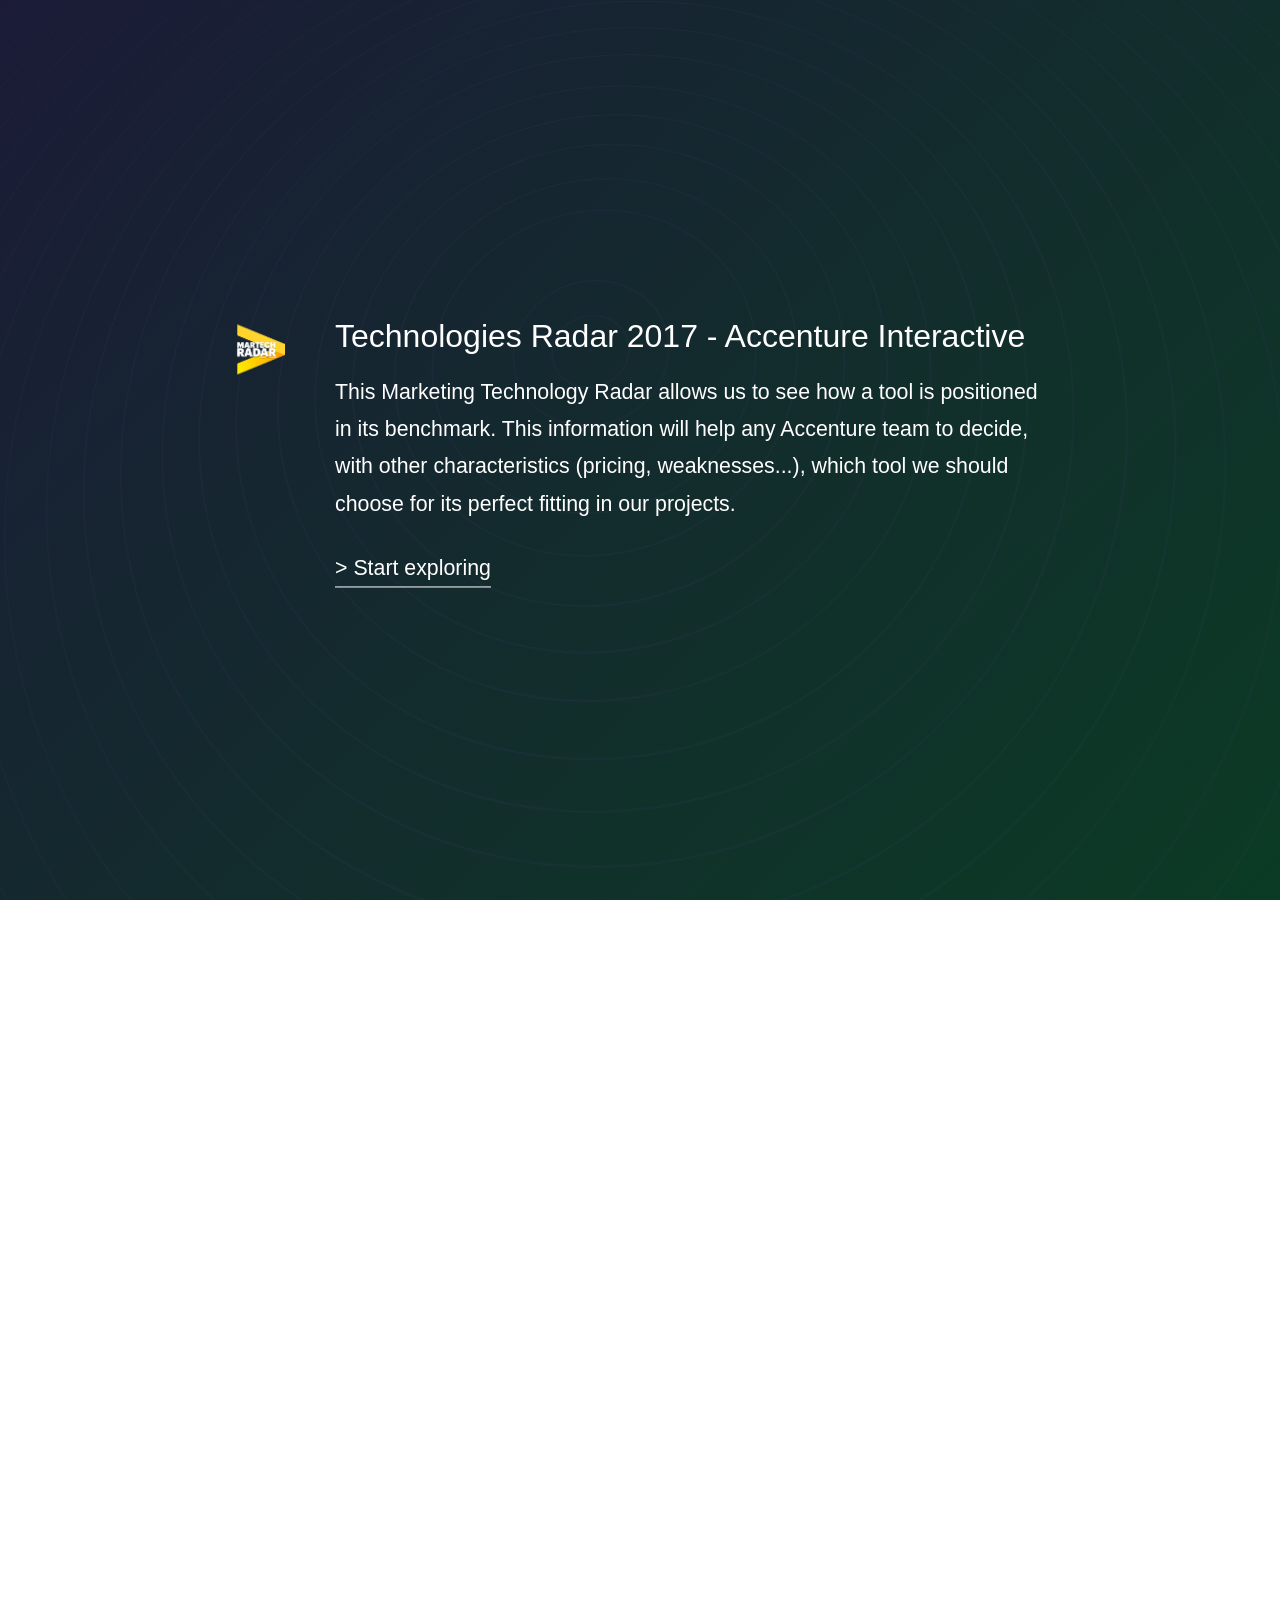
==== radar.kollegorna.se/index.html @ d1db5a3e "more seo tools added." ====
<!DOCTYPE html>
<html lang="en">
<head>
  <meta charset="utf-8">
  <meta name="viewport" content="width=device-width">
  <meta http-equiv="x-ua-compatible" content="ie=edge">

  <title>Accenture Interactive - Tech Radar 2017</title>

  <!-- Icons -->
  <link rel="shortcut icon" href="assets/images/meta/favicon.ico">
  <link rel="icon" href="assets/images/meta/icon-256.png">

  <!-- Chrome -->
  <meta name="theme-color" content="#00C66B"><!-- green -->
  <link rel="manifest" href="manifest.json">

  <!-- Safari -->
  <link rel="mask-icon" color="#222222" href="assets/images/meta/safari-pinned-tab.svg">
  <link rel="apple-touch-icon" href="assets/images/meta/apple-touch-icon.png">

  <!-- IE -->
  <meta name="application-name" content="Kollegorna">
  <meta name="msapplication-TileImage" content="assets/images/meta/icon-256.png">
  <meta name="msapplication-TileColor" content="#FFFFFF">

  <!-- Google+, Schema.org -->
  <meta itemprop="name" content="Kollegorna - Tech Radar 2017">
  <meta itemprop="description" content="Kollegorna's technology radar for 2017 includes all the emerging tools and technologies we're keeping an eye on for the next couple of years.">
  <meta itemprop="image" content="http://radar.kollegorna.se/assets/images/meta/og-image.png">

  <!-- Facebook -->
  <meta property="fb:app_id" content="327184264341676">
  <meta property="og:type" content="website" />
  <meta property="og:meta_name" content="Kollegorna" />
  <meta property="og:title" content="Kollegorna - Tech Radar 2017" />
  <meta property="og:description" content="Kollegorna's technology radar for 2017 includes all the emerging tools and technologies we're keeping an eye on for the next couple of years." />
  <meta property="og:image" content="http://radar.kollegorna.se/assets/images/meta/og-image.png" />

  <!-- Twitter -->
  <meta name="twitter:card" content="summary_large_image">
  <meta name="twitter:title" content="Kollegorna - Tech Radar 2017" />
  <meta name="twitter:description" content="Kollegorna's technology radar for 2017 includes all the emerging tools and technologies we're keeping an eye on for the next couple of years." />
  <meta name="twitter:image:src" content="http://radar.kollegorna.se/assets/images/meta/og-image.png" />
  <meta name="twitter:site" content="@kollegorna">
  <meta name="twitter:creator" content="@kollegorna">

  <!-- Other social networks -->
  <link rel="image_src" href="assets/images/meta/og-image.png" />

  <!-- Analytics - Modificar Accenture -->
  <!--<script>
    !function(e,t,a,n,c,o,s){e.GoogleAnalyticsObject=c,e[c]=e[c]||function(){(e[c].q=e[c].q||[]).push(arguments)},e[c].l=1*new Date,o=t.createElement(a),s=t.getElementsByTagName(a)[0],o.async=1,o.src=n,s.parentNode.insertBefore(o,s)}(window,document,"script","https://www.google-analytics.com/analytics.js","ga"),ga("create","","auto"),ga("send","pageview");

  </script>
-->
  <link href="https://cloud.typography.com/6077114/7879172/css/fonts.css" rel="stylesheet" />
  <link href="assets/stylesheets/application-1c00f01a.css" rel="stylesheet" />
  <script src="assets/javascripts/application-f8698e5d.js" defer="defer"></script>
</head>
<body class="pre-intro">
  <header class="header" role="banner" id="header">

  <div class="header__logo">
    <img src="assets/images/LOGO2.png" alt="" />
    <h1>Accenture Interactive Technology Radar 2017</h1>
  </div>

  <nav class="header__nav">
    <a class="active" id="radar">
      <svg id="Layer_1" data-name="Layer 1" xmlns="http://www.w3.org/2000/svg" viewBox="0 0 50 50">
        <path d="M25,3A22,22,0,1,1,3,25,22,22,0,0,1,25,3m0-2A24,24,0,1,0,49,25,24,24,0,0,0,25,1Z"/><path d="M25,7.8A17.2,17.2,0,1,1,7.8,25,17.22,17.22,0,0,1,25,7.8m0-2A19.2,19.2,0,1,0,44.2,25,19.2,19.2,0,0,0,25,5.8Z"/><path d="M25,12.6A12.4,12.4,0,1,1,12.6,25,12.41,12.41,0,0,1,25,12.6m0-2A14.4,14.4,0,1,0,39.4,25,14.4,14.4,0,0,0,25,10.6Z"/><path d="M25,17.4A7.6,7.6,0,1,1,17.4,25,7.61,7.61,0,0,1,25,17.4m0-2A9.6,9.6,0,1,0,34.6,25,9.6,9.6,0,0,0,25,15.4Z"/>
      </svg>
      <span>Radar</span>
    </a>
    <a id="grid">
      <svg id="Layer_1" data-name="Layer 1" xmlns="http://www.w3.org/2000/svg" viewBox="0 0 50 50">
        <rect x="5.5" y="5.5" width="6" height="6"/><rect x="16.5" y="5.5" width="6" height="6"/><rect x="27.5" y="5.5" width="6" height="6"/><rect x="38.5" y="5.5" width="6" height="6"/><rect x="5.5" y="16.5" width="6" height="6"/><rect x="16.5" y="16.5" width="6" height="6"/><rect x="27.5" y="16.5" width="6" height="6"/><rect x="38.5" y="16.5" width="6" height="6"/><rect x="5.5" y="27.5" width="6" height="6"/><rect x="16.5" y="27.5" width="6" height="6"/><rect x="27.5" y="27.5" width="6" height="6"/><rect x="38.5" y="27.5" width="6" height="6"/><rect x="5.5" y="38.5" width="6" height="6"/><rect x="16.5" y="38.5" width="6" height="6"/><rect x="27.5" y="38.5" width="6" height="6"/><rect x="38.5" y="38.5" width="6" height="6"/>
      </svg>
      <span>Grid</span>
    </a>
  </nav>

</header>


  <main role="main">

  <div class="prelude">
  <div class="prelude__logo">
    <img src="assets/images/LOGO2.png" alt="" />
  </div>
  <div class="prelude__text">
    <h1>Technologies Radar 2017 - Accenture Interactive</h1>
    <p>This Marketing Technology Radar allows us to see how a tool is positioned in its benchmark. This information will help any Accenture team to decide, with other characteristics (pricing, weaknesses...), which tool we should choose for its perfect fitting in our projects.</p>

    <div class="action">
      <a class="explore"> > Start exploring</a>
    </div>
  </div>

  <div class="prelude__team">
    <img src="assets/images/logo/bluekai.jpg" class="per" alt="Per" />
    <img src="assets/images/team/henrik.jpg" class="henrik" alt="Henrik" />
    <img src="assets/images/team/eduardo.jpg" class="eduardo" alt="Eduardo" />
    <img src="assets/images/team/ivan.jpg" class="ivan" alt="Ivan" />
    <img src="assets/images/team/filippos.jpg" class="filippos" alt="Filippos" />
    <img src="assets/images/team/dennis.jpg" class="dennis" alt="Dennis" />
    <img src="assets/images/team/nikolay.jpg" class="nikolay" alt="Nikolay" />
    <img src="assets/images/team/osvaldas.jpg" class="osvaldas" alt="Osvaldas" />
    <img src="assets/images/team/raymall.jpg" class="raymall" alt="Raymall" />
  </div>
</div>

<div class="tutorial">
  <div class="tutorial__container tutorial__container--laptop">
    <img src="assets/images/gifs/laptop.gif" alt="Laptop" />
    <p>Hover to peek,<br>
      click to see more...<br>
    <a id="close-tutorial">Got it!</a></p>
  </div>

  <div class="tutorial__container tutorial__container--longtap">
    <img src="assets/images/gifs/longtap.gif" alt="Longtap" />
    <p>Tap to peek,<br>
      long tap to see more...<br>
    <a id="close-tutorial">Got it!</a></p>
  </div>

  <div class="tutorial__container tutorial__container--forcetouch">
    <img src="assets/images/gifs/forcetouch.gif" alt="Forcetouch" />
    <p>Tap to peek,<br>
      force-touch to pop...<br>
    <a id="close-tutorial">Got it!</a></p>
  </div>
</div>

  <div class="loading"></div>

<div class="overlay">
  <div class="overlay__content">

    <div class="overlay__back">
      <img src="assets/images/back.svg" alt="Back to Radar" />
      <h5 class="back">Back</h5>
    </div>

    <div class="overlay__blip">
      <div class="overlay__blip__title">
        <h1>OpenX</h1>
        <a href="#" target="_blank" class="link">openx.com</a>
      </div>

      <div class="overlay__blip__details">
        <div class="left">
          <p class="description">Using real-time monitoring, you can choose on the fly if you want to target the ads based on geography, ISP, browser, keywords and more.It does have some drawbacks, however. Like Adtech, there is a learning curve with OpenX, and it is also widely considered one of the priciest services on the market.</p>

          <div class="author">
            <div class="author__photo">
              <img src="assets/images/team/filippos.jpg" alt="Filippos" />
            </div>
            <div class="author__name">
              <h3>Accenture Interactive</h3>
              <h4>Part of Accenture Digital</h4>
            </div>
          </div>
        </div>
        <div class="right">
          <h2>Ring</h2>
          <p class="ring trial">Trial</p>

          <h2>Status</h2>
          <p class="status new">New or Moved</p>

          <h2>Quadrant</h2>
          <p class="quadrant adserver">adservers</p>
        </div>
      </div>
    </div>
  </div>
</div>

  <div class="radar">
  <div class="radar__chart">

    <div class="horizontal"></div>
    <div class="horizontal2"></div>
    <div class="horizontal3"></div>
    <div class="vertical"></div>

    <div class="radar__grid">
      <div class="circle circle--1"></div>
      <div class="circle circle--2">
        <div class="logoaccenture"> <img src="assets/images/LOGO2.png"></div>
      </div>


      <div class="circle circle--3"></div>
      <div class="circle circle--4"></div>
      <div class="circle circle--5"></div>
      <div class="circle circle--6"></div>
      <div class="circle circle--7"></div>
      <div class="circle circle--8"></div>
      <div class="circle circle--9"></div>
      <div class="circle circle--10"></div>
      <div class="circle circle--11"></div>
      <div class="circle circle--12"></div>
      <div class="circle circle--13"></div>
      <div class="circle circle--14"></div>
      <div class="circle circle--15"></div>
      <div class="circle circle--16"></div>
      <div class="circle circle--17"></div>
      <div class="circle circle--18"></div>
      <div class="circle circle--19"></div>
      <div class="circle circle--20"></div>
      <div class="circle circle--21"></div>
      <div class="circle circle--22"></div>
      <div class="circle circle--23"></div>
      <div class="circle circle--24"></div>
    </div>
    <section class="radar__chart__hold">
      <svg id="adopt-hold" xmlns="http://www.w3.org/2000/svg" viewBox="0 0 1000 1000"><circle class="cls-1" cx="500" cy="500" r="499"/></svg>
  <h3>Challengers</h3>

        <article
          class="blip"
          data-ring="challenger"
          data-title="Data Studio"
          data-link-text="datastudio.google.com"
          data-link-url="https://datastudio.google.com/"
          data-description="Google Data Studio is a dashboard and reporting tool that is easy to use, customize, and share. It allows you to transform your data into appealing and informative reports for your audience. It’s a great tool to track KPIs that support business objectives and generate periodic reports. Right now, Data Studio beta is offered for free to Google account users and Google Cloud Platform customers.
          Data Studio is like Google Analytics dashboards on steroids. With Google Analytics dashboards, you are limited to 12 widgets per dashboard and can only connect to the data in the particular view the dashboard is in.
          When using Data Studio the user is not limited to just 12 widgets, it has the ability to add as many report pages as you would like, and it is possible to connect reports with multiple Google Analytics accounts and views.
          Compared to top business intelligence (BI) tools currently in the market (Tableau, Microsoft Power BI to name a few), Data Studio’s quality doesn’t compare. It doesn’t offer as wide of a range of capabilities and features as other BI tools.
          However, it’s a very user friendly tool with drag and drop features, connects easily with your Google Analytics data, and is as easy to share your work as other Google collaboration tools. If this is what you are looking for in a reporting tool, Data Studio may be the tool for you."
          data-author="Alejandro Martín"
          data-angle="0.73"
          data-distance="0.76"
          data-quadrant="datav"
          data-status="old"></article>

        <article
          class="blip"
          data-ring="challenger"
          data-title="Klipfolio"
          data-link-text="klipfolio.com"
          data-link-url="https://klipfolio.com/"
          data-description="Klipfolio is a fully cloud dashboard application that enables real-time visibility into the data and KPIs behind your business, so that you can improve performance, relentlessly. Connect to hundreds of data sources online and offline, including: (a) web applications like Twitter, Moz and Google Analytics, (b) FTP and SFTP files from internal servers, and (c) files from your computer in formats such as Excel, CSV and XML. Once connected, data sources can be combined ("mashed up") and manipulated with Excel like functions and basic math, to create custom metrics and data visualizations as unique as your business.
          Dashboards built in Klipfolio can be easily shared and viewed on browsers, wall-mounted TVs and mobile devices (iOS and Android).  Klipfolio dashboard software is used by a wide variety of businesses, big and small, and by professionals working in a variety of roles, from marketing and sales to BI, consulting and executive management."
          data-author="Alejandro Martín"
          data-angle="0.33"
          data-distance="0.56"
          data-quadrant="datav"
          data-status="old"></article>

        <article
          class="blip"
          data-ring="challenger"
          data-title="Domo"
          data-link-text="domo.com"
          data-link-url="https://domo.com/"
          data-description="Domo is a cloud-based interactive dashboard platform aimed at senior executives and line-ofbusiness users. Domo enables rapid deployment by leveraging its native cloud architecture, an extensive set of data connectors and prebuilt content, and an intuitive, modern user experience. Because Domo is primarily used by business people for management-style dashboards, and is often deployed in lines of business with little or no support from IT, a higher percentage of its customer references report using it primarily for decentralized use cases than is the case for most other vendors.
          During the past year, Domo formalized its channel program and launched developer.domo.com on a newly branded Domo Business Cloud platform and an Appstore for Domo and its ecosystem of partners to sell vetted Domo connectors and apps. Data as a service is on the roadmap, where
          Domo customers will be able to access, blend and analyze their enterprise data with external open and premium data. Domo also added a limited freemium offering with the option for a fully featured 60-day trial to give users a way to try before they buy and expand their use based on getting business value from the platform — a land-and-expand model supported by most other vendors in the market"
          data-author="Alejandro Martín"
          data-angle="0.13"
          data-distance="0.16"
          data-quadrant="datav"
          data-status="old"></article>

         <article
          class="blip"
          data-ring="challenger"
          data-title="DigitalMAI™ Visibility"
          data-link-text=""
          data-link-url=""
          data-description="DMA Institute is a technology platform which enables Marketers and Brands to objectively evaluate
          the performance and effectiveness of digital advertising. This is done by connecting the digital
          advertising (display, mobile, video, content and in-App in 2017) to double opted-in consumer panel
          members. DMAI’s capabilities are focused on providing a wholistic perspective on the consumers’
          digital footprint - from first exposure, seconds in-view to the final conversion point. The measurement
          is done on a per-impression level for the entire campaign, hence all data is presented on our 24/7
          Dashboard, or may be ingested into your own Dashboard. This proprietary analytics technology
          provides data across devices globally in over 30+ countries."
          data-author="Álvaro Guadalajara"
          data-angle="0.13"
          data-distance="0.3"
          data-quadrant="viewability"
          data-status="old"></article>

                   <article
          class="blip"
          data-ring="challenger"
          data-title="Ad Attention Manager"
          data-link-text="https://www.meetrics.com/en/"
          data-link-url="https://www.meetrics.com/en/"
          data-description="Meetrics is a global ad verification company that provides technical solutions which increase the
          quality of digital media and enhance the effectiveness of online marketing campaigns. Alongside
          the measurement of the viewability of online ads Meetrics’ technology offers the opportunity to
          verify environments and target groups as well as the detection of fraudulent activities. Within the Ad
          Attention Manager, clients are able to see all efficiency metrics on an intuitive real-time dashboard.
          We confirm that the results fairly reflect the test programme carried out and our current capabilities."
          data-author="Álvaro Guadalajara"
          data-angle="0.83"
          data-distance="0.5"
          data-quadrant="viewability"
          data-status="old"></article>

         <article
          class="blip"
          data-ring="challenger"
          data-title="Sparkpost"
          data-link-text="sparkpost.com"
          data-link-url="https://sparkpost.com/"
          data-description="You can send transactional emails via SMTP or REST API. Template editor with variable substitution and rules is available. It’s possible to schedule email sending. Smartphone app needs improvements."
          data-author="Alvaro Guadalajara"
          data-angle="0.13"
          data-distance="0.1"
          data-quadrant="email"
          data-status="old"></article>

        <article
          class="blip"
          data-ring="challenger"
          data-title="Aweber"
          data-link-text="aweber.com"
          data-link-url="https://aweber.com/"
          data-description="create successful and visually attractive campaigns, and create personalized subscriber lists. Premade templates are available, but users are encouraged to design their own, more business-specific ones. Too expensive for the functions developed."
          data-author="Alvaro Guadalajara"
          data-angle="0.83"
          data-distance="0.7"
          data-quadrant="email"
          data-status="old"></article>

        <article
          class="blip"
          data-ring="challenger"
          data-title="Robly"
          data-link-text="robly.com"
          data-link-url="https://robly.com/"
          data-description="Effective in delivering results, has all the modern tools to give you that distinctive edge over the competition, pioneer to the email marketing industry. Needs improvements for some versions."
          data-author="Alvaro Guadalajara"
          data-angle="0.13"
          data-distance="0.56"
          data-quadrant="email"
          data-status="old"></article>

        <article
          class="blip"
          data-ring="challenger"
          data-title="Salesforce Email"
          data-link-text="salesforce.com"
          data-link-url="https://salesforce.com/"
          data-description="Connect with ease. Scale capabilities.There is new functionality that will apparently make some of this easier for a novice to manage. Many ways to complete a task leaves many tasks done many ways. This flexibility can be confusing over time."
          data-author="Alvaro Guadalajara"
          data-angle="0.53"
          data-distance="0.1"
          data-quadrant="email"
          data-status="old"></article>

        <article
          class="blip"
          data-ring="challenger"
          data-title="Varvy"
          data-link-text="varvy.com"
          data-link-url="https://varvy.com/"
          data-description="This SEO auditing tool provides users with information regarding their domain strength, links, image SEO, social counts and mentions, page/technical SEO, page speed, and more. The comprehensive report is prepared in less than a minute, and dives deep into different aspects of your website's performance. You'll notice that the tool employs green checks, red Xs, and yellow exclamation points to denote the severity of the issue."
          data-author="Alejandro Martín"
          data-angle="0.53"
          data-distance="0.56"
          data-quadrant="seo"
          data-status="old"></article>

        <article
          class="blip"
          data-ring="challenger"
          data-title="Found"
          data-link-text="found.com"
          data-link-url="https://found.com/"
          data-description="Helps intechnical and content ways.Technical: This takes factors like domain canonicalization and XML sitemaps into consideration. Content: This focuses on influential factors like keywords and meta data. External link analysis. This aims to evaluate the quantity and quality of external links."
          data-author="Alejandro Martín"
          data-angle="0.83"
          data-distance="0.16"
          data-quadrant="seo"
          data-status="old"></article>

        <article
          class="blip"
          data-ring="challenger"
          data-title="Woorank"
          data-link-text="woorank.com"
          data-link-url="https://woorank.com/"
          data-description="in-depth site analysis helps marketers reveal opportunities for optimization and improvement. This analysis takes into account the performance of existing SEO initiatives, social media, usability, and more. Spanning across 70+ metrics, it would be hard -- if not impossible -- to not uncover opportunities for improvement. As an added bonus, Woorank makes it easy for users to download their reviews as branded PDFs. This makes company-wide distribution and presentation more streamlined than ever. "
          data-author="Alejandro Martín"
          data-angle="0.2"
          data-distance="0.16"
          data-quadrant="seo"
          data-status="old"></article>

        <article
          class="blip"
          data-ring="challenger"
          data-title="SEO Report Card"
          data-link-text="reportcard.com"
          data-link-url="https://reportcard.com/"
          data-description="Rank Analysis. A snapshot of where your website ranks on Google, Yahoo, and Bing! Your ranking is based on the main keyword you selecting when putting information in to build the report. On-Site Analysis. A look at how successful you were in incorporating your main keyword throughout your site. Website Accessibility. A section focused on your site's load time and ease of accessibility for crawlers. Current Indexing. An indication of how many of your site pages have been indexed."
          data-author="Alejandro Martín"
          data-angle="0.8"
          data-distance="0.76"
          data-quadrant="seo"
          data-status="old"></article>

        <article
          class="blip"
          data-ring="challenger"
          data-title="Webseo Analytics"
          data-link-text="webseo.com"
          data-link-url="https://webseo.com/"
          data-description="Online service that lets you track the rankings of your website, your client’s website, or a competitor’s website. The best thing about Web SEO Analytics is that many of their services are available without even logging in, so you can simply visit their website, plugin one of your URLs (or a competitor’s URL) and suddenly tap into a massive list of SEO analytical data that you’ll definitely find interesting."
          data-author="Miguel Lorenzo"
          data-angle="0.1"
          data-distance="0.26"
          data-quadrant="seo"
          data-status="old"></article>

        <article
          class="blip"
          data-ring="challenger"
          data-title="Broadstreet"
          data-link-text="Broadstreet.com"
          data-link-url="https://Broadstreet.com/"
          data-description="Speed up load time. Friendly User Interface. Low price"
          data-author="Miguel Lorenzo"
          data-angle="0.75"
          data-distance="0.16"
          data-quadrant="adserver"
          data-status="old"></article>

        <article
          class="blip"
          data-ring="challenger"
          data-title="Google Ad Manager"
          data-link-text="Googleadmanager.com"
          data-link-url="https://Googleadmanager.com/"
          data-description="simplest solutions out on the market for ad servers. With Google Ad Manager you simply define which sections of your site you want to serve ads for and then generate code for each one individually. Once the code is entered, all creative uploads can be handled in the manager"
          data-author="Miguel Lorenzo"
          data-angle="0.15"
          data-distance="0.16"
          data-quadrant="adserver"
          data-status="old"></article>


        <article
          class="blip"
          data-ring="challenger"
          data-title="AdTech"
          data-link-text="AdTech.com"
          data-link-url="https://AdTech.com/"
          data-description="ADTECH’s ad serving solution trends towards larger sites, but if you fit in with them, it does offer some fairly impressive features such as live testing, real-time monitoring, user tracking, rich media support and a whole lot more. Adtech’s many features and options may make it a little overwhelming for new users and there is a steep learning curve."
          data-author="Miguel Lorenzo"
          data-angle="0.38"
          data-distance="0.16"
          data-quadrant="adserver"
          data-status="old"></article>

        <article
          class="blip"
          data-ring="challenger"
          data-title="Videology"
          data-link-text="Videology.com"
          data-link-url="https://Videology.com/"
          data-description="Easy to manage your supply and demand in the same place DSP & SSP. It uses basically raw data, you need to pivot it by yourself to have more insight data."
          data-author="Miguel Lorenzo"
          data-angle="0.75"
          data-distance="0.86"
          data-quadrant="adserver"
          data-status="old"></article>

        <article
          class="blip"
          data-ring="challenger"
          data-title="Atlas Solution"
          data-link-text="atlassolution.com"
          data-link-url="https://atlassolution.com/"
          data-description="Good: owned by Facebook. t provides an impressive array of tools to help you manage your inventory and transfer data from one place to another. Greta for rich emdia in your Ads. Bad: its integration with Facebook isn’t as complete as DFP’s integration with AdSense. "
          data-author="Miguel Lorenzo"
          data-angle="0.75"
          data-distance="0.86"
          data-quadrant="adserver"
          data-status="old"></article>


        <article
          class="blip"
          data-ring="challenger"
          data-title="Amobee"
          data-link-text="Amobee.com"
          data-link-url="https://Amobee.com/"
          data-description="Clean interface. Running inventory forecasts is straightforward. Instead, it has less functionalities or characteristics."
          data-author="Miguel Lorenzo"
          data-angle="0.09"
          data-distance="0.86"
          data-quadrant="adserver"
          data-status="old"></article>

        <article
          class="blip"
          data-ring="challenger"
          data-title="BrightRoll by Yahoo"
          data-link-text="BrightRoll.com"
          data-link-url="https://BrightRoll.com/"
          data-description="The content is great and so is the service, great to be able to plug into DSP's. Premium associated that is not always seen with other partners. It has some visibility issues."
          data-author="Miguel Lorenzo"
          data-angle="0.49"
          data-distance="0.86"
          data-quadrant="adserver"
          data-status="old"></article>

        <article
          class="blip"
          data-ring="challenger"
          data-title="Unbounce"
          data-link-text="unbounce.com"
          data-link-url="https://unbounce.com/"
          data-description="Unbounce lets you build, publish and test responsive landing pages, without any knowledge of HTML. With its friendly, easy to use interface, working with elements is simple, with the ability to tweak any aspect of your page. Using the drag-and-drop tool you can drag in images, text, video and even maps into your pages and organize them. Unbounce integrates with a variety of providers, including Awber, Hubspot, Mailchimp, CampaignMonitor, ConstantContact, Zoho, Salesforce, and more. Once setup you can create multiple variants of the page, which can be split tested for as long as you require. Collaboration is easy, with the ability to assign roles for team members, enable project feedback, and start capturing leads, embed video, maps, social feeds and widgets, to optimize conversions."
          data-author="Miguel Lorenzo"
          data-angle="0.75"
          data-distance="0.16"
          data-quadrant="platform"
          data-status="old"></article>

        <article
          class="blip"
          data-ring="challenger"
          data-title="Five second test"
          data-link-text="fivesecondtest.com"
          data-link-url="https://fivesecondtest.com/"
          data-description="Five Second Test lets you fine tune landing pages and calls to action by analyzing prominent elements of your design, by finding out what a person recalls about your design in just 5 seconds. Using this method you can ensure your message is being effectively communicated, to test your brand message, and quickly find out what users like most and least about your website. You can choose how many responses are provided to your test, and even use your own set of testers. There are several different types of tests to choose from, including the Click Test, Preference Test, or Nav Flow Test. It's simple to use, just upload an image, setup your test and a URL is then generated, which you can share, with instructions on the test."
          data-author="Miguel Lorenzo"
          data-angle="0.85"
          data-distance="0.06"
          data-quadrant="platform"
          data-status="old"></article>

        <article
          class="blip"
          data-ring="challenger"
          data-title="Sitespect"
          data-link-text="sitespect.com"
          data-link-url="https://sitespect.com/"
          data-description="As a server-side testing solution, SiteSpect avoids many of the issues that can arise with the more typical browser-based testing platforms that utilize javascript tags. Tag-based solutions typically charge by the number of tag calls you make, even if those tags don’t end up being used. Tag-based solutions often require third-party cookies, which certain browsers or browser settings might not support, causing you to lose the ability to test a large percentage of traffic. Tag-based solutions can have imprecise reporting because the javascript doesn’t always fire. While this value proposition won’t be the deciding factor for many businesses, for those requiring a server-side solution, SiteSpect is one of the best options on the market."
          data-author="Miguel Lorenzo"
          data-angle="0.15"
          data-distance="0.26"
          data-quadrant="platform"
          data-status="old"></article>

        <article
          class="blip"
          data-ring="challenger"
          data-title="Sentient ascend"
          data-link-text="sentientascend.com"
          data-link-url="https://sentientascend.com/"
          data-description="Sentient Ascend is one of the new generation testing tools that utilize machine learning algorithms to speed multivariate testing. Evolutionary, or genetic algorithms do a better job of finding optimum combinations, isolating the richest local maximum for a solution set. We love being able to assemble our highest rated hypotheses and throw them in the mix to have the machine sort them for us.
          In the future, tools like this will let us optimize for multiple segments simultaneously. We believe this is the final step forward full time personalization solutions."
          data-author="Miguel Lorenzo"
          data-angle="0.55"
          data-distance="0.76"
          data-quadrant="platform"
          data-status="old"></article>

       <article
          class="blip"
          data-ring="challenger"
          data-title="Convert Experiment"
          data-link-text="convertexperiment.com"
          data-link-url="https://convertexperiment.com/"
          data-description="Convert Experiment offers multi-domain A/B and multivariate testing and tracking, development tools for jQuery, JavaScript and CSS, with comprehensive reports. Edit your content without your need for infrastructure, with a visual WYSIWYG editor and easy style sheet editing for dynamic content experiments. Create and edit tests on the fly, test e-commerce products and category pages, with just one snippet of JavaScript code for instant integration. Convert Experiment seamlessly integrates with Google Analytics for real-time data and extended segmentation. You have full test control with minimum and maximum test duration, traffic allocation, conversion tracking, automatic bounce and engagement measuring and behavioral and segmented tracking."
          data-author="Miguel Lorenzo"
          data-angle="0.35"
          data-distance="0.36"
          data-quadrant="platform"
          data-status="old"></article>

       <article
          class="blip"
          data-ring="challenger"
          data-title="A/Bingo"
          data-link-text="abingo.com"
          data-link-url="https://abingo.com/"
          data-description="A/Bingo is a Ruby on Rails' A/B testing framework deployed as a plugin, which can test display or behavioral differences using just one line of code. It can measure any event, test for statistical significance and is extremely fast, meaning it has minimal impact on page load times or server load. As the A/B tests are defined in code, there is no setup or configuration required, the first time code for a particular test executes, it does all the setup work for the test and logs the first participant. Subsequent test alternatives are read straight from the cache. Each A/B test is defined in controllers (or views), and A/Bingo also allows for multivariate testing, with the ability to build your own dashboard or use the default one provided to view the results of your tests. It's simple to setup, simple install the plugin, create the required tables, assign the user a unique identifying string and configure the cache."
          data-author="Miguel Lorenzo"
          data-angle="0.81"
          data-distance="0.6"
          data-quadrant="platform"
          data-status="old"></article>

       <article
          class="blip"
          data-ring="challenger"
          data-title="Personyze"
          data-link-text="personyze.com"
          data-link-url="https://personyze.com/"
          data-description="It offers a powerful and complete solution so that even without technical knowledge, we can program messages, promotions and content oriented to maximize the user experience and conversion rate. The best thing about this tool is that it does not require knowledge of HMTL code or similar. It is very simple, which does not prevent it from being the powerful ones that exist. The tool uses a wide range of visitor data for audience segmentation and site personalization, including geographic location, search engine, user interests, profile data on social networks, and so on."
          data-author="Miguel Lorenzo"
          data-angle="0.9"
          data-distance="0.9"
          data-quadrant="platform"
          data-status="old"></article>

       <article
          class="blip"
          data-ring="challenger"
          data-title="Kissmetrics"
          data-link-text="Kissmetrics.com"
          data-link-url="https://Kissmetrics.com/"
          data-description="KISSmetrics is a powerful analytics platform to help increase customer acquisition and retention rates. The KISSmetrics JavaScript library provides a function to help you set up your A/B test, which has three major features; it randomly assigns the current visitor to one of the variations, ensures the subsequent calls return the same variation to the visitor and sets a property with the name of the your experiment. You can also include KISSmetrics into your in-house testing code, or integrate it with another A/B testing platform. Once you've set up your test you can then segment any report to see the test's performance, and determine if the results are significant. You also have the ability to track two completely different page designs, not just changes in individual elements, using a single URL for all of your landing page variants."
          data-author="Miguel Lorenzo"
          data-angle="0.65"
          data-distance="0.66"
          data-quadrant="platform"
          data-status="old"></article>

       <article
         class="blip"
         data-ring="challenger"
        data-title="Viant"
         data-link-text="https://viantinc.com/"
         data-link-url="https://viantinc.com/"
         data-description="Viant offers a deterministic ID graph at the expense of control. Viant offers an interesting value proposition for     marketers: access to a deterministic ID graph. After acquiring Myspace and being acquired by Time Inc., Viant has turned authenticated login data into a large ID graph that can be used in the US and UK."
                data-author="Alejandro Martín"
                data-angle="0.5"
                data-distance="0.4"
                data-quadrant="technique"
                data-status="new"></article>


        <article
          class="blip"
          data-ring="challenger"
          data-title="Go"
          data-link-text="golang.org"
          data-link-url="https://golang.org/"
          data-description="I'm sad to say this, but we probably shouldn't use both Go and Elixir. I think we should choose one — and the fact that I've placed Go in the challenger ring suggests which one I'd choose. That's because we already know Ruby and Rails, so Elixir and Phoenix looks like a familiar match."
          data-author="ivan"
          data-angle="0.5"
          data-distance="0.5"
          data-quadrant="adserver"
          data-status="new"></article>
        <article
          class="blip"
          data-ring="challenger"
          data-title="Weborama"
          data-link-text="weborama.com"
          data-link-url="https://www.weborama.com"
          data-description="Getting a lot of attention but doesn't feel like something that we should give up Sketch for… yet…"
          data-author="Carlos Ignacio Rojas"
          data-angle="0.50"
          data-distance="0.07"
          data-quadrant="tool"
          data-status="new"></article>

		<article
          class="blip"
          data-ring="challenger"
          data-title="Eulerian Technologies"
          data-link-text="eulerian.com"
          data-link-url="https://www.eulerian.com"
          data-description="Getting a lot of attention but doesn't feel like something that we should give up Sketch for… yet…"
          data-author="Carlos Ignacio Rojas"
          data-angle="0.2"
          data-distance="0.63"
          data-quadrant="tool"
          data-status="new"></article>
		<article
          class="blip"
          data-ring="challenger"
          data-title="Adform DMP"
          data-link-text="site.adform.com"
          data-link-url="https://www.site.adform.com"
          data-description="Adform’s DMP enables you to accurately target your campaigns directly at relevant audiences, which will lead to improved engagement with your brand."
          data-author="Carlos Ignacio Rojas"
          data-angle="0.8"
          data-distance="0.23"
          data-quadrant="tool"
          data-status="new"></article>
		<article
          class="blip"
          data-ring="challenger"
          data-title="Ignition One"
          data-link-text="ignitionone.com"
          data-link-url="https://www.ignitionone.com"
          data-description="IgnitionOne’s marketing technology and services simplify the task of identifying and engaging your audiences at key moments of influence across channels including search, display, social and more – including the marketer’s own website -- on any device consumers prefer to engage. IgnitionOne’s solutions convert more visitors, improve return on advertising spend, and boost customer lifetime value. At the core of IgnitionOne is its proprietary Score-Powered Marketing (SM) algorithms, which measure the historical and real-time behavior of each individual visitor — including the products and services of most interest, and their likelihood to convert. IgnitionOne then leverages this score to activate audiences across digital channels, personalize website content, and more -- dramatically improving marketing results. You can use the IgnitionOne Platform to power your digital marketing – or use it to enhance the technology that you already use."
          data-author="Carlos Ignacio Rojas"
          data-angle="0.6"
          data-distance="0.19"
          data-quadrant="tool"
          data-status="new"></article>
		<article
          class="blip"
          data-ring="challenger"
          data-title="Ve Interactive"
          data-link-text="veinteractive.com"
          data-link-url="https://www.veinteractive.com"
          data-description="Conversion Rate Optimization for e-commerce"
          data-author="Carlos Ignacio Rojas"
          data-angle="0.98"
          data-distance="0.19"
          data-quadrant="tool"
          data-status="new"></article>
		<article
          class="blip"
          data-ring="challenger"
          data-title="Relationship One Marketing "
          data-link-text="relationshipone.com"
          data-link-url="https://www.relationshipone.com"
          data-description="Relationship One help organizations to modernize their marketing through strategy, technology and data."
          data-author="Carlos Ignacio Rojas"
          data-angle="0.84"
          data-distance="0.39"
          data-quadrant="tool"
          data-status="new"></article>
		<article
          class="blip"
          data-ring="challenger"
          data-title="OPC Expert"
          data-link-text="opcexpert.com"
          data-link-url="https://www.opcexpert.com"
          data-description="OPC Expert is a software application that enable that automation personnel to easily view and manipulate OPC information."
          data-author="Carlos Ignacio Rojas"
          data-angle="0.91"
          data-distance="0.58"
          data-quadrant="tool"
          data-status="new"></article>
		<article
          class="blip"
          data-ring="challenger"
          data-title="SurveyCTO"
          data-link-text="surveycto.com"
          data-link-url="http://www.surveycto.com"
          data-description="Web surveys are great for collecting data from literate, computer-savvy, Internet-connected users. For collecting data from the rest of the world, we’ve built SurveyCTO.

          SurveyCTO is a professionally supported, cloud hosted data collection software that allows you to conduct surveys on mobile devices, even completely offline and off-the-grid, and is packed with intelligent features relevant for public health, M&E, academic research, humanitarian crises, and clinical research, such as error and fraud detection to monitor surveyors in the field, case management to easily manage cohort studies, and unbreakable encryption for collecting sensitive, identifying data."
          data-author="Carlos Ignacio Rojas"
          data-angle="0.97"
          data-distance="0.88"
          data-quadrant="tool"
          data-status="new"></article>
		<article
          class="blip"
          data-ring="challenger"
          data-title="Simpli.fi"
          data-link-text="simpli.fi"
          data-link-url="http://www.simpli.fi"
          data-description="The Simpli.fi Programmatic Marketing Platform enables the efficient purchase of highly-targeted impressions on multiple real-time bidding (RTB) advertising exchanges."
          data-author="Carlos Ignacio Rojas"
          data-angle="0.69"
          data-distance="0.36"
          data-quadrant="tool"
          data-status="new"></article>
		<article
          class="blip"
          data-ring="challenger"
          data-title="Dstillery"
          data-link-text="dstillery.com"
          data-link-url="http://www.dstillery.com"
          data-description="Helping marketers build custom audiences and activate them across all screens."
          data-author="Carlos Ignacio Rojas"
          data-angle="0.42"
          data-distance="0.23"
          data-quadrant="tool"
          data-status="new"></article>
		<article
          class="blip"
          data-ring="challenger"
          data-title="Mediamath Terminal One Marketing OS"
          data-link-text="mediamath.com"
          data-link-url="http://www.mediamath.com"
          data-description="MediaMath is a global technology company that is leading the movement to revolutionize traditional marketing and drive transformative results for marketers through its TerminalOne Marketing Operating System™. A pioneer in the industry introducing the first Demand-Side Platform (DSP) with the company's founding in 2007, MediaMath is the only company of its kind to empower marketers with an extensible, open platform to unleash the power of goal-based marketing at scale, transparently across the enterprise.
          T1 activates data, automates execution, and optimizes interactions across all addressable media, delivering superior performance, transparency, and control to all marketers and better, more individualized experiences for consumers.
          MediaMath, which has experienced triple-digit year-over-year growth since inception, has a seasoned management team leading 15 global locations across five continents. Key clients include every major agency challengering company, operating agencies, and top brands across verticals."
          data-author="Carlos Ignacio Rojas"
          data-angle="0.13"
          data-distance="0.28"
          data-quadrant="tool"
          data-status="new"></article>




<article
          class="blip"
          data-ring="challenger"
          data-title="Amazon"
          data-link-text="https://advertising.amazon.com/ad-specs/en/aap"
          data-link-url="https://advertising.amazon.com/ad-specs/en/aap"
          data-description="E-commerce focused DSP. It is not so developed than other platforms."
          data-author="Miguel Lorenzo"
          data-angle="0.9"
          data-distance="0.4"
          data-quadrant="technique"
          data-status="new"></article>



    </section>

    <section class="radar__chart__assess">
      <svg id="adopt-assess" xmlns="http://www.w3.org/2000/svg" viewBox="0 0 750 750"><circle class="cls-1" cx="375" cy="375" r="374"/></svg>
      <h3>Contenders</h3>

        <article
          class="blip"
          data-ring="contender"
          data-title="AWR"
          data-link-text="https://www.advancedwebranking.com/"
          data-link-url="https://www.advancedwebranking.com/"
          data-description="Fresh rankings daily, weekly and on demand. For desktop, mobile and local searches. Packed nicely into white label reports. Accessible from any device."
          data-author="Alejandro Martín"
          data-angle="0.12"
          data-distance="0.25"
          data-quadrant="seo"
          data-status="old"></article>

        <article
          class="blip"
          data-ring="Contenders"
          data-title="Bing"
          data-link-text="bing.com"
          data-link-url="https://www.bing.com/toolbox/seo-analyzer"
          data-description="Bing is almost certainly your second-highest source. Even if Bing accounts for only 20 percent to 30 percent of your monthly organic traffic. Wide data range. Keyword research tool provides. Link Explorer tool lets one research competitors’ backlinks. organic search data."
          data-author="Miguel Lorenzo"
          data-angle="0.5"
          data-distance="0.85"
          data-quadrant="seo"
          data-status="old"></article>

 <article
          class="blip"
          data-ring="contender"
          data-title="Qlik Sense"
          data-link-text="qlik.com"
          data-link-url="https://qlik.com/"
          data-description="Qlik offers governed data discovery and analytics either as a stand-alone application or (increasingly) embedded in other applications. Qlik Sense is the vendor's lead product, while QlikView continues to be enhanced and makes up a larger portion of the company's installed customer base. The in-memory engine and associative analytics allow customers to build robust, interactive applications and to visualize patterns in data in ways that are not readily achievable with straight SQL. NPrinting, which provides report scheduling and distribution, was added to Qlik Sense in 2016 (previously only available for QlikView), enabling Qlik to provide interactive visual discovery and also Mode 1 BI in an agile way."
          data-author="Alejandro Martín"
          data-angle="0.82"
          data-distance="0.15"
          data-quadrant="datav"
          data-status="old"></article>

        <article
          class="blip"
          data-ring="contender"
          data-title="Datorama"
          data-link-text="Datorama.com"
          data-link-url="https://datorama.com/es/"
          data-description="Datorama’s marketing analytics allow organizations to connect to a very wide variety of data sources to continually update KPIs while also offering dashboards and reporting that cover advanced predictive analytics. Self-service functionality involves getting cross-enterprise stakeholders on the same page, from non-technical markers to data analysts and data scientists. G2 Crowd scores products and vendors based on reviews gathered from our user community, as well as data aggregated from online sources and social networks. They then apply a patent-pending algorithm to the data to calculate customer satisfaction scores."
          data-author="Alejandro Martín"
          data-angle="0.85"
          data-distance="0.90"
          data-quadrant="datav"
          data-status="old"></article>

        <article
          class="blip"
          data-ring="contender"
          data-title="Micro Strategy"
          data-link-text="microstrategy.com"
          data-link-url="https://microstrategy.com/es/"
          data-description="MicroStrategy Version 10 (released in 2015) combines self-service data preparation, visual data discovery and big data exploration with enterprise BI. Version 10, a major release for MicroStrategy, added near-functional parity for interactive visual exploration with market-leading platforms to its already best-in-class enterprise reporting capabilities. This combined with MicroStrategy's enterprise features delivered in a single platform make it better-suited to large-scale SOR reporting and governed data discovery deployments for large complex datasets, than most other offerings. Point releases during the past year have introduced a new dossier client and "workstation" to simplify the creation, sharing and viewing of analytic dossiers and briefing books. Workstation capabilities also streamline the configuration and administration of enterprise deployments, including dynamic scaling of MicroStrategy Cloud in AWS. The new workstation is built on new REST APIs to make the platform more attractive for embedded and OEM use cases."
          data-author="Alejandro Martín"
          data-angle="0.45"
          data-distance="0.25"
          data-quadrant="datav"
          data-status="old"></article>

        <article
          class="blip"
          data-ring="contender"
          data-title="Comscore vCE Validation"
          data-link-text="comscore.com"
          data-link-url="https://comscore.com/"
          data-description="Validated Campaign Essentials™ (vCE®) is a holistic ad and audience delivery validation solution
          that provides an unduplicated accounting of impressions delivered across a variety of key dimensions,
          including target audience (demographics), viewability, invalid traffic (including both general and
          sophisticated invalid traffic), brand safety, geography and engagement. Reporting is delivered via the
          tool’s Ad Validation and Audience Modules. While ABC’s testing focused on viewability measurement
          from the Ad Validation module, the holistic tool provides robust and granular measurement across all
          of these dimensions across platforms."
          data-author="Alejandro Martín"
          data-angle="0.45"
          data-distance="0.45"
          data-quadrant="viewability"
          data-status="old"></article>

    <article
          class="blip"
          data-ring="contender"
          data-title="Mailjet"
          data-link-text="mailjet.com"
          data-link-url="https://mailjet.com"
          data-description="customize dynamic content, blending the variables different for every user such as location, surfing habits or name. Free < 6k. No campaigns for > 60k."
          data-author="Carlos Ignacio Rojas"
          data-angle="0.67"
          data-distance="0.13"
          data-quadrant="email"
          data-status="new"></article>

    <article
          class="blip"
          data-ring="contender"
          data-title="Campaign Monitor"
          data-link-text="campaignmonitor.com"
          data-link-url="https://campaignmonitor.com"
          data-description="Mobile-optimized templates, Screenshot of all major email clients, Great template builder tool. No phone support, Send limits on campaigns."
          data-author="Carlos Ignacio Rojas"
          data-angle="0.47"
          data-distance="0.53"
          data-quadrant="email"
          data-status="new"></article>

    <article
          class="blip"
          data-ring="contender"
          data-title="iContact"
          data-link-text="iContact.com"
          data-link-url="https://iContact.com"
          data-description="Multiple email builders. Free trial available. Unlimited emails. Powerful social media integration. Cannot import contacts. Limited auto-responder functionality."
          data-author="Carlos Ignacio Rojas"
          data-angle="0.27"
          data-distance="0.83"
          data-quadrant="email"
          data-status="new"></article>

    <article
          class="blip"
          data-ring="contender"
          data-title="MailChimp"
          data-link-text="MailChimp.com"
          data-link-url="https://MailChimp.com"
          data-description="Cheap. Allows you to choose from a list of color schemes. Needs a more complex verison."
          data-author="Carlos Ignacio Rojas"
          data-angle="0.2"
          data-distance="0.23"
          data-quadrant="email"
          data-status="new"></article>

    <article
          class="blip"
          data-ring="contender"
          data-title="Constant Contact"
          data-link-text="constantcontact.com"
          data-link-url="https://constantcontact.com"
          data-description="A useful package, more sophisticated “campaign” approach with its “Essential” toolkit. Basic and essential packages, not customized."
          data-author="Carlos Ignacio Rojas"
          data-angle="0.45"
          data-distance="0.23"
          data-quadrant="email"
          data-status="new"></article>

    <article
          class="blip"
          data-ring="contender"
          data-title="SendGrid"
          data-link-text="sendgrid.com"
          data-link-url="https://sendgrid.com"
          data-description="Has lots of features. It is expensive for little campaigns."
          data-author="Carlos Ignacio Rojas"
          data-angle="0.9"
          data-distance="0.13"
          data-quadrant="email"
          data-status="new"></article>

    <article
          class="blip"
          data-ring="contender"
          data-title="Get Reponse"
          data-link-text="getresponse.com"
          data-link-url="https://getresponse.com"
          data-description="import database. Wide range of templates. You can only have one user account.  you can only avail of landing pages that allow split testing and unlimited views if you are on a 'Pro' plan or higher."
          data-author="Carlos Ignacio Rojas"
          data-angle="0.75"
          data-distance="0.93"
          data-quadrant="email"
          data-status="new"></article>

    <article
          class="blip"
          data-ring="contender"
          data-title="Check My Links"
          data-link-text="checkmylinks.com"
          data-link-url="https://checkmylinks.com"
          data-description="To ensure that your links on a webpage -- whether external or internal -- actually work, check out Check My Links. This broken link checker makes it easy for a publisher or editor to make corrections before a page is live. Think about a site like Wikipedia, for example. The Wikipedia page for the term "marketing" contains a whopping 711 links. Not only was Check My Links able to detect this number in a matter of seconds, but it also found (and highlighted) seven broken links."
          data-author="Carlos Ignacio Rojas"
          data-angle="0.9"
          data-distance="0.33"
          data-quadrant="seo"
          data-status="new"></article>

    <article
          class="blip"
          data-ring="contender"
          data-title="Remove'em"
          data-link-text="removeem.com"
          data-link-url="https://removeem.com"
          data-description="This helpful tool scans your backlink profile and turns up a list of contact information for the links and domains you'll need to reach out to for removal. Alternatively, the tool also allows you to export the list if you wish to disavow them using Google's tool. (Essentially, this tool tells Google not to take these links into account when crawling your site)."
          data-author="Carlos Ignacio Rojas"
          data-angle="0.2"
          data-distance="0.73"
          data-quadrant="seo"
          data-status="new"></article>

    <article
          class="blip"
          data-ring="contender"
          data-title="Majestic"
          data-link-text="majestic.com"
          data-link-url="https://majestic.com"
          data-description="It is “largest commercially available backlink index.” Maybe the longest-running as it goes all the way back to 2011. It has a depth of backlink data you won’t find in other tools. Majestic has many reports, visualization, and analytics to showcase their strong backlink profile. We can’t definitively say who has the best backlink index but usually Ahrefs and Majestic are the two names most often mentioned."
          data-author="Carlos Ignacio Rojas"
          data-angle="0.45"
          data-distance="0.22"
          data-quadrant="seo"
          data-status="new"></article>

    <article
          class="blip"
          data-ring="contender"
          data-title="Neustar PlatformOne Software"
          data-link-text="neustar.biz"
          data-link-url="https://neustar.biz"
          data-description="Neustar PlatformOne is an integrated marketing solution that gives marketers a complete, real-time portrait of their customers and prospects based on accurate data, enabling a personalized dialogue across all marketing channels."
          data-author="Carlos Ignacio Rojas"
          data-angle="0.3"
          data-distance="0.72"
          data-quadrant="tool"
          data-status="new"></article>


        <article
          class="blip"
          data-ring="contender"
          data-title="Lotame"
          data-link-text="lotame.com"
          data-link-url="http://lotame.com/"
          data-description="Lotame is the universal cross-device data management platform that is humanizing the consumer decision journey by empowering enterprises to deliver more relevant content, products, and services. Through the Lotame platform, brands, agencies, and publishers can learn more about their most valuable audiences, find prospects that look and act exactly like them, and then execute on targeted ad campaigns and content strategies. Lotame unifies and enriches the world’s data to provide clients with a more meaningful relationship with their customers, increasing commerce and brand loyalty.

Every enterprise is unique. With that in mind, Lotame offers a suite of customized solutions and a dedicated client success team to solve any data challenge, regardless of how simple or complex. Whether you are looking for a full service data management platform, a prepackaged 3rd-party audience segment, or a more effective way to optimize your campaigns, Lotame has you covered -- from mobile, to tablet, to smart TV, to offline. Beyond our DMP, Lotame offers the following solutions:
Cross Device:
Lotame’s Cross-Device solution is an integral part of our DMP, and determines relationships that exist between billions of data points flowing from desktops, smartphones and tablets. Through this device graph technology, different devices can be mapped together for unified cross-screen engagement and messaging."
          data-author="Carlos Ignacio Rojas"
          data-angle="0.4"
          data-distance="0.36"
          data-quadrant="tool"
          data-status="new"></article>

        <article
          class="blip"
          data-ring="contender"
          data-title="Exelate DMP"
          data-link-text="nielsen.com"
          data-link-url="http://nielsen.com/"
          data-description="maX DMP allows a marketer to manage and control the customer data lifecycle from prospect to purchase"
          data-author="Carlos Ignacio Rojas"
          data-angle="0.6"
          data-distance="0.46"
          data-quadrant="tool"
          data-status="new"></article>


    <article
          class="blip"
          data-ring="contender"
          data-title="Xaxis Turbine Software"
          data-link-text="xaxis.com"
          data-link-url="https://xaxis.com"
          data-description="Xaxis is a global digital media platform that programmatically connects advertisers to audiences."
          data-author="Carlos Ignacio Rojas"
          data-angle="0.7"
          data-distance="0.72"
          data-quadrant="tool"
          data-status="new"></article>

            <article
          class="blip"
          data-ring="contender"
          data-title="AOL"
          data-link-text="corp.aol.com "
          data-link-url="https://corp.aol.com/tag/dsp"
          data-description="ONE by AOL has deterministic data marketers want for omnichannel media buying. AOL’s platform combines data sources like authenticated AOL and Verizon users and partnerships with strategic partners with similar data to offer people-based scale like Google, Facebook, and Amazon."
          data-author="Miguel Lorenzo"
          data-angle="0.2"
          data-distance="0.15"
          data-quadrant="technique"
          data-status="new"></article>


        <article
              class="blip"
              data-ring="contender"
              data-title="App Nexus"
              data-link-text="http://www.appnexus.com "
              data-link-url="https://www.appnexus.com/en/platform"
              data-description="AppNexus continues to be a strong option for highly tech-savvy buyers. Staying true to its identity, AppNexus provides a strong solution for buyers that are willing to build into the numerous APIs that the tech provider offers. As a trendsetter in the header bidding discussion, AppNexus is also in a good position to participate in, recognize, and value header bidding auctions."
              data-author="Forrester"
              data-angle="0.8"
              data-distance="0.5"
              data-quadrant="technique"
              data-status="new"></article>

       <article
            class="blip"
            data-ring="contender"
            data-title="DBM"
            data-link-text="https://www.doubleclickbygoogle.com/"
            data-link-url="https://www.doubleclickbygoogle.com/"
            data-description="Google is a big global player, with a mixed reputation on customer service. Google has a
  compelling value proposition for buyers because of its intimate access to consumer affinity, intent,
  and identity across devices, as well as offering data for “free.” Because of this, programmatic
  advertisers always consider Google, and many of the client reference online responses and
  interviews identified Google as an additional partner."
            data-author="Alejandro Martín"
            data-angle="0.4"
            data-distance="0.15"
            data-quadrant="technique"
            data-status="new"></article>

        <article
      class="blip"
      data-ring="contender"
      data-title="AdForm"
      data-link-text="http://site.adform.com/"
      data-link-url="http://site.adform.com/"
      data-description="Adform has expert knowledge of the EMEA ad ecosystem. The vendor developed its platform
with the European market in mind. Adform has been quietly creating an independent solution that covers every part of the digital advertising process, from creative development to programmatic buying, data management, and analytics for marketers and agencies in EMEA"
      data-author="Miguel Lorenzo"
      data-angle="0.6"
      data-distance="0.8"
      data-quadrant="technique"
      data-status="new"></article>

        <article
          class="blip"
          data-ring="contender"
          data-title="Google Analytics Experiments"
          data-link-text=""
          data-link-url=""
          data-description="Google Analytics 'Experiments' makes it a complete A/B testing platform which utilizes Googles multi-armed bandit approach. The tool allows you to split-test up to 10 full versions of a single page, each delivered to users from a separate URL. You can compare different web pages' performance using a random sample of users, with the ability to define what percentage of your users are included in the experiment. Choose the objective you would like to test and receive updates via email on how the experiment is performing. Using the Content Experiments API you can run tests sever side and implement different recommendations or search algorithms. There's also no redirects, as the API allows testing changes to content without redirects, and is simple to implement."
          data-author="Miguel Lorenzo"
          data-angle="0.4"
          data-distance="0.33"
          data-quadrant="platform"
          data-status="new"></article>

        <article
          class="blip"
          data-ring="Contender"
          data-title="Rubicon"
          data-link-text="Rubicon.com"
          data-link-url="http://Rubicon.com/"
          data-description="great reporting application, with in platform graphs and tools. It makes easy to quickly review performance without need to export to excel. Its inventory management is far to complicated and is hard to navigate. Lack of ad review center."
          data-author="Miguel Lorenzo"
          data-angle="0.6"
          data-distance="0.27"
          data-quadrant="adserver"
          data-status="new"></article>

        <article
          class="blip"
          data-ring="Contender"
          data-title="Smart adserver"
          data-link-text="smartadserver.com"
          data-link-url="http://smartadserver.com/"
          data-description="You can manage inventory easily with just a few check marks, geo-target ads by country so only the visitors you want to be served will be, view statistics for each ad placement and more."
          data-author="Miguel Lorenzo"
          data-angle="0.2"
          data-distance="0.77"
          data-quadrant="adserver"
          data-status="new"></article>

        <article
          class="blip"
          data-ring="Contender"
          data-title="One by AOL"
          data-link-text="aol.com"
          data-link-url="http://aol.com/"
          data-description="Ad Server's integrated ad serving solutions enable web publishers, ad networks, agencies and advertisers to manage, serve and report on their online advertising campaigns. It is quite expensive."
          data-author="Miguel Lorenzo"
          data-angle="0.1"
          data-distance="0.17"
          data-quadrant="adserver"
          data-status="new"></article>

        <article
          class="blip"
          data-ring="Contender"
          data-title="AdZerk"
          data-link-text="adzerk.com"
          data-link-url="http://adzerk.com/"
          data-description="On the one hand, Free trial, own domain, multiple APIs. On the other, it is expensive and has API driven."
          data-author="Miguel Lorenzo"
          data-angle="0.8"
          data-distance="0.87"
          data-quadrant="adserver"
          data-status="new"></article>


        <article
          class="blip"
          data-ring="contender"
          data-title="7 Suite"
          data-link-text="7suite.com"
          data-link-url="http://7suite.com/"
          data-description="7suite is a data management stack software that offer data management, tag management, and content personalization functionalities."
          data-author="Carlos Ignacio Rojas"
          data-angle="0.2"
          data-distance="0.33"
          data-quadrant="tool"
          data-status="old"></article>
        <article
          class="blip"
          data-ring="contender"
          data-title="Datalogix"
          data-link-text="datalogix.com"
          data-link-url="https://www.flinto.com/mac"
          data-description="Connecting marketing to sales, we use data science to help brands engage buyers across addressable media via puchase-based insights, targeting & measurement."
          data-author="Carlos Ignacio Rojas"
          data-angle="0.55"
          data-distance="0.66"
          data-quadrant="tool"
          data-status="old"></article>

        <article
          class="blip"
          data-ring="contender"
          data-title="Click Throo"
          data-link-text="clickthroo.com"
          data-link-url="https://clickthroo.com/"
          data-description="Clickthroo is not just a landing page builder, but an enterprise level landing page software platform with full consultancy included. Build, publish, split-test, segment, personalize, and optimize your landing page marketing campaigns without the need for hosting or third-party software. Segment visitors by location, browser, device (incl. mobile), traffic source, keyword, referring URL, OS, visitor behavior and more. Use A/B split testing to optimize your traffic segments, and pull reports on everything."
          data-author="Miguel Lorenzo"
          data-angle="0.75"
          data-distance="0.66"
          data-quadrant="platform"
          data-status="old"></article>


		<article
          class="blip"
          data-ring="contender"
          data-title="Core Audience Software"
          data-link-text="coreaudience.com"
          data-link-url="https://coreaudience.com"
          data-description="Core Audience is the first software-as-a-service audience management platform built for brands."
          data-author="Carlos Ignacio Rojas"
          data-angle="0.7"
          data-distance="0.43"
          data-quadrant="tool"
          data-status="old"></article>
		<article
          class="blip"
          data-ring="contender"
          data-title="Spocto Software"
          data-link-text="spocto.com"
          data-link-url="https://spocto.com"
          data-description="Spocto is a Data Analytics integrated digital marketplace that helps brands create personalized content and better relationships with customers."
          data-author="Carlos Ignacio Rojas"
          data-angle="0.4"
          data-distance="0.63"
          data-quadrant="tool"
          data-status="old"></article>

        <article
          class="blip"
          data-ring="contender"
          data-title="Qubit"
          data-link-text="qubit.com"
          data-link-url="https://www.qubit.com"
          data-description="Testing solutions for any kind of project AB/n. Run an AB/n test to validate your hypotheses and improve the customer experience. Use MVT to explore which combinations of changes are more meaningful than the individual parts. Third party evaluation. AB test the efficacy of different point solutions (e.g. recommendations, reviews) to see how much incremental value they really deliver, then fine-tune your strategy."
          data-author="Miguel Lorenzo"
          data-angle="0.2"
          data-distance="0.66"
          data-quadrant="platform"
          data-status="new"></article>

        <article
          class="blip"
          data-ring="contender"
          data-title="PubMatic"
          data-link-text="pubmatic.com"
          data-link-url="https://pubmatic.com"
          data-description="Clean interface and the reporting is very flexible. It's one of the more modern-feeling interfaces that is really a joy to use. Flexible date range. On the other hand, it cannot set up our demand segments."
          data-author="osvaldas"
          data-angle="0.3"
          data-distance="0.3"
          data-quadrant="adserver"
          data-status="new"></article>

    </section>



    <section class="radar__chart__trial">
      <svg id="adopt-trial" xmlns="http://www.w3.org/2000/svg" viewBox="0 0 500 500"><circle class="cls-1" cx="250" cy="250" r="249"/></svg>

      <h3>Leaders</h3>

 <article
          class="blip"
          data-ring="contender"
          data-title="ScreamingFrog"
          data-link-text="https://www.screamingfrog.co.uk/seo-spider/"
          data-link-url="https://www.screamingfrog.co.uk/seo-spider/"
          data-description="The Screaming Frog SEO Spider is a website crawler, that allows you to crawl websites’ URLs and fetch key onsite elements to analyse onsite SEO."
          data-author="Alejandro Martín"
          data-angle="0.82"
          data-distance="0.75"
          data-quadrant="seo"
          data-status="old"></article>

        <article
          class="blip"
          data-ring="Leader"
          data-title="Similarweb"
          data-link-text="Similarweb.com"
          data-link-url="https://Similarweb.com/"
          data-description="Owned by Israeli start-up SimilarGroup, is an online competitive intelligence tool that provides traffic and marketing insights for any website. The tool provides users with a quick overview of a site’s reach, ranking and user engagement. Users can search for data by entering a specific website URL or by running a category search by industry or country, where the top 50 websites are displayed. SimilarWeb transforms raw data into engaging and insightful website metrics, including traffic sources, organic versus paid search, social traffic, related sites, and more. In its default view (audience overview), SimilarWeb presents website traffic for the past six full months. It displays Global, US and category rank and snapshots of audience breakdowns by countries and traffic sources."
          data-author="Miguel Lorenzo"
          data-angle="0.55"
          data-distance="0.56"
          data-quadrant="seo"
          data-status="old"></article>

 <article
          class="blip"
          data-ring="Leader"
          data-title="Sistrix"
          data-link-text="https://www.sistrix.es/"
          data-link-url="https://www.sistrix.es/"
          data-description="SISTRIX provides all the most important SEO data for any domain and that's not all: you do not need to install any software or create any complicated project. Since 2008, it have collected all relevant data automatically. It can be consulted simply by using the browser, so it does not matter if you use a PC, a Mac, a tablet or a smartphone. These advantages, the quality of our data, our support in Spanish and the friendly interface make Sistrix a great tool for SEO."
          data-author="Alejandro Martín"
          data-angle="0.5"
          data-distance="0.8"
          data-quadrant="seo"
          data-status="old"></article>

 <article
          class="blip"
          data-ring="Leader"
          data-title="Power BI"
          data-link-text="powerbi.microsoft.com"
          data-link-url="https://powerbi.microsoft.com/es-es/"
          data-description="Microsoft offers a broad range of BI and analytics capabilities with its Power BI suite, delivered via the Azure cloud. Power BI Desktop can be used as a stand-alone, on-premises option for individual users, or when power users are authoring complex data mashups involving on-premises data sources. Power BI offers data preparation, data discovery and interactive dashboards via a single design tool. (Microsoft Reporting Services and Analysis Services are covered in our Market Guide for traditional enterprise reporting platforms, as on-premises offerings. Excel is frequently used for data analysis, and while it is not considered here as a BI and analytics tool per se, the integration with Power BI has continued to improve)."
          data-author="Alejandro Martín"
          data-angle="0.42"
          data-distance="0.45"
          data-quadrant="datav"
          data-status="old"></article>

 <article
          class="blip"
          data-ring="Leader"
          data-title="Tableau"
          data-link-text="tableau.com"
          data-link-url="https://tableau.com/"
          data-description="Tableau offers a highly interactive and intuitive visual-based exploration experience for business
          users to easily access, prepare and analyze their data without the need for coding through three
          primary products: Tableau Desktop, Tableau Server and Tableau Online (Tableau's cloud offering).
          Since its inception, Tableau has been sharply focused on making the analytic workflow experience
          for users easier, but at the same time giving them greater power to explore and find insights in data.
          Tableau achieved extraordinary growth and has disrupted the market by appealing to business
          buyers, which propelled its "land-and-expand" strategy."
          data-author="Alejandro Martín"
          data-angle="0.77"
          data-distance="0.35"
          data-quadrant="datav"
          data-status="old"></article>

        <article
          class="blip"
          data-ring="Leader"
          data-title="Double Verify"
          data-link-text="doubleverify.com"
          data-link-url="https://doubleverify.com/"
          data-description="Viewability, in a cross-device environment, is the new digital currency. IQ Viewability Advanced,
          built on the DV media authentication platform, provides media buyers and sellers unprecedented
           transparency and insights into campaign viewability and performance for viewability across desktop,
           mobile web and mobile in-app environments.
          The DV viewability measurement technology uses geometric methodology as the primary technique
          for collecting the data necessary for desktop and mobile web viewability measurements. Geometric
          calculations are made by comparing the viewable browser space to the position and size of the ad,
          taking into consideration whether the browser tab is active, and then calculating the percentage of the
          ad that is in view and for how long."
          data-author="Alejandro Martín"
          data-angle="0.82"
          data-distance="0.65"
          data-quadrant="viewability"
          data-status="old"></article>

        <article
          class="blip"
          data-ring="Leader"
          data-title="Integral Ad Science Verification"
          data-link-text="integralads.com"
          data-link-url="https://integralads.com/"
          data-description="Integral Ad Science is a global technology and data company that provides verification optimization, and analytics solutions. By combining data science and proprietary technology at scale, Integral Ad Science empowers brands, agencies, publishers, and tech companies to effectively influence consumers everywhere, on every device. Our solutions drive effective digital ad experiences for the industry and fuel business results for our customers. Integral Ad Science calculates viewability using page geometry, browser optimisation and simulated event methodologies across display, video, mobile browser, in-app. We have fully deprecated Flash detection for display to align with current industry needs..."
          data-author="Alejandro Martín"
          data-angle="0.12"
          data-distance="0.75"
          data-quadrant="viewability"
          data-status="old"></article>

        <article
          class="blip"
          data-ring="Leader"
          data-title="Active Campaign"
          data-link-text="activecampaign.com"
          data-link-url="https://es.activecampaign.com/"
          data-description="Great user interface . Helpful pointers. CRM & email builder design. No native integrations"
          data-author="Miguel Lorenzo"
          data-angle="0.42"
          data-distance="0.45"
          data-quadrant="email"
          data-status="old"></article>

        <article
          class="blip"
          data-ring="Leader"
          data-title="Hubspot"
          data-link-text="hubspot.com"
          data-link-url="https://es.hubspot.com/"
          data-description="Possibility to create engaging calls-to-action, and personalize messaging to meet the specific needs of your visitors. personalized path to purchase and turn them into paying customers, and afterwards report your strategy’s impact and contribution on sales. Expensive if we need just one of the tools they have."
          data-author="Miguel Lorenzo"
          data-angle="0.82"
          data-distance="0.85"
          data-quadrant="email"
          data-status="old"></article>

        <article
          class="blip"
          data-ring="Leader"
          data-title="SendinBlue"
          data-link-text="sendinblue.com"
          data-link-url="https://es.sendinblue.com/"
          data-description="Cheap and multifunctional."
          data-author="Miguel Lorenzo"
          data-angle="0.12"
          data-distance="0.15"
          data-quadrant="email"
          data-status="old"></article>

        <article
          class="blip"
          data-ring="Leader"
          data-title="MOZ"
          data-link-text="moz.com"
          data-link-url="https://es.moz.com/"
          data-description="The Moz Pro subscription serves as an all-in-one tool for increasing your business' search ranking. Moz's collection of research tools provides subscribers with the resources they need to identify SEO opportunities, track growth, build reports, and optimize their overall efforts. For example, the Crawl Test tool employ's Moz's own web crawler, RogerBot, to analyze up to 3,000 links on a given URL. Once completed, users then receive an email report that details the data for each page the site links to. "
          data-author="Miguel Lorenzo"
          data-angle="0.42"
          data-distance="0.15"
          data-quadrant="seo"
          data-status="old"></article>


        <article
          class="blip"
          data-ring="Leader"
          data-title="Semrush"
          data-link-text="semrush.com"
          data-link-url="https://es.semrush.com/"
          data-description="SEMRUSH makes it really easy to find what keyword your site (or any other site) is ranking for. In short, it makes keyword research a piece of cake. Once you are done doing keyword research, you can add keywords & track their positions in all major search engines based on geographical location."
          data-author="Miguel Lorenzo"
          data-angle="0.9"
          data-distance="0.1"
          data-quadrant="seo"
          data-status="old"></article>

        <article
          class="blip"
          data-ring="Leader"
          data-title="Google Webmaster"
          data-link-text="google.com"
          data-link-url="https://es.google.com/"
          data-description="Perhaps the best way to understand the way Google sees your site is to ask Google. Google’s Webmaster Tools are novice-friendly resources that explain the fundamentals of Google search. For example, Google’s Fetch as Google tool allows you to see a particular URL as Google sees it, which is critical when troubleshooting for poor SEO performance. The information returned can help you modify the page in question for better results, and can even help you isolate problematic code when you believe your site's been hacked."
          data-author="Miguel Lorenzo"
          data-angle="0.15"
          data-distance="0.7"
          data-quadrant="seo"
          data-status="old"></article>

        <article
          class="blip"
          data-ring="Leader"
          data-title="Moat Analytics"
          data-link-text="moat.com"
          data-link-url="https://moat.com/analytics/"
          data-description="Moat is a SaaS analytics company focused on transforming brand advertising online. Moat Analytics, its proprietary solution for advertisers and publishers to measure ad effectiveness and engagement, exposes a new lens of attention measurement that moves beyond traditional digital metrics. Moat is driving the shift towards viewability and beyond with its focus on Attention Analytics — a suite of metrics designed to gauge not only if brands had the ability to be seen online, but also how they have engaged consumers. Moat’s reputation is cemented by its ability to create and accurately report on new metrics across all platforms and devices."
          data-author="Miguel Lorenzo"
          data-angle="0.42"
          data-distance="0.15"
          data-quadrant="viewability"
          data-status="old"></article>



        <article
          class="blip"
          data-ring="Leader"
          data-title="Qlik View"
          data-link-text="qlikview.com"
          data-link-url="https://es.qlikview.com/"
          data-description="Facilidad de uso para usuarios de tableros/Dashboards:
          Bajo coste y tiempo de implementación
          Rango más amplio de tipos de análisis más complejos
          Espacio de colaboración online
          Altamente manipulable"
          data-author="Miguel Lorenzo"
          data-angle="0.12"
          data-distance="0.15"
          data-quadrant="datav"
          data-status="old"></article>


        <article
          class="blip"
          data-ring="Leader"
          data-title="DFP"
          data-link-text="dfp.com"
          data-link-url="http://www.dfp.com"
          data-description="This is one of the simplest ad servers around and would be ideal for someone starting out with ad servers. It’s free and integrates with AdSense, so it’s the obvious choice for anyone who relies heavily on Google ads for advertising."
          data-author="Miguel Lorenzo"
          data-angle="0.12"
          data-distance="0.15"
          data-quadrant="adserver"
          data-status="old"></article>


        <article
          class="blip"
          data-ring="Leader"
          data-title="LiveRail"
          data-link-text="https://index.co/company/LiveRail"
          data-link-url="https://index.co/company/LiveRail"
          data-description="Nice way in how in-depth the program goes to show me user interaction with videos, and the rate of clicks per play. Instead, there is no way to judge how accurate the algorithim is. Could be more user-friendly with the ability to easier understand the documentations "
          data-author="Miguel Lorenzo"
          data-angle="0.45"
          data-distance="0.3"
          data-quadrant="adserver"
          data-status="old"></article>

        <article
          class="blip"
          data-ring="Leader"
          data-title="Optimizely"
          data-link-text="optimizely.com"
          data-link-url="http://www.optimizely.com"
          data-description="According to the team, Optimizely offers some of the following benefits: Easy editing access through the dashboard, Retroactive filtering (i.e. IP addresses), Intuitive data display and goal comparison, Saved Audiences (not available in VWO), Great integration with 3rd party tools. On the flip side, Optimizely is bit lacking in these ways: Test setup is not as intuitive compared to other tools, Slow updates for saved changes to the CDN, Doesn’t carry through query params/cookies within a certain test Targeting is more difficult."
          data-author="Miguel Lorenzo"
          data-angle="0.5"
          data-distance="0.15"
          data-quadrant="platform"
          data-status="old"></article>

         <article
          class="blip"
          data-ring="Leader"
          data-title="Maxymise"
          data-link-text="maxymise.com"
          data-link-url="http://www.maxymise.com"
          data-description="Maxymiser is a powerful solution to optimize customer experience and create sophisticated campaigns. Providing simple A/B tests right through to sophisticated multivariate tests, with the ability to quickly and easily create and launch tests on any public or secure page with just one line of code, using the easy to use visual editor. Using the insights from tests you can automatically identify and remove poor performing variants from active campaigns and gain powerful insights which can be applied to segmentation, offers, recommendations and personalization, making them more impactful and relevant. Maxymiser automatically builds a unique customer profile for every online visitor based on CRM data, historic and in-session behaviors and industry specific and customizable visitor attributes."
          data-author="Miguel Lorenzo"
          data-angle="0.8"
          data-distance="0.35"
          data-quadrant="platform"
          data-status="old"></article>



        <article
          class="blip"
          data-ring="Leader"
          data-title="Salesforce DMP (Krux)"
          data-link-text="krux.com"
          data-link-url="http://www.krux.com"
          data-description="Krux is a global leader in cloud-based Data Management Platform (DMP) for marketers & publishers."
          data-author="Carlos Ignacio Rojas"
          data-angle="0.5"
          data-distance="0.25"
          data-quadrant="tool"
          data-status="old"></article>


          <article
          class="blip"
          data-ring="leader"
          data-title="Dataxu"
          data-link-text="dataxu.com"
          data-link-url="https://www.dataxu.com"
          data-description="Getting a lot of attention but doesn't feel like something that we should give up Sketch for… yet…"
          data-author="Carlos Ignacio Rojas"
          data-angle="0.3"
          data-distance="0.47"
          data-quadrant="tool"
          data-status="new"></article>

          <article
            class="blip"
            data-ring="leader"
            data-title="Turn"
            data-link-text="turn.com"
            data-link-url="https://turn.com"
            data-description="A cloud platform that enables marketers to make smarter decisions and precisely execute cross-channel campaigns."
            data-author="Carlos Ignacio Rojas"
            data-angle="0.8"
            data-distance="0.63"
            data-quadrant="tool"
            data-status="new"></article>

       <article
          class="blip"
          data-ring="leader"
          data-title="Adobe Audience Manager"
         data-link-text="adobe.com"
         data-link-url="https://adobe.com"
          data-description="Adobe Audience Manager is the DMP offering within the Adobe Marketing Cloud, and the leading DMP in the market  according to the latest report from Forrester.
         With Adobe Audience Manager, marketers (publishers and advertisers) can build unique audience profiles and view them holistically (360 customer view) across all business units. Key features include integration of online and offline data from every imaginable source (1st, 2nd, and 3rd party data) to deliver a unified view of audiences to targeting and personalization platforms – website, search, and display."
          data-author="Carlos Ignacio Rojas"
          data-angle="0.25"
          data-distance="0.66"
          data-quadrant="tool"
          data-status="new"></article>

        <article
          class="blip"
          data-ring="leader"
          data-title="Oracle Bluekai"
          data-link-text="oracle.com"
          data-link-url="http://www.oracle.com/"
          data-description="BlueKai offers its customers a solution for managing and activating all their 1st and 3rd party data for use in their marketing and customer interactions."
          data-author="Carlos Ignacio Rojas"
          data-angle="0.5"
          data-distance="0.8"
          data-quadrant="tool"
          data-status="new"></article>

          <article
            class="blip"
            data-ring="Leader"
            data-title="The trade desk"
            data-link-text="https://www.thetradedesk.com "
            data-link-url="https://www.thetradedesk.com/products"
            data-description="The Trade Desk requires proactive management from your external agency team. The Trade Desk, as the name suggests and the clientele reflects, is a tool that has been developed for agencies. As such, it will appeal to marketers that rely extensively on a highly data-driven agency team to manage the DSP. Platform users can test a multitude of levers and tweak every targetable variable for   performance optimization. The Trade Desk is a highly customizable platform with broad underlying algorithms."
            data-author="Forrester"
            data-angle="0.5"
            data-distance="0.8"
            data-quadrant="technique"
            data-status="new"></article>

            <article
              class="blip"
              data-ring="Leader"
              data-title="Adobe Advertising Cloud"
              data-link-text="http://www.adobe.com/advertising-cloud.html"
              data-link-url="http://www.adobe.com/advertising-cloud.html"
              data-description="Adobe Advertising Cloud lays a foundation for omnichannel media buying. Adobe’s
              Advertising Cloud has the most potential to be an omnichannel media buying platform. It’s the only
              vendor that has gained access to all paid advertising channels. Adobe’s acquisition of TubeMogul
              gives the vendor access to programmatic TV and video inventory, while the acquisition of Tumri for
              dynamic creative optimization (DCO) allows marketers to personalize and enhance the consumer
              ad experience, which is crucial for post-digital marketing. Also, powering omnichannel ad
              experiences with Sensei in the future holds a lot of promise."
              data-author="Alejandro Martín"
              data-angle="0.85"
              data-distance="0.86"
              data-quadrant="technique"
              data-status="new"></article>

          <article
            class="blip"
            data-ring="Leader"
            data-title="Rocket Fuel"
            data-link-text="developers.google.com"
            data-link-url="https://developers.google.com/web/fundamentals/getting-started/primers/service-workers"
            data-description="Agile and easy platform. Focused in performance. It takes much less management and operations time; thus, the platform decides and optimizes automatically.
                              Rocket Fuel Insights reports and analysis, in addition to offering a 24/7 campaign and pixel report presentations and easy campaign management controls."
            data-author="Alejandro Martín"
            data-angle="0.09"
            data-distance="0.86"
            data-quadrant="technique"
            data-status="new"></article>

          <article
            class="blip"
            data-ring="Leader"
            data-title="DataXu"
            data-link-text="https://www.dataxu.com/"
            data-link-url="https://www.dataxu.com/"
            data-description="DataXu’s strengths stem from openness and a focus on measurement. DataXu continues
            trying to solve marketer measurement problems outside of digital advertising, which sets them
            apart from competitors. To complement measurement, DataXu has put a lot of focus on crossdevice
            mapping, allowing marketers to import and export proprietary data and device graphs in
            and out of the DSP. Staying true to its open strategy, DataXu also allows marketers to customize
            machine learning with an algorithm marketplace and the ability to “bring your own algorithm.”
            DataXu doesn’t support campaign management in nonstandard systems, and it doesn’t show signs
            of adding this capability in the future. Additionally, while OneView gives marketers the opportunity
            for managing campaigns and reporting across devices, some marketers may opt for solutions that
            can authenticate users with login data."
            data-author="Alejandro Martín"
            data-angle="0.75"
            data-distance="0.4"
            data-quadrant="technique"
            data-status="new"></article>

        <article
          class="blip"
          data-ring="Leader"
          data-title="Turn"
          data-link-text="http://www.turn.com "
          data-link-url="https://www.turn.com/resources/introduction-to-turn-dsp "
          data-description="Turn provides clients with strong tools for insight and discovery. Turn has benefitted from having a lengthy tenure in    the programmatic media buying space. The platform today is a manifestation of nearly a decade of client feedback and marketplace knowledge, which   has resulted in a platform that provides control and visibility to hands-on campaign planners without sacrificing predictive modeling. The  platform provides rich granular and modular reporting as well as extensive analytics, multitouch attribution, and pathway analysis tools."
          data-author="Miguel Lorenzo"
          data-angle="0.25"
          data-distance="0.4"
          data-quadrant="technique"
          data-status="new"></article>

          <article
            class="blip"
            data-ring="Leader"
            data-title="MediaMath"
            data-link-text="www.mediamath.com/"
            data-link-url="www.mediamath.com/"
            data-description="MediaMath is committed to an omnichannel vision. MediaMath envisions a marketing future in
            which systems are dependent on two things: 1) persistent and addressable consumer identity and
            2) access to any addressable inventory. Because of this vision, MediaMath invested in data sources
            and device-linking technology to build Connected ID, its proprietary identity graph. MediaMath has
            also invested in gaining broad access to various sources of addressable inventory"
            data-author="Alejandro Martín"
            data-angle="0.5"
            data-distance="0.2"
            data-quadrant="technique"
            data-status="new"></article>

        <article
          class="blip"
          data-ring="Leader"
          data-title="OpenX"
          data-link-text="openx.com"
          data-link-url="https://openx.com/"
          data-description="Using real-time monitoring, you can choose on the fly if you want to target the ads based on geography, ISP, browser, keywords and more.It does have some drawbacks, however. Like Adtech, there is a learning curve with OpenX, and it is also widely considered one of the priciest services on the market."
          data-author="Miguel Lorenzo"
          data-angle="0.8"
          data-distance="0.66"
          data-quadrant="adserver"
          data-status="new"></article>

        <article
          class="blip"
          data-ring="visionary"
          data-title="Monetate"
          data-link-text="monetate.com"
          data-link-url="https://www.monetate.com/"
          data-description="Provides advanced A/B/n testing and full-factorial ANOVA approach for customer experience testing, personalization, and improvement. Monetate is a website optimization and personalization product. The company offers a strong product tailored to the needs of e-commerce and retailers. Customers are mostly enterprise brands. Used by brands as Ralph Lauren, Ballard Designs, Kate Spade, Comcast or National Geographic."
          data-author="per"
          data-angle="0.75"
          data-distance="0.66"
          data-quadrant="platform"
          data-status="new"></article>

        <article
          class="blip"
          data-ring="Leader"
          data-title="Adobe Target"
          data-link-text="adobetarget.com"
          data-link-url="https://adobetarget.com/"
          data-description="Adobe Target provides an intuitive user interface to create personalized web experiences, quickly create A/B tests and confidently target content. Target provides a guided testing and targeting workflow and framework, with no coding or setup hassles, so it's easy to see your visitor's responses to content variations in real time and instantly adapt your site to meet their needs. Adobe Target features one-click optimized content delivery, multipage and cross-channel testing and interface customization, with a variety of filtering option, customizable graphs and reporting options. With mobile optimization you can increase mobile engagement and revenue with A/B testing and geolocation targeting. With both automated personalization you can create deeper engagement and more effective cross-selling."
          data-author="Miguel Lorenzo"
          data-angle="0.5"
          data-distance="0.35"
          data-quadrant="platform"
          data-status="new"></article>

        <article
          class="blip"
          data-ring="Leader"
          data-title="VWO"
          data-link-text="vwo.com"
          data-link-url="https://vwo.com"
          data-description="VWO is one of the easiest A/B Testing tools, with the ability to easily change headlines, buttons, images or any other elements to create multiple variations of your website to test. You can track revenue, signups, clicks and other conversion goals and get real statistical data and results. Build campaigns in minutes with the visual builder, unlimited undo to fix mistakes, and the ability to load pages even behind login walls. Each campaign generates a report to show you how well your pages are performing, and the built-in heatmap tool means you can track visitors' click behavior and browsing habits. VWO works across mobile, tablet and desktop websites, and is a simple one-time installation, simply insert a small JavaScript code snippet on your website."
          data-author="Miguel Lorenzo"
          data-angle="0.25"
          data-distance="0.66"
          data-quadrant="platform"
          data-status="old"></article>

        <article
          class="blip"
          data-ring="Leader"
          data-title="Google Audience Center"
          data-link-text="google.com"
          data-link-url="https://google.com/"
          data-description="Pending definition"
          data-author="Carlos Ignacio Rojas"
          data-angle="0.25"
          data-distance="0.93"
          data-quadrant="tool"
          data-status="old"></article>

      <article
            class="blip"
            data-ring="leader"
            data-title="Rocketfuel  DMP Software"
            data-link-text="rocketfuel.com"
            data-link-url="https://rocketfuel.com"
            data-description="Rocket Fuel was founded in March 2008 with a vision of transforming the digital advertising industry through big data and artificial intelligence. At a time when RTB and ad exchanges were still nascent, Rocket Fuel quickly grew into the industry leader by bringing the precision and conclusiveness of science to the world of marketing to drive higher ROI.

            Today, Rocket Fuel is a full Programmatic Marketing Platform designed to go beyond 1:1 marketing by learning to predict what marketing actions to take with a particular person in a particular moment of time. Our methodology, which leverages artificial intelligence (AI) and big data, is called Moment Scoring™, and it results in a much more efficient use of marketing dollars.

            With Moment Scoring, we continue to define the next wave of data-driven marketing by optimizing programmatic marketing decisions across channels, devices, and objectives for agencies and marketers. The result is and will always be more efficient use of marketing dollars for a greater ROI.
            Programmatic technologies have evolved to reduce the complexity of reaching diverse audiences, but also make it possible to go beyond the traditional focus on audiences and segments to understand specific, relevant moments in consumers’ lives. Just a few years ago, marketing to moments was an exciting vision. With Rocket Fuel, it’s now a reality."
            data-author="Carlos Ignacio Rojas"
            data-angle="0.4"
            data-distance="0.90"
            data-quadrant="tool"
            data-status="old"></article>

            <article
              class="blip"
              data-ring="leader"
              data-title="The Trade Desk DMP"
              data-link-text="thetradedesk.com"
              data-link-url="https://thetradedesk.com"
              data-description="The Trade Desk empowers buyers at the campaign level with the most expressive bid capabilities in market, full-funnel attribution, and detailed reporting that illustrates the consumer journey from initial impression to conversion."
              data-author="Carlos Ignacio Rojas"
              data-angle="0.9"
              data-distance="0.93"
              data-quadrant="tool"
              data-status="old"></article>




    </section>

    <section class="radar__chart__adopt">

    </section>
  </div>
</div>

  <div class="caption">
  <h4></h4>
  <p class="quadrant"></p>
  <p class="ring"></p>
</div>


</main>


  <footer class="footer" role="banner" id="footer">

  <div class="footer__labels">
    <ul>
      <li class="tools">DMP</li>
      <li class="adserver">adservers</li>
      <li class="platforms">Testing</li>
      <li class="techniques">DSP</li>
      <li class="email">Email Marketing</li>
      <li class="datav">Data Visulization</li>
      <li class="viewability">Viewability</li>
      <li class="seo">SEO</li>
    </ul>
  </div>

  <div class="footer__links">
    <ul>
      <li><a href="https://www.accenture.com/es-es/new-applied-now" target="_blank">https://www.accenture.com/es-es/new-applied-now</a></li>
      <li class="help"><a>?</a></li>
    </ul>
  </div>

</footer>


  <script src="assets/javascripts/application-f8698e5d.js"></script>
</body>
</html>

<!-- Localized -->
---- radar.kollegorna.se/assets/stylesheets/application-1c00f01a.css ----
html {
  font-family: sans-serif;
  -ms-text-size-adjust: 100%;
  -webkit-text-size-adjust: 100%
}

body {
  margin: 0
}

article, aside, details, figcaption, figure, footer, header, hgroup, main, menu, nav, section, summary {
  display: block
}

audio, canvas, progress, video {
  display: inline-block;
  vertical-align: baseline
}

audio:not([controls]) {
  display: none;
  height: 0
}

[hidden], template {
  display: none
}

a {
  background-color: transparent
}

a:active, a:hover {
  outline: 0
}

abbr[title] {
  border-bottom: 1px dotted
}

b, strong {
  font-weight: bold
}

dfn {
  font-style: italic
}

h1 {
  font-size: 2em;
  margin: 0.67em 0
}

mark {
  background: #ff0;
  color: #000
}

small {
  font-size: 80%
}

sub, sup {
  font-size: 75%;
  line-height: 0;
  position: relative;
  vertical-align: baseline
}

sup {
  top: -0.5em
}

sub {
  bottom: -0.25em
}

img {
  border: 0
}

svg:not(:root) {
  overflow: hidden
}

figure {
  margin: 1em 40px
}

hr {
  box-sizing: content-box;
  height: 0
}

pre {
  overflow: auto
}

code, kbd, pre, samp {
  font-family: monospace, monospace;
  font-size: 1em
}

button, input, optgroup, select, textarea {
  color: inherit;
  font: inherit;
  margin: 0
}

button {
  overflow: visible
}

button, select {
  text-transform: none
}

button, html input[type="button"], input[type="reset"], input[type="submit"] {
  -webkit-appearance: button;
  cursor: pointer
}

button[disabled], html input[disabled] {
  cursor: default
}

button::-moz-focus-inner, input::-moz-focus-inner {
  border: 0;
  padding: 0
}

input {
  line-height: normal
}

input[type="checkbox"], input[type="radio"] {
  box-sizing: border-box;
  padding: 0
}

input[type="number"]::-webkit-inner-spin-button, input[type="number"]::-webkit-outer-spin-button {
  height: auto
}

input[type="search"] {
  -webkit-appearance: textfield;
  box-sizing: content-box
}

input[type="search"]::-webkit-search-cancel-button, input[type="search"]::-webkit-search-decoration {
  -webkit-appearance: none
}

fieldset {
  border: 1px solid #c0c0c0;
  margin: 0 2px;
  padding: 0.35em 0.625em 0.75em
}

legend {
  border: 0;
  padding: 0
}

textarea {
  overflow: auto
}

optgroup {
  font-weight: bold
}

table {
  border-collapse: collapse;
  border-spacing: 0
}

td, th {
  padding: 0
}

hr:before, figure:before, .polaroid:before, hr:after, figure:after, .polaroid:after {
  content: "";
  display: table
}

hr:after, figure:after, .polaroid:after {
  clear: both
}

*, *:before, *:after {
  box-sizing: border-box
}

html {
  direction: ltr;
  text-rendering: optimizeLegibility
}

body {
  background: #f5f5f5;
  color: #222222;
  font-family: "Whitney SSm A", "Whitney SSm B", "Helvetica Neue", sans-serif;
  font-size: 18px;
  font-style: normal;
  font-weight: 400;
  line-height: 1.5;
  overflow-x: hidden;
  overflow-y: scroll;
  padding: 0;
  position: relative;
  -webkit-overflow-scrolling: touch
}

a, a:active {
  color: #222222;
  text-decoration: none
}

a:hover, a:active {
  color: #222222
}

a:link {
  -webkit-tap-highlight-color: #2dff9e
}

h1, h2, h3, h4, h5, .box-gradient-border__title, h6 {
  color: #222222;
  font-weight: 600;
  line-height: 1.4;
  margin: 2rem 0 1rem
}

h1 a, h2 a, h3 a, h4 a, h5 a, .box-gradient-border__title a, h6 a {
  font-weight: inherit
}

h1 {
  font-size: 3.33333rem
}

h2 {
  font-size: 2rem
}

h3 {
  font-size: 1.44444rem
}

h4 {
  font-size: 1.11111rem;
  text-transform: uppercase
}

h5, .box-gradient-border__title {
  font-size: 0.88889rem;
  font-weight: 400;
  text-transform: uppercase
}

h6 {
  font-size: 0.77778rem;
  font-weight: 400;
  text-transform: uppercase
}

p, blockquote, ol, ul, dl {
  font-size: 1.11111rem
}

p {
  margin: 0 0 1.11111rem
}

hr {
  border: 1px solid #DCCFA7;
  border-width: 1px 0 0;
  margin: 2.22222rem 0 2.16667rem;
  height: 0
}

blockquote, q {
  quotes: none
}

blockquote {
  border-left: 2px solid #222222;
  font-size: 1.33333rem;
  font-style: italic;
  font-weight: 400;
  line-height: 1.45833333;
  margin: 0 0 1.11111rem -20px;
  padding-left: 20px;
  position: relative
}

blockquote cite {
  display: block
}

blockquote a, blockquote a:visited {
  color: #666
}

blockquote p:last-child {
  margin-bottom: 0
}

q {
  font-style: italic
}

strong, b {
  color: #222222;
  font-weight: 600;
  line-height: inherit
}

u {
  border-bottom: 1px solid #222222;
  color: #222222;
  display: inline-block;
  text-decoration: none
}

em, dfn, i {
  font-style: italic;
  line-height: inherit
}

dfn {
  color: #222222;
  font-weight: 600
}

abbr, acronym {
  border-bottom: 1px dotted #DCCFA7;
  color: #222222;
  cursor: help
}

acronym {
  text-transform: uppercase
}

cite {
  font-style: normal
}

del {
  background: white;
  color: red;
  text-decoration: line-through
}

mark {
  background: #FFFC78;
  color: #222222;
  font-weight: 400;
  padding: 0 0.16667rem
}

ins {
  background: #e6ffe6;
  color: green;
  font-weight: 400;
  padding: 0 0.16667rem;
  text-decoration: none
}

pre {
  margin: 1.11111rem 0;
  padding: 0.88889rem;
  white-space: pre;
  white-space: pre-wrap;
  word-wrap: break-word
}

pre, code, tt, kbd, samp {
  font-family: monospace, sans-serif;
  font-weight: normal
}

sup, sub {
  line-height: 90%
}

sub {
  font-size: smaller;
  vertical-align: sub
}

sup {
  font-size: smaller;
  vertical-align: super
}

small {
  font-size: 0.77778rem
}

kbd {
  background: white;
  border: 1px solid gray;
  border-radius: 0.22222rem;
  font: normal normal 0.8em/90% sans-serif;
  margin: 0 0.22222rem;
  padding: 0.11111rem 0.33333rem
}

address {
  font-style: normal
}

::-moz-selection {
  background: #FFFC78;
  color: #222222;
  text-shadow: none
}

::selection {
  background: #FFFC78;
  color: #222222;
  text-shadow: none
}

::-moz-selection {
  background: #FFFC78;
  color: #222222;
  text-shadow: none
}

ul, ol {
  list-style: disc outside;
  margin: 0 0 1.11111rem;
  padding: 0
}

ul li, ol li {
  margin-bottom: 0.55556rem
}

ol {
  list-style: decimal inside
}

li ul, li ol {
  margin-left: 1.11111rem;
  margin-bottom: 0
}

dl {
  margin: 0 0 1.11111rem
}

dt {
  color: #222222;
  font-size: 0.88889rem;
  font-weight: 600;
  text-transform: uppercase
}

dd {
  margin: 0 0 1.11111rem
}

dl dd:last-child {
  margin: 0
}

audio, canvas, video {
  display: inline-block;
  *display: inline;
  *zoom: 1
}

audio:not([controls]) {
  display: none
}

[hidden] {
  display: none
}

img {
  border: 0;
  display: inline-block;
  height: auto;
  max-width: 100%;
  vertical-align: middle
}

svg {
  display: inline-block;
  height: 100%;
  vertical-align: middle
}

figure {
  font-size: 1.11111rem;
  margin: 0 0 1.11111rem;
  overflow: visible
}

figure img {
  float: left
}

figure p:last-child {
  margin-bottom: 0
}

figcaption {
  clear: both;
  color: #555555
}

figcaption p:last-child {
  margin-bottom: 0
}

table {
  border: 0;
  font-size: 1.11111rem;
  margin: 0;
  width: 100%
}

caption {
  color: #222222;
  font-size: 1.44444rem;
  padding-bottom: 1.11111rem;
  text-align: left
}

tfoot {
  color: #555555;
  font-weight: 400
}

tbody {
  border: 0
}

th, td {
  border: 0;
  border-bottom: 1px solid #DCCFA7;
  border-right: 1px solid #DCCFA7;
  padding: 6px 10px
}

th:first-child, td:first-child {
  padding-left: 0
}

th:last-child, td:last-child {
  border-right: 0
}

tr:first-child th, tr:first-child td {
  border-top: 1px solid #DCCFA7
}

th {
  color: #222222;
  font-size: 0.88889rem;
  font-weight: 600;
  text-align: left;
  text-transform: uppercase
}

td, td img {
  vertical-align: top
}

fieldset {
  border-color: #DCCFA7;
  margin-bottom: 1.11111rem
}

legend {
  padding: 0 1.11111rem
}

label {
  font-size: 1.11111rem;
  display: block
}

input, textarea, select {
  border: 1px solid #DCDCDC;
  border-radius: 2px;
  background: #FFFFFF;
  color: #222222;
  font-family: inherit;
  font-size: 0.88889rem;
  margin: 0 0 1.11111rem;
  max-width: 100%;
  width: 100%;
  padding: 0.77778rem 0.88889rem
}

button {
  background: #ffc15e;
  border: 0;
  color: #FFFFFF;
  cursor: pointer;
  overflow: hidden;
  width: auto
}

textarea {
  overflow: auto;
  resize: vertical
}

optgroup {
  font-family: inherit;
  font-style: normal;
  font-weight: 600
}

::-webkit-input-placeholder, :-moz-placeholder, ::-moz-placeholder, :-ms-input-placeholder {
  color: #555555
}

@media print {
  * {
    background: transparent !important;
    color: #000
  }
  @page {
    margin: 0.5cm
  }
  body {
    font-size: 12pt;
    letter-spacing: 0.2pt;
    line-height: 1.4;
    margin: 0 !important;
    padding: 0 !important;
    width: 100% !important;
    word-spacing: 1.1pt
  }
  a:after, abbr:after {
    content: " (" attr(href) ")"
  }
  h1, h2, h3, h4, h5, .box-gradient-border__title, h6 {
    font-family: sans-serif;
    font-weight: bold;
    text-transform: none
  }
  h1 {
    font-size: 19pt
  }
  h2 {
    font-size: 17pt
  }
  h3 {
    font-size: 15pt
  }
  h4, h5, .box-gradient-border__title, h6 {
    font-size: 12pt
  }
  p, h2, h3 {
    orphans: 3;
    widows: 3
  }
  h2, h3 {
    page-break-after: avoid
  }
  pre, blockquote {
    border: 1px solid #999;
    page-break-inside: avoid
  }
  code {
    font: 10pt Courier, monospace
  }
  blockquote {
    margin: 1.3em;
    padding: 1em
  }
  hr {
    background: #CCC
  }
  img {
    float: left;
    margin: 1em 1.5em 1.5em 0;
    page-break-inside: avoid
  }
  a img {
    border: none
  }
  table {
    margin: 1px;
    text-align: left
  }
  thead {
    display: table-header-group
  }
  tr {
    page-break-inside: avoid
  }
  th {
    border-bottom: 1px solid #333;
    font-weight: bold
  }
  td {
    border-bottom: 1px solid #333
  }
  th, td {
    padding: 4px 10px 4px 0
  }
  tfoot {
    font-style: italic
  }
  caption {
    background: #FFF;
    margin-bottom: 2em;
    text-align: left
  }
}

a.underlined {
  border-bottom: 1px solid #00C66B
}

a.underlined:hover {
  color: #00C66B
}
.logoaccenture {
  transform: rotate(45deg);
/*  max-width: 15%; */
  position: absolute;
/*  top: 0%;
  left: 0%;
  bottom: auto;
  right: 70%;
  margin: 560px;*/
}
.t-center {
  text-align: center
}

.t-right {
  text-align: right
}

.t-uppercase {
  text-transform: uppercase
}

.t-small, .polaroid figcaption, .polaroid figcaption p {
  font-size: 1rem
}

.t-lead {
  font-size: 1.44444rem
}

.t-meta, .polaroid figcaption {
  color: #555555
}

.t-meta a, .polaroid figcaption a {
  color: #00C66B
}

.t-meta a:hover, .polaroid figcaption a:hover {
  color: #00C66B
}

.t-list-unstyled, .t-list-inline, .pull-out {
  list-style: none;
  margin-left: 0
}

.t-list-inline>li {
  display: inline-block;
  margin-right: 0.7rem
}

.t-list-inline>li:last-child {
  margin-right: 0
}

.t-tag {
  background: rgba(255, 255, 255, 0.1);
  border: 1px solid #DCCFA7;
  border-radius: 2px;
  color: #222222;
  display: inline-block;
  font-size: 0.77778rem;
  margin: 0 9px 9px 0;
  padding: 5px 10px
}

.t-tag:hover {
  border-color: #FD812D;
  color: #FD812D
}

.pull-out__item {
  margin: 0 0 1.11111rem;
  padding: 0 0 0 1.11111rem
}

.pull-out__item p:last-child {
  margin: 0
}

.pull-out__title {
  display: inline;
  font-size: 1.11111rem;
  font-weight: 600;
  margin: 0 0 0 -1.11111rem;
  text-transform: none
}

.pull-out__title+p {
  display: inline;
  margin: 0
}

.button {
  background: none;
  border: 1px solid #FD812D;
  border-radius: 999em;
  cursor: pointer;
  display: inline-block;
  font-size: 1.11111rem;
  height: 40px;
  line-height: 38px;
  padding: 0 20px;
  position: relative;
  text-align: center;
  text-transform: uppercase
}

.button__icon {
  margin-right: 8px;
  max-width: 14px;
  position: relative;
  top: -1px
}

.button--small {
  font-size: 0.88889rem;
  height: 30px;
  line-height: 28px;
  padding: 0 13px
}

.button--primary {
  background: #FD812D;
  color: white
}

.button--primary:hover {
  background: #f56402;
  border-color: #f56402;
  color: white
}

.button--secondary {
  border-color: #555555;
  color: #555555
}

.button--disabled {
  border-color: #DCCFA7;
  color: #DCCFA7;
  cursor: not-allowed
}

.button--disabled:hover {
  color: #DCCFA7
}

.button-icon {
  background: none;
  border: 1px solid #FD812D;
  border-radius: 999em;
  cursor: pointer;
  display: inline-block;
  font-size: 1.11111rem;
  height: 40px;
  line-height: 36px;
  position: relative;
  text-align: center;
  text-transform: uppercase;
  width: 40px
}

.button-icon img {
  max-width: 18px
}

.gradient-border:after, .box-gradient-border:before, .hr-gradient {
  background-image: -webkit-linear-gradient(left top, #FD812D, #f56402);
  background-image: linear-gradient(to right bottom, #FD812D, #f56402);
  border-radius: 2px
}

.gradient-border {
  display: inline-block
}

.gradient-border:after {
  content: " ";
  display: block;
  height: 3px;
  overflow: hidden
}

.gradient-border--block {
  display: block
}

.box-gradient-border {
  padding-top: 25px;
  position: relative
}

.box-gradient-border:before {
  content: " ";
  height: 3px;
  left: 0;
  position: absolute;
  top: 0;
  width: 25px
}

.box-gradient-border__title {
  margin-top: 0
}

.box-text {
  background: #fff;
  border-radius: 2px;
  box-shadow: 0 1px 2px #B7B19C;
  color: #444;
  margin: 0 0 24px;
  padding: 25px
}

.box-text p:last-child {
  margin-bottom: 0
}

.box-text__heading {
  margin-top: 0
}

.box-text__heading-image {
  margin: -25px -25px 25px
}

.box-text__heading-image img {
  border-radius: 2px 2px 0 0
}

.hr-gradient {
  border: 0;
  display: block;
  height: 3px;
  margin: 2rem auto
}

.hr-gradient--medium {
  width: 200px
}

.hr-gradient--small {
  width: 80px
}

.hr-gradient--tiny {
  width: 20px
}

.hr-gradient--left {
  margin-left: 0;
  margin-right: 0
}

.polaroid {
  background: #fff;
  border-radius: 2px;
  box-shadow: 0 1px 2px #B7B19C;
  margin: 0 0 16px;
  padding: 12px
}

.polaroid img {
  float: left
}

.polaroid figcaption {
  padding-top: 0.6rem
}

.polaroid figcaption p {
  margin-bottom: 0.4rem
}

.polaroid figcaption p:last-child {
  margin-bottom: 0
}

.polaroid--circle {
  border-radius: 999em;
  display: inline-block;
  padding: 8px
}

.polaroid--circle img {
  border-radius: 999em
}

html {
  width: 100vw;
  height: 100vh;
  overflow: hidden
}

body {
  width: 100vw;
  height: 100vh;
  overflow: hidden;
  margin: 0;
  padding: 0;
  background: #0b3b24;
  color: #f5f5f5;
  background: -webkit-linear-gradient(-45deg, #1b1b37 0%, #0b3b24 100%);
  background: -webkit-linear-gradient(315deg, #1b1b37 0%, #0b3b24 100%);
  background: linear-gradient(135deg, #1b1b37 0%, #0b3b24 100%);
  filter: progid:DXImageTransform.Microsoft.gradient( startColorstr='#1b1b37', endColorstr='#0b3b24', GradientType=1)
}

@-webkit-keyframes ping {
  0% {
    border-color: rgba(75, 63, 114, 0.2)
  }
  93% {
    border-color: rgba(75, 63, 114, 0.2)
  }
  94% {
    border-color: rgba(75, 63, 114, 0.5)
  }
  95% {
    border-color: rgba(75, 63, 114, 0.3)
  }
  100% {
    border-color: rgba(75, 63, 114, 0.2)
  }
}

@keyframes ping {
  0% {
    border-color: rgba(75, 63, 114, 0.2)
  }
  93% {
    border-color: rgba(75, 63, 114, 0.2)
  }
  94% {
    border-color: rgba(75, 63, 114, 0.5)
  }
  95% {
    border-color: rgba(75, 63, 114, 0.3)
  }
  100% {
    border-color: rgba(75, 63, 114, 0.2)
  }
}

@-webkit-keyframes glow-green {
  0% {
    box-shadow: 0 0 5px 0px rgba(0, 198, 107, 0.75)
  }
  30% {
    box-shadow: 0 0 10px 0px rgba(0, 198, 107, 0.75)
  }
  70% {
    box-shadow: 0 0 5px 0px rgba(0, 198, 107, 0.75)
  }
  100% {
    box-shadow: 0 0 5px 0px rgba(0, 198, 107, 0.75)
  }
}

@keyframes glow-green {
  0% {
    box-shadow: 0 0 5px 0px rgba(0, 198, 107, 0.75)
  }
  30% {
    box-shadow: 0 0 10px 0px rgba(0, 198, 107, 0.75)
  }
  70% {
    box-shadow: 0 0 5px 0px rgba(0, 198, 107, 0.75)
  }
  100% {
    box-shadow: 0 0 5px 0px rgba(0, 198, 107, 0.75)
  }
}

@-webkit-keyframes glow-blue {
  0% {
    box-shadow: 0 0 5px 0px rgba(92, 215, 240, 0.75)
  }
  30% {
    box-shadow: 0 0 10px 0px rgba(92, 215, 240, 0.75)
  }
  70% {
    box-shadow: 0 0 5px 0px rgba(92, 215, 240, 0.75)
  }
  100% {
    box-shadow: 0 0 5px 0px rgba(92, 215, 240, 0.75)
  }
}

@keyframes glow-blue {
  0% {
    box-shadow: 0 0 5px 0px rgba(92, 215, 240, 0.75)
  }
  30% {
    box-shadow: 0 0 10px 0px rgba(92, 215, 240, 0.75)
  }
  70% {
    box-shadow: 0 0 5px 0px rgba(92, 215, 240, 0.75)
  }
  100% {
    box-shadow: 0 0 5px 0px rgba(92, 215, 240, 0.75)
  }
}

@-webkit-keyframes glow-red {
  0% {
    box-shadow: 0 0 5px 0px rgba(238, 96, 85, 0.75)
  }
  30% {
    box-shadow: 0 0 10px 0px rgba(238, 96, 85, 0.75)
  }
  70% {
    box-shadow: 0 0 5px 0px rgba(238, 96, 85, 0.75)
  }
  100% {
    box-shadow: 0 0 5px 0px rgba(238, 96, 85, 0.75)
  }
}

@keyframes glow-red {
  0% {
    box-shadow: 0 0 5px 0px rgba(238, 96, 85, 0.75)
  }
  30% {
    box-shadow: 0 0 10px 0px rgba(238, 96, 85, 0.75)
  }
  70% {
    box-shadow: 0 0 5px 0px rgba(238, 96, 85, 0.75)
  }
  100% {
    box-shadow: 0 0 5px 0px rgba(238, 96, 85, 0.75)
  }
}

@-webkit-keyframes glow-orange {
  0% {
    box-shadow: 0 0 5px 0px rgba(253, 129, 45, 0.75)
  }
  30% {
    box-shadow: 0 0 10px 0px rgba(253, 129, 45, 0.75)
  }
  70% {
    box-shadow: 0 0 5px 0px rgba(253, 129, 45, 0.75)
  }
  100% {
    box-shadow: 0 0 5px 0px rgba(253, 129, 45, 0.75)
  }
}

@keyframes glow-orange {
  0% {
    box-shadow: 0 0 5px 0px rgba(253, 129, 45, 0.75)
  }
  30% {
    box-shadow: 0 0 10px 0px rgba(253, 129, 45, 0.75)
  }
  70% {
    box-shadow: 0 0 5px 0px rgba(253, 129, 45, 0.75)
  }
  100% {
    box-shadow: 0 0 5px 0px rgba(253, 129, 45, 0.75)
  }
}

.header {
  position: absolute;
  top: 0;
  left: 50%;
  width: 90%;
  -webkit-transform: translate(-50%, 0);
  transform: translate(-50%, 0);
  font-family: "Operator SSm A", "Operator SSm B", monospace;
  font-weight: 300;
  font-size: 1rem;
  -webkit-transition: all 0.6s cubic-bezier(0.77, 0, 0.175, 1);
  transition: all 0.6s cubic-bezier(0.77, 0, 0.175, 1);
  opacity: 0;
  margin-top: 10px;
  padding: 15px;
  z-index: 999;
  pointer-events: none
}

@media (min-width: 768px) {
  .header {
    margin-top: 30px;
    padding: 20px
  }
}

@media (min-width: 1024px) {
  .header {
    padding: 30px 20px
  }
}

@media (min-width: 1400px) {
  .header {
    margin-top: 50px;
    padding: 30px 20px
  }
}

.header__logo {
  float: left;
  width: 60%
}

.header__logo img {
  float: left;
  width: 25px;
  margin-right: 10px;
  height: auto
}

@media (min-width: 768px) {
  .header__logo img {
    width: 30px;
    margin-right: 20px
  }
}

@media (min-width: 1024px) {
  .header__logo img {
    width: 50px
  }
}

.header__logo h1 {
  font-size: 0.66667rem;
  line-height: 25px;
  color: #f5f5f5;
  font-weight: 200;
  float: left;
  margin: 0;
  max-width: calc(100% - 35px)
}

@media (min-width: 768px) {
  .header__logo h1 {
    font-size: 1rem;
    line-height: 30px
  }
}

@media (min-width: 1024px) {
  .header__logo h1 {
    line-height: 50px
  }
}

@media (max-width: 767px) {
  .header__logo h1 span {
    display: none
  }
}

.header__nav {
  float: right;
  width: 40%;
  text-align: right
}

.header__nav a {
  cursor: pointer;
  color: #968cbe;
  font-weight: 200;
  margin: 0 0 0 20px;
  -webkit-transition: all 0.3s ease;
  transition: all 0.3s ease;
  pointer-events: all
}

@media (min-width: 768px) {
  .header__nav a {
    line-height: 30px
  }
}

@media (min-width: 1024px) {
  .header__nav a {
    line-height: 50px
  }
}

@media (max-width: 767px) {
  .header__nav a span {
    display: none
  }
}

.header__nav a svg {
  height: 25px;
  width: auto;
  margin-right: 5px;
  display: inline-block;
  vertical-align: middle
}

.header__nav a svg path, .header__nav a svg rect {
  fill: #968cbe;
  -webkit-transition: all 0.3s ease;
  transition: all 0.3s ease
}

.header__nav a:hover, .header__nav a.active {
  color: white
}

.header__nav a:hover path, .header__nav a:hover rect, .header__nav a.active path, .header__nav a.active rect {
  fill: white
}

body.complete .header {
  opacity: 1
}

body.detail .header {
  opacity: 0;
  -webkit-transform: translate(-50%, -10px);
  transform: translate(-50%, -10px);
  -webkit-transition: all 0.2s cubic-bezier(0.77, 0, 0.175, 1);
  transition: all 0.2s cubic-bezier(0.77, 0, 0.175, 1)
}

.footer {
  position: absolute;
  bottom: 0;
  left: 50%;
  width: 90%;
  -webkit-transform: translate(-50%, 0);
  transform: translate(-50%, 0);
  font-family: "Operator SSm A", "Operator SSm B", monospace;
  font-weight: 300;
  font-size: 1rem;
  -webkit-transition: all 0.6s cubic-bezier(0.77, 0, 0.175, 1);
  transition: all 0.6s cubic-bezier(0.77, 0, 0.175, 1);
  opacity: 0;
  margin-top: 10px;
  padding: 15px;
  z-index: 999;
  pointer-events: none
}

@media (min-width: 768px) {
  .footer {
    margin-top: 30px;
    padding: 20px 20px 10px 20px
  }
}

@media (min-width: 1024px) {
  .footer {
    padding: 30px 20px 10px 20px
  }
}

@media (min-width: 1400px) {
  .footer {
    margin-top: 50px
  }
}

.footer__labels {
  float: left;
  width: 60%
}

.footer__labels ul {
  list-style: none
}

@media (max-width: 767px) {
  .footer__labels ul {
    display: none
  }
}

.footer__labels ul li {
  margin: 0 12px 0 0;
  display: inline-block;
  color: #968cbe;
  font-family: "Operator SSm A", "Operator SSm B", monospace;
  font-size: 0.66667rem;
  text-transform: uppercase;
  font-weight: 200;
  line-height: 16px;
  -webkit-transform: translate(10px, 0);
  transform: translate(10px, 0);
  -webkit-transition: opacity 0.2s cubic-bezier(0.77, 0, 0.175, 1), -webkit-transform 0.4s cubic-bezier(0.77, 0, 0.175, 1);
  transition: opacity 0.2s cubic-bezier(0.77, 0, 0.175, 1), -webkit-transform 0.4s cubic-bezier(0.77, 0, 0.175, 1);
  transition: transform 0.4s cubic-bezier(0.77, 0, 0.175, 1), opacity 0.2s cubic-bezier(0.77, 0, 0.175, 1);
  transition: transform 0.4s cubic-bezier(0.77, 0, 0.175, 1), opacity 0.2s cubic-bezier(0.77, 0, 0.175, 1), -webkit-transform 0.4s cubic-bezier(0.77, 0, 0.175, 1)
}

.footer__labels ul li:before {
  content: "";
  display: inline-block;
  width: 20px;
  height: 8px;
  border-radius: 4px;
  margin-right: 6px
}

.footer__labels ul li.datav:before {
  background: #FFFFFF
}
.footer__labels ul li.seo:before {
  background: #FF00FF
}

.footer__labels ul li.viewability:before {
  background: #7E7E7E
}

.footer__labels ul li.email:before {
  background: #F8E71C
}

.footer__labels ul li.techniques:before {
  background: #5CD7F0
}

.footer__labels ul li.tools:before {
  background: #00C66B
}

.footer__labels ul li.platforms:before {
  background: #FD812D
}

.footer__labels ul li.adserver:before {
  background: #EE6055
}

.footer__links {
  float: right;
  width: 100%;
  text-align: right
}

@media (min-width: 768px) {
  .footer__links {
    width: 40%
  }
}

.footer__links ul {
  list-style: none
}

.footer__links ul li {
  margin: 0 10px 0 0;
  display: inline-block;
  color: #4B3F72;
  font-family: "Operator SSm A", "Operator SSm B", monospace;
  font-size: 0.77778rem;
  font-weight: 200;
  line-height: 16px;
  -webkit-transition: opacity 0.2s cubic-bezier(0.77, 0, 0.175, 1), -webkit-transform 0.4s cubic-bezier(0.77, 0, 0.175, 1);
  transition: opacity 0.2s cubic-bezier(0.77, 0, 0.175, 1), -webkit-transform 0.4s cubic-bezier(0.77, 0, 0.175, 1);
  transition: transform 0.4s cubic-bezier(0.77, 0, 0.175, 1), opacity 0.2s cubic-bezier(0.77, 0, 0.175, 1);
  transition: transform 0.4s cubic-bezier(0.77, 0, 0.175, 1), opacity 0.2s cubic-bezier(0.77, 0, 0.175, 1), -webkit-transform 0.4s cubic-bezier(0.77, 0, 0.175, 1)
}

.footer__links ul li.help a {
  position: relative;
  display: block;
  width: 25px;
  height: 25px;
  line-height: 23px;
  padding: 0;
  color: #968cbe;
  border: 1px solid #968cbe;
  border-radius: 50%;
  text-align: center
}

.footer__links ul li.help a:hover {
  background: #968cbe;
  color: #0b3b24
}

.footer__links a {
  cursor: pointer;
  color: #4B3F72;
  font-weight: 200;
  -webkit-transition: all 0.3s ease;
  transition: all 0.3s ease;
  pointer-events: all
}

.footer__links a:hover, .footer__links a.active {
  color: white
}

body.complete .footer {
  opacity: 1
}

body.detail .footer {
  opacity: 0;
  -webkit-transform: translate(-50%, 10px);
  transform: translate(-50%, 10px);
  -webkit-transition: all 0.2s cubic-bezier(0.77, 0, 0.175, 1);
  transition: all 0.2s cubic-bezier(0.77, 0, 0.175, 1)
}

.radar {
  position: absolute;
  left: 50vw;
  top: 50vh;
  width: 90%;
  max-width: 110vh;
  min-width: 500px;
  margin: 0 auto;
  -webkit-transform: translate(-50%, -50%);
  transform: translate(-50%, -50%)
}

.radar__grid .circle {
  content: "";
  display: block;
  position: absolute;
  top: 50%;
  left: 50%;
  border: 1px solid rgba(75, 63, 114, 0.2);
  border-radius: 50%;
  -webkit-transform: translate(-50%, -50%);
  transform: translate(-50%, -50%)
}

.radar__grid .circle--1 {
  width: 8%;
  height: 8%;
  -webkit-animation-delay: 0.05s;
  animation-delay: 0.05s
}

.radar__grid .circle--2 {
  width: 16%;
  height: 16%;
  -webkit-animation-delay: 0.1s;
  animation-delay: 0.1s
}

 .logoaccenture {
   visibility: hidden;
 }

 .logoaccenture2 {
   visibility: visible;


 }

 .logo

.radar__grid .circle--3 {
  width: 25%;
  height: 25%;
  -webkit-animation-delay: 0.15s;
  animation-delay: 0.15s
}

.radar__grid .circle--4 {
  width: 33%;
  height: 33%;
  -webkit-animation-delay: 0.2s;
  animation-delay: 0.2s
}

.radar__grid .circle--5 {
  width: 41%;
  height: 41%;
  -webkit-animation-delay: 0.25s;
  animation-delay: 0.25s
}

.radar__grid .circle--6 {
  width: 50%;
  height: 50%;
  -webkit-animation-delay: 0.3s;
  animation-delay: 0.3s
}

.radar__grid .circle--7 {
  width: 58%;
  height: 58%;
  -webkit-animation-delay: 0.35s;
  animation-delay: 0.35s
}

.radar__grid .circle--8 {
  width: 66%;
  height: 66%;
  -webkit-animation-delay: 0.4s;
  animation-delay: 0.4s
}

.radar__grid .circle--9 {
  width: 75%;
  height: 75%;
  -webkit-animation-delay: 0.45s;
  animation-delay: 0.45s
}

.radar__grid .circle--10 {
  width: 83%;
  height: 83%;
  -webkit-animation-delay: 0.5s;
  animation-delay: 0.5s
}

.radar__grid .circle--11 {
  width: 91%;
  height: 91%;
  -webkit-animation-delay: 0.55s;
  animation-delay: 0.55s
}

.radar__grid .circle--12 {
  width: 100%;
  height: 100%;
  -webkit-animation-delay: 0.6s;
  animation-delay: 0.6s
}

.radar__grid .circle--13 {
  width: 108%;
  height: 108%;
  opacity: 0.95;
  -webkit-animation-delay: 0.65s;
  animation-delay: 0.65s
}

.radar__grid .circle--14 {
  width: 116%;
  height: 116%;
  opacity: 0.9;
  -webkit-animation-delay: 0.7s;
  animation-delay: 0.7s
}

.radar__grid .circle--15 {
  width: 125%;
  height: 125%;
  opacity: 0.85;
  -webkit-animation-delay: 0.75s;
  animation-delay: 0.75s
}

.radar__grid .circle--16 {
  width: 133%;
  height: 133%;
  opacity: 0.8;
  -webkit-animation-delay: 0.8s;
  animation-delay: 0.8s
}

.radar__grid .circle--17 {
  width: 141%;
  height: 141%;
  opacity: 0.75;
  -webkit-animation-delay: 0.85s;
  animation-delay: 0.85s
}

.radar__grid .circle--18 {
  width: 150%;
  height: 150%;
  opacity: 0.7;
  -webkit-animation-delay: 0.9s;
  animation-delay: 0.9s
}

.radar__grid .circle--19 {
  width: 158%;
  height: 158%;
  opacity: 0.65;
  -webkit-animation-delay: 0.95s;
  animation-delay: 0.95s
}

.radar__grid .circle--20 {
  width: 166%;
  height: 166%;
  opacity: 0.6;
  -webkit-animation-delay: 1s;
  animation-delay: 1s
}

.radar__grid .circle--21 {
  width: 175%;
  height: 175%;
  opacity: 0.55;
  -webkit-animation-delay: 1.05s;
  animation-delay: 1.05s
}

.radar__grid .circle--22 {
  width: 183%;
  height: 183%;
  opacity: 0.5;
  -webkit-animation-delay: 1.1s;
  animation-delay: 1.1s
}

.radar__grid .circle--23 {
  width: 191%;
  height: 191%;
  opacity: 0.45;
  -webkit-animation-delay: 1.15s;
  animation-delay: 1.15s
}

.radar__grid .circle--24 {
  width: 200%;
  height: 200%;
  opacity: 0.4;
  -webkit-animation-delay: 1.2s;
  animation-delay: 1.2s
}

.radar__chart {
  position: relative;
  padding-bottom: 100%;
  -webkit-transform-origin: 50% 50%;
  transform-origin: 50% 50%;
  -webkit-transition: all 2s cubic-bezier(0.77, 0, 0.175, 1);
  transition: all 2s cubic-bezier(0.77, 0, 0.175, 1);
  pointer-events: none;
  -webkit-transform: perspective(600px) translateX(-5%) translateY(-10%) rotateX(15deg) rotateY(-5deg);
  transform: perspective(600px) translateX(-5%) translateY(-10%) rotateX(15deg) rotateY(-5deg)
}

.radar__chart section {
  position: absolute;
  top: 50%;
  left: 50%;
  -webkit-transform: translate(-50%, -50%);
  transform: translate(-50%, -50%)
}

.radar__chart section svg {
  width: 100%;
  height: auto
}

.radar__chart section svg circle {
  -webkit-transition: all 4s cubic-bezier(0.77, 0, 0.175, 1);
  transition: all 4s cubic-bezier(0.77, 0, 0.175, 1);
  fill: transparent;
  stroke: #4B3F72;
  stroke-width: 2px;
  stroke-dasharray: 3200;
  stroke-dashoffset: 3200
}

.radar__chart section h3 {
  position: absolute;
  top: 50%;
  right: 0;
  color: #4B3F72;
  -webkit-transform: translate(0, -50%);
  transform: translate(0, -50%);
  margin: 0;
  font-family: "Operator SSm A", "Operator SSm B", monospace;
  font-size: 0.55556rem;
  font-weight: 600;
  text-transform: uppercase;
  opacity: 0;
  -webkit-transition-property: all;
  transition-property: all;
  -webkit-transition-duration: 1s;
  transition-duration: 1s;
  -webkit-transition-timing-function: cubic-bezier(0.77, 0, 0.175, 1);
  transition-timing-function: cubic-bezier(0.77, 0, 0.175, 1)
}

/* .radar__chart__adopt {
  width: 25%
}
*/

.radar__chart__trial {
  width: 50%
}

.radar__chart__trial h3 {
  -webkit-transition-delay: 0.2s;
  transition-delay: 0.2s
}

.radar__chart__assess {
  width: 75%
}

.radar__chart__assess h3 {
  -webkit-transition-delay: 0.6s;
  transition-delay: 0.6s
}

.radar__chart__hold {
  width: 100%
}

.radar__chart__hold h3 {
  -webkit-transition-delay: 1s;
  transition-delay: 1s
}

.radar__chart .horizontal {
  width: 100%;
  height: 1px;
  background: #4B3F72;
  position: absolute;
  top: 50%;
  left: 0;
  width: 0;
  -webkit-transition: all 1s cubic-bezier(0.77, 0, 0.175, 1);
  transition: all 1s cubic-bezier(0.77, 0, 0.175, 1);
  -webkit-transform-origin: 0 50%;
  transform-origin: 0 50%;
  -webkit-transition-delay: 1s;
  transition-delay: 1s
}

.radar__chart .horizontal2 {
  width: 100%;
  height: 1px;
  background: #4B3F72;
  position: absolute;
  top: 50%;
  left: 0;
  width: 0;
  -webkit-transition: all 1s cubic-bezier(0.77, 0, 0.175, 1);
  transition: all 1s cubic-bezier(0.77, 0, 0.175, 1);
  -webkit-transform-origin: 0 50%;
  transform-origin: 0 50%;
  -webkit-transition-delay: 1s;
  transition-delay: 1s
}

.radar__chart .horizontal3 {
  width: 100%;
  height: 1px;
  background: #4B3F72;
  position: absolute;
  top: 50%;
  left: 0;
  width: 0;
  -webkit-transition: all 1s cubic-bezier(0.77, 0, 0.175, 1);
  transition: all 1s cubic-bezier(0.77, 0, 0.175, 1);
  -webkit-transform-origin: 0 50%;
  transform-origin: 0 50%;
  -webkit-transition-delay: 1s;
  transition-delay: 1s
}

.radar__chart .vertical {
  height: 100%;
  width: 1px;
  background: #4B3F72;
  position: absolute;
  top: 0;
  left: 50%;
  height: 0;
  -webkit-transition: all 1s cubic-bezier(0.77, 0, 0.175, 1);
  transition: all 1s cubic-bezier(0.77, 0, 0.175, 1);
  -webkit-transition-delay: 0.6s;
  transition-delay: 0.6s
}

.radar.scene-one .radar__grid .circle {
  -webkit-animation-duration: 8s;
  animation-duration: 8s;
  -webkit-animation-name: ping;
  animation-name: ping;
  -webkit-animation-iteration-count: infinite;
  animation-iteration-count: infinite
}

.radar.scene-one .radar__chart .horizontal--right {
  left: 50%;
  width: 50%;
  -webkit-transform-origin: 0 50%;
  transform-origin: 0 50%
}

.radar.scene-one .radar__chart section h3 {
  opacity: 1;
  -webkit-transform: translate(-12px, -50%);
  transform: translate(-12px, -50%)
}

.radar.scene-two section svg circle {
  stroke-dashoffset: 0
}

.radar.scene-three .radar__chart {
  -webkit-transform: perspective(600px) translateX(0) translateY(-5%) rotateX(0) rotateY(-5deg);
  transform: perspective(600px) translateX(0) translateY(-5%) rotateX(0) rotateY(-5deg)
}

.radar.scene-three .radar__chart .horizontal {
  width: 100%
}

.radar.scene-three .radar__chart .horizontal2 {
  width: 100%;
  transform: rotate(45deg);
  transform-origin: center;
}

.radar.scene-three .radar__chart .horizontal3 {
  width: 100%;
  transform: rotate(135deg);
  transform-origin: center;

}
.radar.scene-three .radar__chart .vertical {
  height: 100%
}

.radar.scene-three section h3 {
  margin-top: -14px
}

.radar.scene-four .radar__chart {
  -webkit-transform: rotate(-45deg);
  transform: rotate(-45deg)
}

.radar.scene-four .horizontal {
  -webkit-transition: 0s;
  transition: 0s
}

.radar.scene-four .horizontal2 {
  -webkit-transition: 0s;
  transition: 0s
}

.radar.scene-four .horizontal3 {
  -webkit-transition: 0s;
  transition: 0s
}

.radar.scene-four .vertical {
  -webkit-transition: 0s;
  transition: 0s
}

.radar.scene-finale section h3, .radar.scene-finale section svg circle, .radar.scene-finale .radar__chart, .radar.scene-finale .horizontal, .radar.scene-finale .vertical {
  -webkit-transition: 0s;
  transition: 0s
}

body.pre-intro .radar__chart {
  opacity: 0;
  -webkit-transform: perspective(600px) translateX(-5%) translateY(-10%) rotateX(45deg) rotateY(-25deg);
  transform: perspective(600px) translateX(-5%) translateY(-10%) rotateX(45deg) rotateY(-25deg)
}

body.intro .radar__chart {
  -webkit-transition: opacity 2s cubic-bezier(0.77, 0, 0.175, 1), -webkit-transform 5s cubic-bezier(0.77, 0, 0.175, 1);
  transition: opacity 2s cubic-bezier(0.77, 0, 0.175, 1), -webkit-transform 5s cubic-bezier(0.77, 0, 0.175, 1);
  transition: transform 5s cubic-bezier(0.77, 0, 0.175, 1), opacity 2s cubic-bezier(0.77, 0, 0.175, 1);
  transition: transform 5s cubic-bezier(0.77, 0, 0.175, 1), opacity 2s cubic-bezier(0.77, 0, 0.175, 1), -webkit-transform 5s cubic-bezier(0.77, 0, 0.175, 1);
  -webkit-transform: perspective(600px) translateX(-5%) translateY(-10%) rotateX(15deg) rotateY(-5deg);
  transform: perspective(600px) translateX(-5%) translateY(-10%) rotateX(15deg) rotateY(-5deg)
}

.grid {
  position: absolute;
  left: 50vw;
  top: 100px;
  width: 100%;
  height: 100%;
  margin: 0 auto;
  -webkit-transform: translate(-50%, 0);
  transform: translate(-50%, 0);
  -webkit-transition: 0s;
  transition: 0s
}

@media (min-width: 768px) {
  .grid {
    top: 140px
  }
}

@media (min-width: 1024px) {
  .grid {
    top: 200px
  }
}

.grid .radar__grid .circle {
  content: "";
  display: block;
  position: absolute;
  top: 50%;
  left: 50%;
  border: 1px solid rgba(75, 63, 114, 0.2);
  border-radius: 50%;
  -webkit-transform: translate(-50%, -50%);
  transform: translate(-50%, -50%);
  opacity: 0
}

.grid .radar__grid .circle--1 {
  width: 8%;
  height: 8%
}

.grid .radar__grid .circle--2 {
  width: 16%;
  height: 16%
}

.grid .radar__grid .circle--3 {
  width: 25%;
  height: 25%
}

.grid .radar__grid .circle--4 {
  width: 33%;
  height: 33%
}

.grid .radar__grid .circle--5 {
  width: 41%;
  height: 41%
}

.grid .radar__grid .circle--6 {
  width: 50%;
  height: 50%
}

.grid .radar__grid .circle--7 {
  width: 58%;
  height: 58%
}

.grid .radar__grid .circle--8 {
  width: 66%;
  height: 66%
}

.grid .radar__grid .circle--9 {
  width: 75%;
  height: 75%
}

.grid .radar__grid .circle--10 {
  width: 83%;
  height: 83%
}

.grid .radar__grid .circle--11 {
  width: 91%;
  height: 91%
}

.grid .radar__grid .circle--12 {
  width: 100%;
  height: 100%
}

.grid .radar__grid .circle--13 {
  width: 108%;
  height: 108%
}

.grid .radar__grid .circle--14 {
  width: 116%;
  height: 116%
}

.grid .radar__grid .circle--15 {
  width: 125%;
  height: 125%
}

.grid .radar__grid .circle--16 {
  width: 133%;
  height: 133%
}

.grid .radar__grid .circle--17 {
  width: 141%;
  height: 141%
}

.grid .radar__grid .circle--18 {
  width: 150%;
  height: 150%
}

.grid .radar__grid .circle--19 {
  width: 158%;
  height: 158%
}

.grid .radar__grid .circle--20 {
  width: 166%;
  height: 166%
}

.grid .radar__grid .circle--21 {
  width: 175%;
  height: 175%
}

.grid .radar__grid .circle--22 {
  width: 183%;
  height: 183%
}

.grid .radar__grid .circle--23 {
  width: 191%;
  height: 191%
}

.grid .radar__grid .circle--24 {
  width: 200%;
  height: 200%
}

.grid .blip {
  width: 40px;
  height: 40px;
  top: -20px;
  left: 0
}

@media (min-width: 768px) {
  .grid .blip {
    width: 50px;
    height: 50px;
    top: -25px;
    left: 0
  }
}

@media (min-width: 1024px) {
  .grid .blip {
    width: 80px;
    height: 80px;
    top: -40px;
    left: 0
  }
}

.grid .blip.loaded {
  -webkit-transform: translate(0, -50%) scale(1);
  transform: translate(0, -50%) scale(1)
}

.grid .blip:after {
  width: 20px;
  height: 20px
}

@media (min-width: 768px) {
  .grid .blip:after {
    width: 30px;
    height: 30px
  }
}

@media (min-width: 1024px) {
  .grid .blip:after {
    width: 40px;
    height: 40px
  }
}

.grid .blip.new:after {
  width: 17px;
  height: 17px;
  -webkit-transform: translate(-50%, -50%) scale(0.8) rotate(45deg);
  transform: translate(-50%, -50%) scale(0.8) rotate(45deg)
}

@media (min-width: 768px) {
  .grid .blip.new:after {
    width: 25px;
    height: 25px
  }
}

@media (min-width: 1024px) {
  .grid .blip.new:after {
    width: 35px;
    height: 35px
  }
}

.grid .blip.new:hover:after {
  -webkit-transform: translate(-50%, -50%) scale(1.2) rotate(45deg);
  transform: translate(-50%, -50%) scale(1.2) rotate(45deg)
}

.grid .radar__chart {
  position: relative;
  height: 100%;
  padding-bottom: 0;
  -webkit-transform-origin: 50% 50%;
  transform-origin: 50% 50%;
  pointer-events: none;
  -webkit-transform: translate(0, 0);
  transform: translate(0, 0);
  -webkit-transition: 0s;
  transition: 0s
}

.grid .radar__chart section {
  position: absolute;
  top: 0;
  -webkit-transform: translate(0, 0);
  transform: translate(0, 0);
  height: 100%;
  padding: 50px 25px;
  text-align: center;
  -webkit-transition: 0s;
  transition: 0s
}

.grid .radar__chart section:after {
  content: "";
  display: block;
  position: absolute;
  top: 0;
  right: 0;
  width: 1px;
  height: 100%;
  background: rgba(75, 63, 114, 0.25)
}

.grid .radar__chart section svg {
  width: 100%;
  height: auto
}

.grid .radar__chart section svg circle {
  fill: transparent;
  stroke: #4B3F72;
  stroke-width: 2px;
  stroke-dasharray: 3200;
  stroke-dashoffset: 3200;
  opacity: 0;
  -webkit-transition: 0s;
  transition: 0s
}

.grid .radar__chart section h3 {
  position: absolute;
  top: 0;
  left: 0;
  width: 100%;
  text-align: center;
  color: #4B3F72;
  -webkit-transform: translate(0, -50%);
  transform: translate(0, -50%);
  margin: 0;
  font-family: "Operator SSm A", "Operator SSm B", monospace;
  font-size: 0.55556rem;
  font-weight: 600;
  text-transform: uppercase;
  opacity: 0;
  -webkit-transition: 0s;
  transition: 0s
}

.grid .radar__chart__adopt {
  left: 0;
  width: 25%
}

.grid .radar__chart__trial {
  left: 25%;
  width: 25%
}

.grid .radar__chart__assess {
  left: 50%;
  width: 25%
}

.grid .radar__chart__hold {
  left: 75%;
  width: 25%
}

.grid .radar__chart .horizontal {
  width: 0;
  -webkit-transition: 0s;
  transition: 0s
}

.grid .radar__chart .vertical {
  height: 0;
  -webkit-transition: 0s;
  transition: 0s
}

.grid.scene-one .radar__chart section h3 {
  opacity: 1;
  -webkit-transform: translate(0, 0);
  transform: translate(0, 0)
}

.grid.scene-four .radar__chart {
  -webkit-transform: rotate(0);
  transform: rotate(0)
}

.blip {
  width: 15px;
  height: 15px;
  position: absolute;
  top: -7px;
  left: -7px;
  z-index: 99;
  cursor: pointer;
  opacity: 0;
  pointer-events: all;
  -webkit-transform-origin: 50% 50%;
  transform-origin: 50% 50%
}

@media (min-width: 768px) {
  .blip {
    width: 20px;
    height: 20px;
    top: -10px;
    left: -10px
  }
}

@media (min-width: 1400px) {
  .blip {
    width: 35px;
    height: 35px;
    top: -17px;
    left: -17px
  }
}

.blip:after {
  content: "";
  display: block;
  width: 15px;
  height: 15px;
  position: absolute;
  top: 50%;
  left: 50%;
  -webkit-transition: all 1s cubic-bezier(0.165, 0.84, 0.44, 1);
  transition: all 1s cubic-bezier(0.165, 0.84, 0.44, 1);
  -webkit-transform: translate(-50%, -50%) scale(0);
  transform: translate(-50%, -50%) scale(0);
  border-radius: 50%;
  background: #4B3F72
}

@media (min-width: 768px) {
  .blip:after {
    width: 20px;
    height: 20px
  }
}

.blip.loaded {
  opacity: 1;
  -webkit-transition: opacity 1s cubic-bezier(0.165, 0.84, 0.44, 1), -webkit-transform 1s cubic-bezier(0.165, 0.84, 0.44, 1);
  transition: opacity 1s cubic-bezier(0.165, 0.84, 0.44, 1), -webkit-transform 1s cubic-bezier(0.165, 0.84, 0.44, 1);
  transition: transform 1s cubic-bezier(0.165, 0.84, 0.44, 1), opacity 1s cubic-bezier(0.165, 0.84, 0.44, 1);
  transition: transform 1s cubic-bezier(0.165, 0.84, 0.44, 1), opacity 1s cubic-bezier(0.165, 0.84, 0.44, 1), -webkit-transform 1s cubic-bezier(0.165, 0.84, 0.44, 1)
}

.blip.loaded:after {
  -webkit-transform: translate(-50%, -50%) scale(0.8);
  transform: translate(-50%, -50%) scale(0.8)
}

.blip:hover:after {
  -webkit-transform: translate(-50%, -50%) scale(1.2);
  transform: translate(-50%, -50%) scale(1.2);
  -webkit-animation-duration: 6s;
  animation-duration: 6s;
  -webkit-animation-iteration-count: infinite;
  animation-iteration-count: infinite
}

.blip.technique:after {
  background: #5CD7F0
}

.blip.technique:hover:after {
  -webkit-animation-name: glow-blue;
  animation-name: glow-blue
}

.blip.tool:after {
  background: #00C66B
}

.blip.tool:hover:after {
  -webkit-animation-name: glow-green;
  animation-name: glow-green
}

.blip.platform:after {
  background: #FD812D
}

.blip.platform:hover:after {
  -webkit-animation-name: glow-orange;
  animation-name: glow-orange
}

.blip.adserver:after {
  background: #EE6055
}

.blip.adserver:hover:after {
  -webkit-animation-name: glow-red;
  animation-name: glow-red
}

.blip.seo:after {
  background: #FF00FF
}
.blip.seo:hover:after {
  -webkit-animation-name: glow-red;
  animation-name: glow-red
}
.blip.viewability:after {
  background: #7E7E7E
}
.blip.viewability:hover:after {
  -webkit-animation-name: glow-white;
  animation-name: glow-white
}

.blip.email:after {
  background: #F8E71C
}
.blip.datav:after {
  background: #FFFFFF
}
.blip.email:hover:after {
  -webkit-animation-name: glow-yellow;
  animation-name: glow-yellow
}
.blip.datav:hover:after {
  -webkit-animation-name: glow-white;
  animation-name: glow-white
}


.blip.new:after {
  width: 12px;
  height: 12px;
  border-radius: 2px
}

@media (min-width: 768px) {
  .blip.new:after {
    width: 17px;
    height: 17px;
    border-radius: 4px
  }
}

.blip.muted:after {
  background: #4B3F72
}

body.detail .blip:after {
  background: #4B3F72 !important
}

.caption {
  position: absolute;
  top: 50%;
  left: 50%;
  width: 90%;
  -webkit-transform: translate(-50%, -50%);
  transform: translate(-50%, -50%);
  padding: 0 20px;
  -webkit-transition: all 0.4s cubic-bezier(0.77, 0, 0.175, 1);
  transition: all 0.4s cubic-bezier(0.77, 0, 0.175, 1);
  pointer-events: none
}

.caption h4 {
  opacity: 0;
  -webkit-transform: translate(0, 10px);
  transform: translate(0, 10px);
  -webkit-transition: opacity 0.2s cubic-bezier(0.77, 0, 0.175, 1), -webkit-transform 0.2s cubic-bezier(0.77, 0, 0.175, 1);
  transition: opacity 0.2s cubic-bezier(0.77, 0, 0.175, 1), -webkit-transform 0.2s cubic-bezier(0.77, 0, 0.175, 1);
  transition: transform 0.2s cubic-bezier(0.77, 0, 0.175, 1), opacity 0.2s cubic-bezier(0.77, 0, 0.175, 1);
  transition: transform 0.2s cubic-bezier(0.77, 0, 0.175, 1), opacity 0.2s cubic-bezier(0.77, 0, 0.175, 1), -webkit-transform 0.2s cubic-bezier(0.77, 0, 0.175, 1);
  -webkit-transition-delay: 0.2s;
  transition-delay: 0.2s;
  color: white;
  text-transform: none;
  font-weight: 200;
  font-size: 2rem;
  margin: 0;
  line-height: 1.4
}

@media (min-width: 768px) {
  .caption h4 {
    font-size: 2.66667rem
  }
}

@media (min-width: 1024px) {
  .caption h4 {
    font-size: 4rem
  }
}

.caption p {
  margin: 0 10px 0 0;
  display: inline-block;
  color: #f5f5f5;
  font-family: "Operator SSm A", "Operator SSm B", monospace;
  font-size: 0.88889rem;
  font-weight: 200;
  line-height: 20px;
  opacity: 0;
  -webkit-transform: translate(10px, 0);
  transform: translate(10px, 0);
  -webkit-transition: opacity 0.2s cubic-bezier(0.77, 0, 0.175, 1), -webkit-transform 0.4s cubic-bezier(0.77, 0, 0.175, 1);
  transition: opacity 0.2s cubic-bezier(0.77, 0, 0.175, 1), -webkit-transform 0.4s cubic-bezier(0.77, 0, 0.175, 1);
  transition: transform 0.4s cubic-bezier(0.77, 0, 0.175, 1), opacity 0.2s cubic-bezier(0.77, 0, 0.175, 1);
  transition: transform 0.4s cubic-bezier(0.77, 0, 0.175, 1), opacity 0.2s cubic-bezier(0.77, 0, 0.175, 1), -webkit-transform 0.4s cubic-bezier(0.77, 0, 0.175, 1)
}

.caption p:first-letter {
  text-transform: capitalize
}

.caption p.quadrant {
  -webkit-transition-delay: 0.1s;
  transition-delay: 0.1s
}

.caption p.quadrant:before {
  content: "";
  display: inline-block;
  width: 20px;
  height: 8px;
  border-radius: 4px;
  margin-right: 5px
}

.caption p.technique {
  color: #5CD7F0
}

.caption p.technique:before {
  background: #5CD7F0
}

.caption p.tool {
  color: #00C66B
}

.caption p.tool:before {
  background: #00C66B
}

.caption p.platform {
  color: #FD812D
}

.caption p.platform:before {
  background: #FD812D
}

.caption p.adserver {
  color: #EE6055
}

.caption p.adserver:before {
  background: #EE6055
}
.caption p.seo {
  color: #FF00FF
}

.caption p.seo:before {
  background: #FF00FF
}
.caption p.viewability {
  color: #7E7E7E
}

.caption p.viewability:before {
  background: #7E7E7E
}
.caption p.email {
  color: #F8E71C
}

.caption p.email:before {
  background: #F8E71C
}
.caption p.datav {
  color: #FFFFFF
}

.caption p.datav:before {
  background: #FFFFFF
}

.caption p.author {
  color: #4B3F72
}

.caption p.author:before {
  content: "";
  display: inline-block;
  vertical-align: middle;
  width: 18px;
  height: 18px;
  border-radius: 50%;
  margin-right: 5px;
  background: #4B3F72
}

.caption.active h4, .caption.active p {
  opacity: 1;
  -webkit-transform: translate(0, 0);
  transform: translate(0, 0);
  -webkit-transition: opacity 0.2s cubic-bezier(0.77, 0, 0.175, 1), -webkit-transform 0.4s cubic-bezier(0.77, 0, 0.175, 1);
  transition: opacity 0.2s cubic-bezier(0.77, 0, 0.175, 1), -webkit-transform 0.4s cubic-bezier(0.77, 0, 0.175, 1);
  transition: transform 0.4s cubic-bezier(0.77, 0, 0.175, 1), opacity 0.2s cubic-bezier(0.77, 0, 0.175, 1);
  transition: transform 0.4s cubic-bezier(0.77, 0, 0.175, 1), opacity 0.2s cubic-bezier(0.77, 0, 0.175, 1), -webkit-transform 0.4s cubic-bezier(0.77, 0, 0.175, 1)
}

.caption.active h4 {
  -webkit-transition-delay: 0s;
  transition-delay: 0s
}

.caption.active p.quadrant {
  -webkit-transition-delay: 0.1s;
  transition-delay: 0.1s
}

.caption.active p.ring {
  -webkit-transition-delay: 0.2s;
  transition-delay: 0.2s
}

body.detail .caption h4, body.detail .caption p {
  opacity: 0 !important;
  -webkit-transform: translate(0, 10px) !important;
  transform: translate(0, 10px) !important
}

.overlay {
  position: absolute;
  top: 0;
  left: 0;
  width: 100%;
  height: 100%;
  background: rgba(31, 32, 65, 0.75);
  z-index: 999;
  opacity: 0;
  pointer-events: none;
  overflow: auto;
  -webkit-transition: all 0.3s cubic-bezier(0.77, 0, 0.175, 1);
  transition: all 0.3s cubic-bezier(0.77, 0, 0.175, 1);
  padding-bottom: 80px
}

.overlay__content {
  width: 100%;
  margin: 0 auto;
  padding: 30px 20px
}

@media (min-width: 768px) {
  .overlay__content {
    width: 90%;
    max-width: 1300px;
    padding: 80px 0 30px 0
  }
}

@media (min-width: 1400px) {
  .overlay__content {
    padding: 80px 20px 30px 20px
  }
}

.overlay__back {
  width: 100%;
  max-width: 150px;
  font-family: "Operator SSm A", "Operator SSm B", monospace;
  font-weight: 300;
  font-size: 1rem;
  cursor: pointer
}

.overlay__back img {
  float: left;
  margin-right: 20px;
  width: 50px;
  height: auto;
  opacity: 0;
  -webkit-transform: translate(20px, 0) scale(0.8);
  transform: translate(20px, 0) scale(0.8);
  -webkit-transition: all 0.3s cubic-bezier(0.77, 0, 0.175, 1);
  transition: all 0.3s cubic-bezier(0.77, 0, 0.175, 1)
}

.overlay__back h5, .overlay__back .box-gradient-border__title {
  font-size: 0.77778rem;
  color: #f5f5f5;
  line-height: 50px;
  font-weight: 200;
  margin: 0;
  text-transform: uppercase;
  opacity: 0;
  -webkit-transform: translate(10px, 0);
  transform: translate(10px, 0);
  -webkit-transition: all 0.3s cubic-bezier(0.77, 0, 0.175, 1);
  transition: all 0.3s cubic-bezier(0.77, 0, 0.175, 1)
}

.overlay__back:hover img {
  -webkit-transform: scale(1.2) !important;
  transform: scale(1.2) !important
}

.overlay__blip {
  width: 100%;
  padding: 20px
}

@media (min-width: 768px) {
  .overlay__blip {
    padding: 40px 0
  }
}

@media (min-width: 1400px) {
  .overlay__blip {
    padding: 40px 70px
  }
}

.overlay__blip__title {
  width: 100%;
  -webkit-transition: all 0.3s cubic-bezier(0.77, 0, 0.175, 1);
  transition: all 0.3s cubic-bezier(0.77, 0, 0.175, 1);
  opacity: 0;
  -webkit-transform: translate(0, 10px);
  transform: translate(0, 10px)
}

.overlay__blip__title h1 {
  color: white;
  font-size: 1.33333rem;
  font-weight: 200;
  line-height: 1.4;
  letter-spacing: normal;
  margin: 0
}

@media (min-width: 768px) {
  .overlay__blip__title h1 {
    font-size: 2rem
  }
}

@media (min-width: 1024px) {
  .overlay__blip__title h1 {
    font-size: 2.66667rem
  }
}

.overlay__blip__title a {
  font-family: "Operator SSm A", "Operator SSm B", monospace;
  color: #968cbe;
  font-size: 0.88889rem;
  font-weight: 200;
  -webkit-transition: all 0.2s cubic-bezier(0.165, 0.84, 0.44, 1);
  transition: all 0.2s cubic-bezier(0.165, 0.84, 0.44, 1);
  display: table
}

@media (min-width: 768px) {
  .overlay__blip__title a {
    font-size: 1rem
  }
}

.overlay__blip__title a:hover {
  color: white
}

.overlay__blip__details {
  margin-top: 15px
}

@media (min-width: 768px) {
  .overlay__blip__details {
    margin-top: 25px
  }
}

@media (min-width: 1024px) {
  .overlay__blip__details {
    margin-top: 35px
  }
}

.overlay__blip__details .left {
  width: 100%
}

@media (min-width: 768px) {
  .overlay__blip__details .left {
    width: 75%;
    float: left
  }
}

@media (min-width: 1024px) {
  .overlay__blip__details .left {
    width: 70%
  }
}

.overlay__blip__details .left .description {
  font-size: 0.88889rem;
  font-weight: 300;
  line-height: 1.55556rem;
  opacity: 0;
  -webkit-transform: translate(0, 10px);
  transform: translate(0, 10px);
  -webkit-transition: all 0.3s cubic-bezier(0.77, 0, 0.175, 1);
  transition: all 0.3s cubic-bezier(0.77, 0, 0.175, 1);
  position: relative;
  background: #0b3b24;
  border: 1px solid #4B3F72;
  border-radius: 12px;
  padding: 20px 30px 25px 30px
}

.overlay__blip__details .left .description a {
  color: #968cbe;
  -webkit-transition: all 0.2s cubic-bezier(0.165, 0.84, 0.44, 1);
  transition: all 0.2s cubic-bezier(0.165, 0.84, 0.44, 1)
}

.overlay__blip__details .left .description a:hover {
  color: white
}

.overlay__blip__details .left .description:after {
  top: 100%;
  left: 70px;
  width: 40px;
  height: 40px;
  content: " ";
  position: absolute;
  pointer-events: none;
  background: url(../images/bubble-arrow.svg) no-repeat top left
}

@media (min-width: 768px) {
  .overlay__blip__details .left .description {
    font-size: 1rem;
    line-height: 1.77778rem;
    padding: 25px 35px 30px 35px
  }
}

@media (min-width: 1024px) {
  .overlay__blip__details .left .description {
    font-size: 1.22222rem;
    line-height: 2.11111rem;
    padding: 30px 40px 35px 40px
  }
}

@media (min-width: 1400px) {
  .overlay__blip__details .left .description {
    font-size: 1.33333rem;
    line-height: 2.22222rem
  }
}

.overlay__blip__details .left .author {
  margin-top: 50px;
  opacity: 0;
  -webkit-transform: translate(0, 10px);
  transform: translate(0, 10px);
  -webkit-transition: all 0.3s cubic-bezier(0.77, 0, 0.175, 1);
  transition: all 0.3s cubic-bezier(0.77, 0, 0.175, 1)
}

.overlay__blip__details .left .author__photo {
  background: #968cbe;
  width: 50px;
  height: 50px;
  border-radius: 50%;
  float: left;
  margin-right: 20px;
  overflow: hidden
}

.overlay__blip__details .left .author__name {
  padding-top: 2px;
  display: none;
}

.overlay__blip__details .left .author__name h3 {
  font-family: "Operator SSm A", "Operator SSm B", monospace;
  font-size: 0.88889rem;
  font-weight: 200;
  color: white;
  margin: 0 0 2px 0
}

@media (min-width: 768px) {
  .overlay__blip__details .left .author__name h3 {
    font-size: 1rem
  }
}

.overlay__blip__details .left .author__name h4 {
  font-family: "Operator SSm A", "Operator SSm B", monospace;
  font-size: 0.88889rem;
  font-weight: 200;
  color: #968cbe;
  text-transform: none;
  margin: 0
}

@media (min-width: 768px) {
  .overlay__blip__details .left .author__name h4 {
    font-size: 1rem
  }
}

.overlay__blip__details .right {
  opacity: 0;
  -webkit-transform: translate(0, 10px);
  transform: translate(0, 10px);
  -webkit-transition: all 0.3s cubic-bezier(0.77, 0, 0.175, 1);
  transition: all 0.3s cubic-bezier(0.77, 0, 0.175, 1);
  width: 100%;
  margin-top: 40px
}

@media (min-width: 768px) {
  .overlay__blip__details .right {
    width: 20%;
    float: right;
    margin-top: 0
  }
}

@media (min-width: 1024px) {
  .overlay__blip__details .right {
    width: 25%
  }
}

.overlay__blip__details .right h2 {
  font-family: "Operator SSm A", "Operator SSm B", monospace;
  font-size: 0.66667rem;
  font-weight: 200;
  color: #968cbe;
  text-transform: uppercase;
  margin: 0 0 5px 0
}

.overlay__blip__details .right p {
  font-family: "Operator SSm A", "Operator SSm B", monospace;
  font-size: 1rem;
  font-weight: 200;
  line-height: 1.3;
  color: white;
  margin: 0 0 28px 0
}

.overlay__blip__details .right p.ring {
  text-transform: capitalize
}

.overlay__blip__details .right p.status {
  -webkit-transition-delay: 0.1s;
  transition-delay: 0.1s;
  padding-left: 26px;
  position: relative
}

.overlay__blip__details .right p.status:before {
  content: "";
  display: inline-block;
  width: 15px;
  height: 15px;
  position: absolute;
  top: 3px;
  left: 0;
  background: white
}

.overlay__blip__details .right p.new:before {
  width: 12px;
  height: 12px;
  -webkit-transform: rotate(45deg);
  transform: rotate(45deg);
  top: 4px;
  left: 4px;
  border-radius: 4px
}

.overlay__blip__details .right p.old:before {
  border-radius: 50%;
  left: 3px
}

.overlay__blip__details .right p.quadrant {
  -webkit-transition-delay: 0.1s;
  transition-delay: 0.1s;
  padding-left: 26px;
  position: relative
}

.overlay__blip__details .right p.quadrant:before {
  content: "";
  display: inline-block;
  width: 20px;
  height: 8px;
  border-radius: 4px;
  position: absolute;
  top: 7px;
  left: 0px
}

.overlay__blip__details .right p.technique {
  color: #5CD7F0
}

.overlay__blip__details .right p.technique:before {
  background: #5CD7F0
}

.overlay__blip__details .right p.tool {
  color: #00C66B
}

.overlay__blip__details .right p.tool:before {
  background: #00C66B
}

.overlay__blip__details .right p.platform {
  color: #FD812D
}

.overlay__blip__details .right p.platform:before {
  background: #FD812D
}

.overlay__blip__details .right p.adserver {
  color: #EE6055
}

.overlay__blip__details .right p.adserver:before {
  background: #EE6055
}

.overlay__blip__details .right p.seo {
  color: #FF00FF
}

.overlay__blip__details .right p.seo:before {
  background: #FF00FF
}

.overlay__blip__details .right p.viewability {
  color: #7E7E7E
}

.overlay__blip__details .right p.viewability:before {
  background: #7E7E7E
}
.overlay__blip__details .right p.email {
  color: #F8E71C
}

.overlay__blip__details .right p.email:before {
  background: #F8E71C
}


.overlay__blip__details .right p.datav {
  color: #FFFFFF
}

.overlay__blip__details .right p.datav:before {
  background: #FFFFFF
}

body.detail .overlay {
  opacity: 1;
  pointer-events: all
}

body.detail .overlay__back img, body.detail .overlay__back h5, body.detail .overlay__back .box-gradient-border__title {
  opacity: 1;
  -webkit-transform: translate(0, 0);
  transform: translate(0, 0)
}

body.detail .overlay__back h5, body.detail .overlay__back .box-gradient-border__title {
  -webkit-transition-delay: 0.1s;
  transition-delay: 0.1s
}

body.detail .overlay__blip__title {
  opacity: 1;
  -webkit-transform: translate(0, 0);
  transform: translate(0, 0);
  -webkit-transition-delay: 0.3s;
  transition-delay: 0.3s
}

body.detail .overlay__blip__details .left .description, body.detail .overlay__blip__details .left .author {
  opacity: 1;
  -webkit-transform: translate(0, 0);
  transform: translate(0, 0);
  -webkit-transition-delay: 0.4s;
  transition-delay: 0.4s
}

body.detail .overlay__blip__details .left .author {
  -webkit-transition-delay: 0.5s;
  transition-delay: 0.5s
}

body.detail .overlay__blip__details .right {
  opacity: 1;
  -webkit-transform: translate(0, 0);
  transform: translate(0, 0);
  -webkit-transition-delay: 0.7s;
  transition-delay: 0.7s
}

.prelude {
  position: absolute;
  top: 50%;
  left: 50%;
  width: 90%;
  max-width: 850px;
  -webkit-transform: translate(-50%, -50%);
  transform: translate(-50%, -50%);
  padding: 0 20px;
  -webkit-transition: all 0.4s cubic-bezier(0.77, 0, 0.175, 1);
  transition: all 0.4s cubic-bezier(0.77, 0, 0.175, 1);
  z-index: 999;
  opacity: 0;
  pointer-events: none
}

@media (min-width: 1400px) {
  .prelude {
    left: 40%
  }
}

.prelude__logo {
  width: 100%;
  -webkit-transition: all 0.3s cubic-bezier(0.77, 0, 0.175, 1);
  transition: all 0.3s cubic-bezier(0.77, 0, 0.175, 1);
  -webkit-transition-delay: 2s;
  transition-delay: 2s
}

@media (min-width: 768px) {
  .prelude__logo {
    float: left;
    width: 100px;
    padding-top: 10px
  }
}

.prelude__logo img {
  width: 50px;
  margin-bottom: 20px;
  height: auto
}

@media (min-width: 768px) {
  .prelude__logo img {
    float: left;
    margin-right: 20px
  }
}

.prelude__text {
  width: 100%
}

@media (min-width: 768px) {
  .prelude__text {
    float: left;
    width: calc(100% - 100px)
  }
}

.prelude__text h1 {
  -webkit-transition-delay: 0.2s;
  transition-delay: 0.2s;
  color: white;
  text-transform: none;
  font-weight: 200;
  font-size: 1.33333rem;
  margin: 0 0 15px 0;
  line-height: 1.4;
  -webkit-transition: opacity 0.3s cubic-bezier(0.77, 0, 0.175, 1), -webkit-transform 0.3s cubic-bezier(0.77, 0, 0.175, 1);
  transition: opacity 0.3s cubic-bezier(0.77, 0, 0.175, 1), -webkit-transform 0.3s cubic-bezier(0.77, 0, 0.175, 1);
  transition: transform 0.3s cubic-bezier(0.77, 0, 0.175, 1), opacity 0.3s cubic-bezier(0.77, 0, 0.175, 1);
  transition: transform 0.3s cubic-bezier(0.77, 0, 0.175, 1), opacity 0.3s cubic-bezier(0.77, 0, 0.175, 1), -webkit-transform 0.3s cubic-bezier(0.77, 0, 0.175, 1);
  -webkit-transition-delay: 2.2s;
  transition-delay: 2.2s
}

@media (min-width: 768px) {
  .prelude__text h1 {
    font-size: 2rem
  }
}

@media (min-width: 1400px) {
  .prelude__text h1 {
    font-size: 2.66667rem
  }
}

.prelude__text p {
  font-size: 0.88889rem;
  line-height: 1.55556rem;
  font-weight: 250;
  margin: 0 0 30px 0;
  color: #ffffff;
  -webkit-transition: all 0.3s cubic-bezier(0.77, 0, 0.175, 1);
  transition: all 0.3s cubic-bezier(0.77, 0, 0.175, 1);
  -webkit-transition-delay: 2.4s;
  transition-delay: 2.4s
}

@media (min-width: 768px) {
  .prelude__text p {
    font-size: 1.11111rem;
    line-height: 2rem
  }
}

@media (min-width: 1024px) {
  .prelude__text p {
    font-size: 1.33333rem;
    line-height: 2.33333rem
  }
}

.prelude__text .action {
  -webkit-transition: opacity 0.3s cubic-bezier(0.77, 0, 0.175, 1), -webkit-transform 0.3s cubic-bezier(0.77, 0, 0.175, 1);
  transition: opacity 0.3s cubic-bezier(0.77, 0, 0.175, 1), -webkit-transform 0.3s cubic-bezier(0.77, 0, 0.175, 1);
  transition: transform 0.3s cubic-bezier(0.77, 0, 0.175, 1), opacity 0.3s cubic-bezier(0.77, 0, 0.175, 1);
  transition: transform 0.3s cubic-bezier(0.77, 0, 0.175, 1), opacity 0.3s cubic-bezier(0.77, 0, 0.175, 1), -webkit-transform 0.3s cubic-bezier(0.77, 0, 0.175, 1);
  -webkit-transition-delay: 2.6s;
  transition-delay: 2.6s
}

.prelude__text a {
  cursor: pointer;
  display: table;
  color: #ffffff;
  font-size: 0.88889rem;
  font-weight: 300;
  position: relative;
  -webkit-transition: all 0.3s cubic-bezier(0.77, 0, 0.175, 1);
  transition: all 0.3s cubic-bezier(0.77, 0, 0.175, 1)
}

@media (min-width: 768px) {
  .prelude__text a {
    font-size: 1.11111rem
  }
}

@media (min-width: 1024px) {
  .prelude__text a {
    font-size: 1.33333rem
  }
}

.prelude__text a:after {
  content: "";
  display: block;
  position: absolute;
  left: 0;
  bottom: -2px;
  width: 100%;
  height: 1px;
  background: #ffffff;
  -webkit-transition: width 1s cubic-bezier(0.77, 0, 0.175, 1);
  transition: width 1s cubic-bezier(0.77, 0, 0.175, 1);
  -webkit-transition-delay: 3s;
  transition-delay: 3s;
  pointer-events: none
}

.prelude__text a:hover {
  color: white
}

.prelude__team {
  display: none
}



body.pre-intro .prelude__text h1, body.pre-intro .prelude__text p, body.pre-intro .prelude__text .action {
  opacity: 0;
  -webkit-transform: translate(0, 10px);
  transform: translate(0, 10px)
}

body.pre-intro .prelude__text a:after {
  width: 0
}

body.intro .prelude {
  opacity: 1;
  pointer-events: all
}

.loading {
  position: absolute;
  width: 0;
  height: 10px;
  top: 0;
  left: 0;
  background: #4B3F72
}

.tutorial {
  position: absolute;
  width: 100%;
  height: 100%;
  top: 0;
  left: 0;
  background: rgba(75, 63, 114, 0.75);
  z-index: 1000;
  opacity: 0;
  pointer-events: none;
  -webkit-transition: all 0.3s cubic-bezier(0.77, 0, 0.175, 1);
  transition: all 0.3s cubic-bezier(0.77, 0, 0.175, 1)
}

.tutorial__container {
  position: absolute;
  width: 400px;
  height: 400px;
  top: 50%;
  left: 50%;
  background: #0b3b24;
  border-radius: 50%;
  -webkit-transform: translate(-50%, -50%);
  transform: translate(-50%, -50%);
  overflow: hidden;
  display: none
}

.tutorial img {
  position: absolute;
  width: 400px;
  height: auto;
  top: 0;
  left: 50%;
  -webkit-transform: translate(-50%, 0);
  transform: translate(-50%, 0)
}

.tutorial p {
  position: absolute;
  top: 60%;
  left: 50%;
  -webkit-transform: translate(-50%, 0);
  transform: translate(-50%, 0);
  text-align: center;
  font-family: "Operator SSm A", "Operator SSm B", monospace;
  font-size: 0.88889rem;
  font-weight: 200;
  color: #968cbe
}

.tutorial p a {
  display: table;
  margin: 10px auto 0 auto;
  color: #968cbe;
  position: relative;
  cursor: pointer
}

.tutorial p a:after {
  content: "";
  display: block;
  position: absolute;
  left: 0;
  bottom: -2px;
  width: 100%;
  height: 1px;
  background: #968cbe;
  -webkit-transition: width 1s cubic-bezier(0.77, 0, 0.175, 1);
  transition: width 1s cubic-bezier(0.77, 0, 0.175, 1);
  -webkit-transition-delay: 3s;
  transition-delay: 3s;
  pointer-events: none
}

.tutorial p a:hover {
  color: white
}

.tutorial.laptop .tutorial__container--laptop {
  display: block
}

.tutorial.longtap .tutorial__container--longtap {
  display: block
}

.tutorial.forcetouch .tutorial__container--forcetouch {
  display: block
}

body.tutorial-screen .tutorial {
  opacity: 1;
  pointer-events: all
}


/*# sourceMappingURL=application-1c00f01a.css.map */
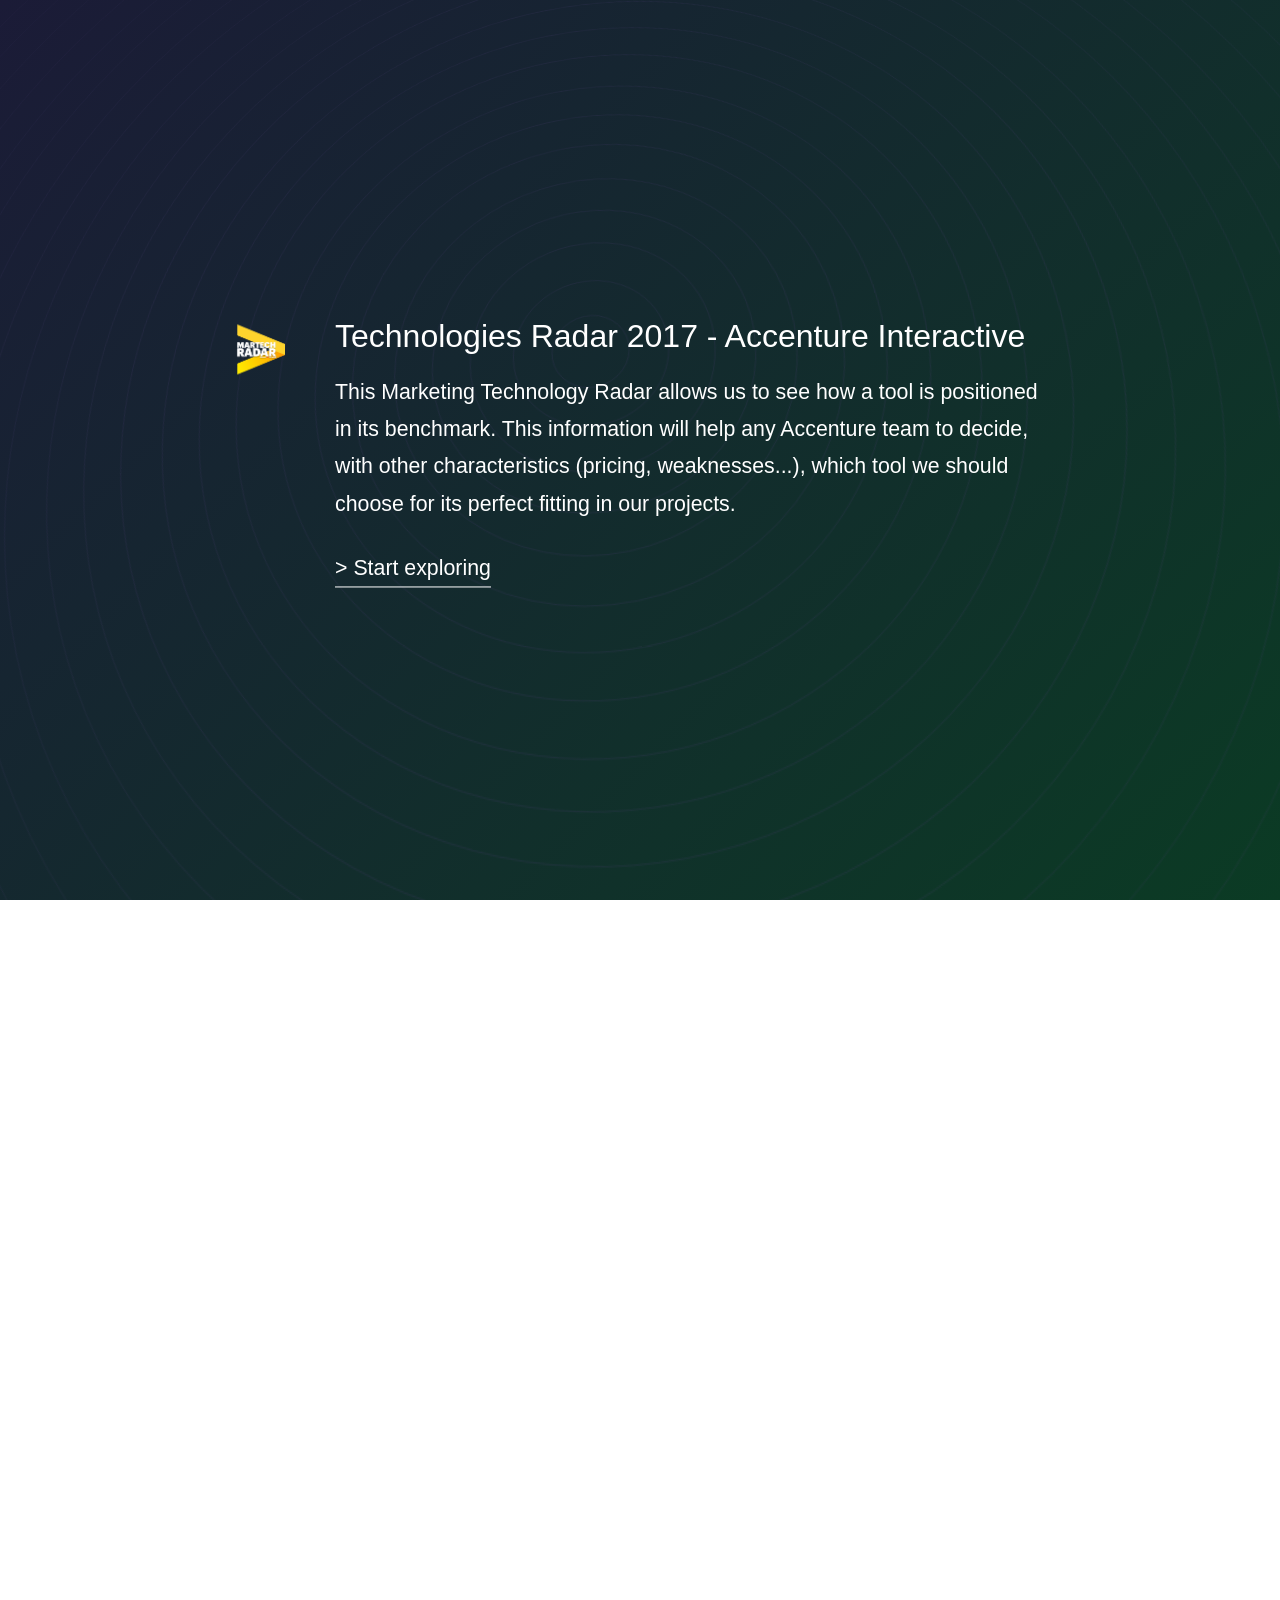
==== commit 709038b5: "17-Aug sin las imagenes de kollegorna, algun punto mejor colocado y cambios que tenian ellos de koll" ====
--- a/radar.kollegorna.se/index.html
+++ b/radar.kollegorna.se/index.html
@@ -1,1890 +1,1878 @@
-<!DOCTYPE html>
-<html lang="en">
-<head>
-  <meta charset="utf-8">
-  <meta name="viewport" content="width=device-width">
-  <meta http-equiv="x-ua-compatible" content="ie=edge">
-
-  <title>Accenture Interactive - Tech Radar 2017</title>
-
-  <!-- Icons -->
-  <link rel="shortcut icon" href="assets/images/meta/favicon.ico">
-  <link rel="icon" href="assets/images/meta/icon-256.png">
-
-  <!-- Chrome -->
-  <meta name="theme-color" content="#00C66B"><!-- green -->
-  <link rel="manifest" href="manifest.json">
-
-  <!-- Safari -->
-  <link rel="mask-icon" color="#222222" href="assets/images/meta/safari-pinned-tab.svg">
-  <link rel="apple-touch-icon" href="assets/images/meta/apple-touch-icon.png">
-
-  <!-- IE -->
-  <meta name="application-name" content="Kollegorna">
-  <meta name="msapplication-TileImage" content="assets/images/meta/icon-256.png">
-  <meta name="msapplication-TileColor" content="#FFFFFF">
-
-  <!-- Google+, Schema.org -->
-  <meta itemprop="name" content="Kollegorna - Tech Radar 2017">
-  <meta itemprop="description" content="Kollegorna's technology radar for 2017 includes all the emerging tools and technologies we're keeping an eye on for the next couple of years.">
-  <meta itemprop="image" content="http://radar.kollegorna.se/assets/images/meta/og-image.png">
-
-  <!-- Facebook -->
-  <meta property="fb:app_id" content="327184264341676">
-  <meta property="og:type" content="website" />
-  <meta property="og:meta_name" content="Kollegorna" />
-  <meta property="og:title" content="Kollegorna - Tech Radar 2017" />
-  <meta property="og:description" content="Kollegorna's technology radar for 2017 includes all the emerging tools and technologies we're keeping an eye on for the next couple of years." />
-  <meta property="og:image" content="http://radar.kollegorna.se/assets/images/meta/og-image.png" />
-
-  <!-- Twitter -->
-  <meta name="twitter:card" content="summary_large_image">
-  <meta name="twitter:title" content="Kollegorna - Tech Radar 2017" />
-  <meta name="twitter:description" content="Kollegorna's technology radar for 2017 includes all the emerging tools and technologies we're keeping an eye on for the next couple of years." />
-  <meta name="twitter:image:src" content="http://radar.kollegorna.se/assets/images/meta/og-image.png" />
-  <meta name="twitter:site" content="@kollegorna">
-  <meta name="twitter:creator" content="@kollegorna">
-
-  <!-- Other social networks -->
-  <link rel="image_src" href="assets/images/meta/og-image.png" />
-
-  <!-- Analytics - Modificar Accenture -->
-  <!--<script>
-    !function(e,t,a,n,c,o,s){e.GoogleAnalyticsObject=c,e[c]=e[c]||function(){(e[c].q=e[c].q||[]).push(arguments)},e[c].l=1*new Date,o=t.createElement(a),s=t.getElementsByTagName(a)[0],o.async=1,o.src=n,s.parentNode.insertBefore(o,s)}(window,document,"script","https://www.google-analytics.com/analytics.js","ga"),ga("create","","auto"),ga("send","pageview");
-
-  </script>
--->
-  <link href="https://cloud.typography.com/6077114/7879172/css/fonts.css" rel="stylesheet" />
-  <link href="assets/stylesheets/application-1c00f01a.css" rel="stylesheet" />
-  <script src="assets/javascripts/application-f8698e5d.js" defer="defer"></script>
-</head>
-<body class="pre-intro">
-  <header class="header" role="banner" id="header">
-
-  <div class="header__logo">
-    <img src="assets/images/LOGO2.png" alt="" />
-    <h1>Accenture Interactive Technology Radar 2017</h1>
-  </div>
-
-  <nav class="header__nav">
-    <a class="active" id="radar">
-      <svg id="Layer_1" data-name="Layer 1" xmlns="http://www.w3.org/2000/svg" viewBox="0 0 50 50">
-        <path d="M25,3A22,22,0,1,1,3,25,22,22,0,0,1,25,3m0-2A24,24,0,1,0,49,25,24,24,0,0,0,25,1Z"/><path d="M25,7.8A17.2,17.2,0,1,1,7.8,25,17.22,17.22,0,0,1,25,7.8m0-2A19.2,19.2,0,1,0,44.2,25,19.2,19.2,0,0,0,25,5.8Z"/><path d="M25,12.6A12.4,12.4,0,1,1,12.6,25,12.41,12.41,0,0,1,25,12.6m0-2A14.4,14.4,0,1,0,39.4,25,14.4,14.4,0,0,0,25,10.6Z"/><path d="M25,17.4A7.6,7.6,0,1,1,17.4,25,7.61,7.61,0,0,1,25,17.4m0-2A9.6,9.6,0,1,0,34.6,25,9.6,9.6,0,0,0,25,15.4Z"/>
-      </svg>
-      <span>Radar</span>
-    </a>
-    <a id="grid">
-      <svg id="Layer_1" data-name="Layer 1" xmlns="http://www.w3.org/2000/svg" viewBox="0 0 50 50">
-        <rect x="5.5" y="5.5" width="6" height="6"/><rect x="16.5" y="5.5" width="6" height="6"/><rect x="27.5" y="5.5" width="6" height="6"/><rect x="38.5" y="5.5" width="6" height="6"/><rect x="5.5" y="16.5" width="6" height="6"/><rect x="16.5" y="16.5" width="6" height="6"/><rect x="27.5" y="16.5" width="6" height="6"/><rect x="38.5" y="16.5" width="6" height="6"/><rect x="5.5" y="27.5" width="6" height="6"/><rect x="16.5" y="27.5" width="6" height="6"/><rect x="27.5" y="27.5" width="6" height="6"/><rect x="38.5" y="27.5" width="6" height="6"/><rect x="5.5" y="38.5" width="6" height="6"/><rect x="16.5" y="38.5" width="6" height="6"/><rect x="27.5" y="38.5" width="6" height="6"/><rect x="38.5" y="38.5" width="6" height="6"/>
-      </svg>
-      <span>Grid</span>
-    </a>
-  </nav>
-
-</header>
-
-
-  <main role="main">
-
-  <div class="prelude">
-  <div class="prelude__logo">
-    <img src="assets/images/LOGO2.png" alt="" />
-  </div>
-  <div class="prelude__text">
-    <h1>Technologies Radar 2017 - Accenture Interactive</h1>
-    <p>This Marketing Technology Radar allows us to see how a tool is positioned in its benchmark. This information will help any Accenture team to decide, with other characteristics (pricing, weaknesses...), which tool we should choose for its perfect fitting in our projects.</p>
-
-    <div class="action">
-      <a class="explore"> > Start exploring</a>
-    </div>
-  </div>
-
-  <div class="prelude__team">
-    <img src="assets/images/logo/bluekai.jpg" class="per" alt="Per" />
-    <img src="assets/images/team/henrik.jpg" class="henrik" alt="Henrik" />
-    <img src="assets/images/team/eduardo.jpg" class="eduardo" alt="Eduardo" />
-    <img src="assets/images/team/ivan.jpg" class="ivan" alt="Ivan" />
-    <img src="assets/images/team/filippos.jpg" class="filippos" alt="Filippos" />
-    <img src="assets/images/team/dennis.jpg" class="dennis" alt="Dennis" />
-    <img src="assets/images/team/nikolay.jpg" class="nikolay" alt="Nikolay" />
-    <img src="assets/images/team/osvaldas.jpg" class="osvaldas" alt="Osvaldas" />
-    <img src="assets/images/team/raymall.jpg" class="raymall" alt="Raymall" />
-  </div>
-</div>
-
-<div class="tutorial">
-  <div class="tutorial__container tutorial__container--laptop">
-    <img src="assets/images/gifs/laptop.gif" alt="Laptop" />
-    <p>Hover to peek,<br>
-      click to see more...<br>
-    <a id="close-tutorial">Got it!</a></p>
-  </div>
-
-  <div class="tutorial__container tutorial__container--longtap">
-    <img src="assets/images/gifs/longtap.gif" alt="Longtap" />
-    <p>Tap to peek,<br>
-      long tap to see more...<br>
-    <a id="close-tutorial">Got it!</a></p>
-  </div>
-
-  <div class="tutorial__container tutorial__container--forcetouch">
-    <img src="assets/images/gifs/forcetouch.gif" alt="Forcetouch" />
-    <p>Tap to peek,<br>
-      force-touch to pop...<br>
-    <a id="close-tutorial">Got it!</a></p>
-  </div>
-</div>
-
-  <div class="loading"></div>
-
-<div class="overlay">
-  <div class="overlay__content">
-
-    <div class="overlay__back">
-      <img src="assets/images/back.svg" alt="Back to Radar" />
-      <h5 class="back">Back</h5>
-    </div>
-
-    <div class="overlay__blip">
-      <div class="overlay__blip__title">
-        <h1>OpenX</h1>
-        <a href="#" target="_blank" class="link">openx.com</a>
-      </div>
-
-      <div class="overlay__blip__details">
-        <div class="left">
-          <p class="description">Using real-time monitoring, you can choose on the fly if you want to target the ads based on geography, ISP, browser, keywords and more.It does have some drawbacks, however. Like Adtech, there is a learning curve with OpenX, and it is also widely considered one of the priciest services on the market.</p>
-
-          <div class="author">
-            <div class="author__photo">
-              <img src="assets/images/team/filippos.jpg" alt="Filippos" />
-            </div>
-            <div class="author__name">
-              <h3>Accenture Interactive</h3>
-              <h4>Part of Accenture Digital</h4>
-            </div>
-          </div>
-        </div>
-        <div class="right">
-          <h2>Ring</h2>
-          <p class="ring trial">Trial</p>
-
-          <h2>Status</h2>
-          <p class="status new">New or Moved</p>
-
-          <h2>Quadrant</h2>
-          <p class="quadrant adserver">adservers</p>
-        </div>
-      </div>
-    </div>
-  </div>
-</div>
-
-  <div class="radar">
-  <div class="radar__chart">
-
-    <div class="horizontal"></div>
-    <div class="horizontal2"></div>
-    <div class="horizontal3"></div>
-    <div class="vertical"></div>
-
-    <div class="radar__grid">
-      <div class="circle circle--1"></div>
-      <div class="circle circle--2">
-        <div class="logoaccenture"> <img src="assets/images/LOGO2.png"></div>
-      </div>
-
-
-      <div class="circle circle--3"></div>
-      <div class="circle circle--4"></div>
-      <div class="circle circle--5"></div>
-      <div class="circle circle--6"></div>
-      <div class="circle circle--7"></div>
-      <div class="circle circle--8"></div>
-      <div class="circle circle--9"></div>
-      <div class="circle circle--10"></div>
-      <div class="circle circle--11"></div>
-      <div class="circle circle--12"></div>
-      <div class="circle circle--13"></div>
-      <div class="circle circle--14"></div>
-      <div class="circle circle--15"></div>
-      <div class="circle circle--16"></div>
-      <div class="circle circle--17"></div>
-      <div class="circle circle--18"></div>
-      <div class="circle circle--19"></div>
-      <div class="circle circle--20"></div>
-      <div class="circle circle--21"></div>
-      <div class="circle circle--22"></div>
-      <div class="circle circle--23"></div>
-      <div class="circle circle--24"></div>
-    </div>
-    <section class="radar__chart__hold">
-      <svg id="adopt-hold" xmlns="http://www.w3.org/2000/svg" viewBox="0 0 1000 1000"><circle class="cls-1" cx="500" cy="500" r="499"/></svg>
-  <h3>Challengers</h3>
-
-        <article
-          class="blip"
-          data-ring="challenger"
-          data-title="Data Studio"
-          data-link-text="datastudio.google.com"
-          data-link-url="https://datastudio.google.com/"
-          data-description="Google Data Studio is a dashboard and reporting tool that is easy to use, customize, and share. It allows you to transform your data into appealing and informative reports for your audience. It’s a great tool to track KPIs that support business objectives and generate periodic reports. Right now, Data Studio beta is offered for free to Google account users and Google Cloud Platform customers.
-          Data Studio is like Google Analytics dashboards on steroids. With Google Analytics dashboards, you are limited to 12 widgets per dashboard and can only connect to the data in the particular view the dashboard is in.
-          When using Data Studio the user is not limited to just 12 widgets, it has the ability to add as many report pages as you would like, and it is possible to connect reports with multiple Google Analytics accounts and views.
-          Compared to top business intelligence (BI) tools currently in the market (Tableau, Microsoft Power BI to name a few), Data Studio’s quality doesn’t compare. It doesn’t offer as wide of a range of capabilities and features as other BI tools.
-          However, it’s a very user friendly tool with drag and drop features, connects easily with your Google Analytics data, and is as easy to share your work as other Google collaboration tools. If this is what you are looking for in a reporting tool, Data Studio may be the tool for you."
-          data-author="Alejandro Martín"
-          data-angle="0.73"
-          data-distance="0.76"
-          data-quadrant="datav"
-          data-status="old"></article>
-
-        <article
-          class="blip"
-          data-ring="challenger"
-          data-title="Klipfolio"
-          data-link-text="klipfolio.com"
-          data-link-url="https://klipfolio.com/"
-          data-description="Klipfolio is a fully cloud dashboard application that enables real-time visibility into the data and KPIs behind your business, so that you can improve performance, relentlessly. Connect to hundreds of data sources online and offline, including: (a) web applications like Twitter, Moz and Google Analytics, (b) FTP and SFTP files from internal servers, and (c) files from your computer in formats such as Excel, CSV and XML. Once connected, data sources can be combined ("mashed up") and manipulated with Excel like functions and basic math, to create custom metrics and data visualizations as unique as your business.
-          Dashboards built in Klipfolio can be easily shared and viewed on browsers, wall-mounted TVs and mobile devices (iOS and Android).  Klipfolio dashboard software is used by a wide variety of businesses, big and small, and by professionals working in a variety of roles, from marketing and sales to BI, consulting and executive management."
-          data-author="Alejandro Martín"
-          data-angle="0.33"
-          data-distance="0.56"
-          data-quadrant="datav"
-          data-status="old"></article>
-
-        <article
-          class="blip"
-          data-ring="challenger"
-          data-title="Domo"
-          data-link-text="domo.com"
-          data-link-url="https://domo.com/"
-          data-description="Domo is a cloud-based interactive dashboard platform aimed at senior executives and line-ofbusiness users. Domo enables rapid deployment by leveraging its native cloud architecture, an extensive set of data connectors and prebuilt content, and an intuitive, modern user experience. Because Domo is primarily used by business people for management-style dashboards, and is often deployed in lines of business with little or no support from IT, a higher percentage of its customer references report using it primarily for decentralized use cases than is the case for most other vendors.
-          During the past year, Domo formalized its channel program and launched developer.domo.com on a newly branded Domo Business Cloud platform and an Appstore for Domo and its ecosystem of partners to sell vetted Domo connectors and apps. Data as a service is on the roadmap, where
-          Domo customers will be able to access, blend and analyze their enterprise data with external open and premium data. Domo also added a limited freemium offering with the option for a fully featured 60-day trial to give users a way to try before they buy and expand their use based on getting business value from the platform — a land-and-expand model supported by most other vendors in the market"
-          data-author="Alejandro Martín"
-          data-angle="0.13"
-          data-distance="0.16"
-          data-quadrant="datav"
-          data-status="old"></article>
-
-         <article
-          class="blip"
-          data-ring="challenger"
-          data-title="DigitalMAI™ Visibility"
-          data-link-text=""
-          data-link-url=""
-          data-description="DMA Institute is a technology platform which enables Marketers and Brands to objectively evaluate
-          the performance and effectiveness of digital advertising. This is done by connecting the digital
-          advertising (display, mobile, video, content and in-App in 2017) to double opted-in consumer panel
-          members. DMAI’s capabilities are focused on providing a wholistic perspective on the consumers’
-          digital footprint - from first exposure, seconds in-view to the final conversion point. The measurement
-          is done on a per-impression level for the entire campaign, hence all data is presented on our 24/7
-          Dashboard, or may be ingested into your own Dashboard. This proprietary analytics technology
-          provides data across devices globally in over 30+ countries."
-          data-author="Álvaro Guadalajara"
-          data-angle="0.13"
-          data-distance="0.3"
-          data-quadrant="viewability"
-          data-status="old"></article>
-
-                   <article
-          class="blip"
-          data-ring="challenger"
-          data-title="Ad Attention Manager"
-          data-link-text="https://www.meetrics.com/en/"
-          data-link-url="https://www.meetrics.com/en/"
-          data-description="Meetrics is a global ad verification company that provides technical solutions which increase the
-          quality of digital media and enhance the effectiveness of online marketing campaigns. Alongside
-          the measurement of the viewability of online ads Meetrics’ technology offers the opportunity to
-          verify environments and target groups as well as the detection of fraudulent activities. Within the Ad
-          Attention Manager, clients are able to see all efficiency metrics on an intuitive real-time dashboard.
-          We confirm that the results fairly reflect the test programme carried out and our current capabilities."
-          data-author="Álvaro Guadalajara"
-          data-angle="0.83"
-          data-distance="0.5"
-          data-quadrant="viewability"
-          data-status="old"></article>
-
-         <article
-          class="blip"
-          data-ring="challenger"
-          data-title="Sparkpost"
-          data-link-text="sparkpost.com"
-          data-link-url="https://sparkpost.com/"
-          data-description="You can send transactional emails via SMTP or REST API. Template editor with variable substitution and rules is available. It’s possible to schedule email sending. Smartphone app needs improvements."
-          data-author="Alvaro Guadalajara"
-          data-angle="0.13"
-          data-distance="0.1"
-          data-quadrant="email"
-          data-status="old"></article>
-
-        <article
-          class="blip"
-          data-ring="challenger"
-          data-title="Aweber"
-          data-link-text="aweber.com"
-          data-link-url="https://aweber.com/"
-          data-description="create successful and visually attractive campaigns, and create personalized subscriber lists. Premade templates are available, but users are encouraged to design their own, more business-specific ones. Too expensive for the functions developed."
-          data-author="Alvaro Guadalajara"
-          data-angle="0.83"
-          data-distance="0.7"
-          data-quadrant="email"
-          data-status="old"></article>
-
-        <article
-          class="blip"
-          data-ring="challenger"
-          data-title="Robly"
-          data-link-text="robly.com"
-          data-link-url="https://robly.com/"
-          data-description="Effective in delivering results, has all the modern tools to give you that distinctive edge over the competition, pioneer to the email marketing industry. Needs improvements for some versions."
-          data-author="Alvaro Guadalajara"
-          data-angle="0.13"
-          data-distance="0.56"
-          data-quadrant="email"
-          data-status="old"></article>
-
-        <article
-          class="blip"
-          data-ring="challenger"
-          data-title="Salesforce Email"
-          data-link-text="salesforce.com"
-          data-link-url="https://salesforce.com/"
-          data-description="Connect with ease. Scale capabilities.There is new functionality that will apparently make some of this easier for a novice to manage. Many ways to complete a task leaves many tasks done many ways. This flexibility can be confusing over time."
-          data-author="Alvaro Guadalajara"
-          data-angle="0.53"
-          data-distance="0.1"
-          data-quadrant="email"
-          data-status="old"></article>
-
-        <article
-          class="blip"
-          data-ring="challenger"
-          data-title="Varvy"
-          data-link-text="varvy.com"
-          data-link-url="https://varvy.com/"
-          data-description="This SEO auditing tool provides users with information regarding their domain strength, links, image SEO, social counts and mentions, page/technical SEO, page speed, and more. The comprehensive report is prepared in less than a minute, and dives deep into different aspects of your website's performance. You'll notice that the tool employs green checks, red Xs, and yellow exclamation points to denote the severity of the issue."
-          data-author="Alejandro Martín"
-          data-angle="0.53"
-          data-distance="0.56"
-          data-quadrant="seo"
-          data-status="old"></article>
-
-        <article
-          class="blip"
-          data-ring="challenger"
-          data-title="Found"
-          data-link-text="found.com"
-          data-link-url="https://found.com/"
-          data-description="Helps intechnical and content ways.Technical: This takes factors like domain canonicalization and XML sitemaps into consideration. Content: This focuses on influential factors like keywords and meta data. External link analysis. This aims to evaluate the quantity and quality of external links."
-          data-author="Alejandro Martín"
-          data-angle="0.83"
-          data-distance="0.16"
-          data-quadrant="seo"
-          data-status="old"></article>
-
-        <article
-          class="blip"
-          data-ring="challenger"
-          data-title="Woorank"
-          data-link-text="woorank.com"
-          data-link-url="https://woorank.com/"
-          data-description="in-depth site analysis helps marketers reveal opportunities for optimization and improvement. This analysis takes into account the performance of existing SEO initiatives, social media, usability, and more. Spanning across 70+ metrics, it would be hard -- if not impossible -- to not uncover opportunities for improvement. As an added bonus, Woorank makes it easy for users to download their reviews as branded PDFs. This makes company-wide distribution and presentation more streamlined than ever. "
-          data-author="Alejandro Martín"
-          data-angle="0.2"
-          data-distance="0.16"
-          data-quadrant="seo"
-          data-status="old"></article>
-
-        <article
-          class="blip"
-          data-ring="challenger"
-          data-title="SEO Report Card"
-          data-link-text="reportcard.com"
-          data-link-url="https://reportcard.com/"
-          data-description="Rank Analysis. A snapshot of where your website ranks on Google, Yahoo, and Bing! Your ranking is based on the main keyword you selecting when putting information in to build the report. On-Site Analysis. A look at how successful you were in incorporating your main keyword throughout your site. Website Accessibility. A section focused on your site's load time and ease of accessibility for crawlers. Current Indexing. An indication of how many of your site pages have been indexed."
-          data-author="Alejandro Martín"
-          data-angle="0.8"
-          data-distance="0.76"
-          data-quadrant="seo"
-          data-status="old"></article>
-
-        <article
-          class="blip"
-          data-ring="challenger"
-          data-title="Webseo Analytics"
-          data-link-text="webseo.com"
-          data-link-url="https://webseo.com/"
-          data-description="Online service that lets you track the rankings of your website, your client’s website, or a competitor’s website. The best thing about Web SEO Analytics is that many of their services are available without even logging in, so you can simply visit their website, plugin one of your URLs (or a competitor’s URL) and suddenly tap into a massive list of SEO analytical data that you’ll definitely find interesting."
-          data-author="Miguel Lorenzo"
-          data-angle="0.1"
-          data-distance="0.26"
-          data-quadrant="seo"
-          data-status="old"></article>
-
-        <article
-          class="blip"
-          data-ring="challenger"
-          data-title="Broadstreet"
-          data-link-text="Broadstreet.com"
-          data-link-url="https://Broadstreet.com/"
-          data-description="Speed up load time. Friendly User Interface. Low price"
-          data-author="Miguel Lorenzo"
-          data-angle="0.75"
-          data-distance="0.16"
-          data-quadrant="adserver"
-          data-status="old"></article>
-
-        <article
-          class="blip"
-          data-ring="challenger"
-          data-title="Google Ad Manager"
-          data-link-text="Googleadmanager.com"
-          data-link-url="https://Googleadmanager.com/"
-          data-description="simplest solutions out on the market for ad servers. With Google Ad Manager you simply define which sections of your site you want to serve ads for and then generate code for each one individually. Once the code is entered, all creative uploads can be handled in the manager"
-          data-author="Miguel Lorenzo"
-          data-angle="0.15"
-          data-distance="0.16"
-          data-quadrant="adserver"
-          data-status="old"></article>
-
-
-        <article
-          class="blip"
-          data-ring="challenger"
-          data-title="AdTech"
-          data-link-text="AdTech.com"
-          data-link-url="https://AdTech.com/"
-          data-description="ADTECH’s ad serving solution trends towards larger sites, but if you fit in with them, it does offer some fairly impressive features such as live testing, real-time monitoring, user tracking, rich media support and a whole lot more. Adtech’s many features and options may make it a little overwhelming for new users and there is a steep learning curve."
-          data-author="Miguel Lorenzo"
-          data-angle="0.38"
-          data-distance="0.16"
-          data-quadrant="adserver"
-          data-status="old"></article>
-
-        <article
-          class="blip"
-          data-ring="challenger"
-          data-title="Videology"
-          data-link-text="Videology.com"
-          data-link-url="https://Videology.com/"
-          data-description="Easy to manage your supply and demand in the same place DSP & SSP. It uses basically raw data, you need to pivot it by yourself to have more insight data."
-          data-author="Miguel Lorenzo"
-          data-angle="0.75"
-          data-distance="0.86"
-          data-quadrant="adserver"
-          data-status="old"></article>
-
-        <article
-          class="blip"
-          data-ring="challenger"
-          data-title="Atlas Solution"
-          data-link-text="atlassolution.com"
-          data-link-url="https://atlassolution.com/"
-          data-description="Good: owned by Facebook. t provides an impressive array of tools to help you manage your inventory and transfer data from one place to another. Greta for rich emdia in your Ads. Bad: its integration with Facebook isn’t as complete as DFP’s integration with AdSense. "
-          data-author="Miguel Lorenzo"
-          data-angle="0.75"
-          data-distance="0.86"
-          data-quadrant="adserver"
-          data-status="old"></article>
-
-
-        <article
-          class="blip"
-          data-ring="challenger"
-          data-title="Amobee"
-          data-link-text="Amobee.com"
-          data-link-url="https://Amobee.com/"
-          data-description="Clean interface. Running inventory forecasts is straightforward. Instead, it has less functionalities or characteristics."
-          data-author="Miguel Lorenzo"
-          data-angle="0.09"
-          data-distance="0.86"
-          data-quadrant="adserver"
-          data-status="old"></article>
-
-        <article
-          class="blip"
-          data-ring="challenger"
-          data-title="BrightRoll by Yahoo"
-          data-link-text="BrightRoll.com"
-          data-link-url="https://BrightRoll.com/"
-          data-description="The content is great and so is the service, great to be able to plug into DSP's. Premium associated that is not always seen with other partners. It has some visibility issues."
-          data-author="Miguel Lorenzo"
-          data-angle="0.49"
-          data-distance="0.86"
-          data-quadrant="adserver"
-          data-status="old"></article>
-
-        <article
-          class="blip"
-          data-ring="challenger"
-          data-title="Unbounce"
-          data-link-text="unbounce.com"
-          data-link-url="https://unbounce.com/"
-          data-description="Unbounce lets you build, publish and test responsive landing pages, without any knowledge of HTML. With its friendly, easy to use interface, working with elements is simple, with the ability to tweak any aspect of your page. Using the drag-and-drop tool you can drag in images, text, video and even maps into your pages and organize them. Unbounce integrates with a variety of providers, including Awber, Hubspot, Mailchimp, CampaignMonitor, ConstantContact, Zoho, Salesforce, and more. Once setup you can create multiple variants of the page, which can be split tested for as long as you require. Collaboration is easy, with the ability to assign roles for team members, enable project feedback, and start capturing leads, embed video, maps, social feeds and widgets, to optimize conversions."
-          data-author="Miguel Lorenzo"
-          data-angle="0.75"
-          data-distance="0.16"
-          data-quadrant="platform"
-          data-status="old"></article>
-
-        <article
-          class="blip"
-          data-ring="challenger"
-          data-title="Five second test"
-          data-link-text="fivesecondtest.com"
-          data-link-url="https://fivesecondtest.com/"
-          data-description="Five Second Test lets you fine tune landing pages and calls to action by analyzing prominent elements of your design, by finding out what a person recalls about your design in just 5 seconds. Using this method you can ensure your message is being effectively communicated, to test your brand message, and quickly find out what users like most and least about your website. You can choose how many responses are provided to your test, and even use your own set of testers. There are several different types of tests to choose from, including the Click Test, Preference Test, or Nav Flow Test. It's simple to use, just upload an image, setup your test and a URL is then generated, which you can share, with instructions on the test."
-          data-author="Miguel Lorenzo"
-          data-angle="0.85"
-          data-distance="0.06"
-          data-quadrant="platform"
-          data-status="old"></article>
-
-        <article
-          class="blip"
-          data-ring="challenger"
-          data-title="Sitespect"
-          data-link-text="sitespect.com"
-          data-link-url="https://sitespect.com/"
-          data-description="As a server-side testing solution, SiteSpect avoids many of the issues that can arise with the more typical browser-based testing platforms that utilize javascript tags. Tag-based solutions typically charge by the number of tag calls you make, even if those tags don’t end up being used. Tag-based solutions often require third-party cookies, which certain browsers or browser settings might not support, causing you to lose the ability to test a large percentage of traffic. Tag-based solutions can have imprecise reporting because the javascript doesn’t always fire. While this value proposition won’t be the deciding factor for many businesses, for those requiring a server-side solution, SiteSpect is one of the best options on the market."
-          data-author="Miguel Lorenzo"
-          data-angle="0.15"
-          data-distance="0.26"
-          data-quadrant="platform"
-          data-status="old"></article>
-
-        <article
-          class="blip"
-          data-ring="challenger"
-          data-title="Sentient ascend"
-          data-link-text="sentientascend.com"
-          data-link-url="https://sentientascend.com/"
-          data-description="Sentient Ascend is one of the new generation testing tools that utilize machine learning algorithms to speed multivariate testing. Evolutionary, or genetic algorithms do a better job of finding optimum combinations, isolating the richest local maximum for a solution set. We love being able to assemble our highest rated hypotheses and throw them in the mix to have the machine sort them for us.
-          In the future, tools like this will let us optimize for multiple segments simultaneously. We believe this is the final step forward full time personalization solutions."
-          data-author="Miguel Lorenzo"
-          data-angle="0.55"
-          data-distance="0.76"
-          data-quadrant="platform"
-          data-status="old"></article>
-
-       <article
-          class="blip"
-          data-ring="challenger"
-          data-title="Convert Experiment"
-          data-link-text="convertexperiment.com"
-          data-link-url="https://convertexperiment.com/"
-          data-description="Convert Experiment offers multi-domain A/B and multivariate testing and tracking, development tools for jQuery, JavaScript and CSS, with comprehensive reports. Edit your content without your need for infrastructure, with a visual WYSIWYG editor and easy style sheet editing for dynamic content experiments. Create and edit tests on the fly, test e-commerce products and category pages, with just one snippet of JavaScript code for instant integration. Convert Experiment seamlessly integrates with Google Analytics for real-time data and extended segmentation. You have full test control with minimum and maximum test duration, traffic allocation, conversion tracking, automatic bounce and engagement measuring and behavioral and segmented tracking."
-          data-author="Miguel Lorenzo"
-          data-angle="0.35"
-          data-distance="0.36"
-          data-quadrant="platform"
-          data-status="old"></article>
-
-       <article
-          class="blip"
-          data-ring="challenger"
-          data-title="A/Bingo"
-          data-link-text="abingo.com"
-          data-link-url="https://abingo.com/"
-          data-description="A/Bingo is a Ruby on Rails' A/B testing framework deployed as a plugin, which can test display or behavioral differences using just one line of code. It can measure any event, test for statistical significance and is extremely fast, meaning it has minimal impact on page load times or server load. As the A/B tests are defined in code, there is no setup or configuration required, the first time code for a particular test executes, it does all the setup work for the test and logs the first participant. Subsequent test alternatives are read straight from the cache. Each A/B test is defined in controllers (or views), and A/Bingo also allows for multivariate testing, with the ability to build your own dashboard or use the default one provided to view the results of your tests. It's simple to setup, simple install the plugin, create the required tables, assign the user a unique identifying string and configure the cache."
-          data-author="Miguel Lorenzo"
-          data-angle="0.81"
-          data-distance="0.6"
-          data-quadrant="platform"
-          data-status="old"></article>
-
-       <article
-          class="blip"
-          data-ring="challenger"
-          data-title="Personyze"
-          data-link-text="personyze.com"
-          data-link-url="https://personyze.com/"
-          data-description="It offers a powerful and complete solution so that even without technical knowledge, we can program messages, promotions and content oriented to maximize the user experience and conversion rate. The best thing about this tool is that it does not require knowledge of HMTL code or similar. It is very simple, which does not prevent it from being the powerful ones that exist. The tool uses a wide range of visitor data for audience segmentation and site personalization, including geographic location, search engine, user interests, profile data on social networks, and so on."
-          data-author="Miguel Lorenzo"
-          data-angle="0.9"
-          data-distance="0.9"
-          data-quadrant="platform"
-          data-status="old"></article>
-
-       <article
-          class="blip"
-          data-ring="challenger"
-          data-title="Kissmetrics"
-          data-link-text="Kissmetrics.com"
-          data-link-url="https://Kissmetrics.com/"
-          data-description="KISSmetrics is a powerful analytics platform to help increase customer acquisition and retention rates. The KISSmetrics JavaScript library provides a function to help you set up your A/B test, which has three major features; it randomly assigns the current visitor to one of the variations, ensures the subsequent calls return the same variation to the visitor and sets a property with the name of the your experiment. You can also include KISSmetrics into your in-house testing code, or integrate it with another A/B testing platform. Once you've set up your test you can then segment any report to see the test's performance, and determine if the results are significant. You also have the ability to track two completely different page designs, not just changes in individual elements, using a single URL for all of your landing page variants."
-          data-author="Miguel Lorenzo"
-          data-angle="0.65"
-          data-distance="0.66"
-          data-quadrant="platform"
-          data-status="old"></article>
-
-       <article
-         class="blip"
-         data-ring="challenger"
-        data-title="Viant"
-         data-link-text="https://viantinc.com/"
-         data-link-url="https://viantinc.com/"
-         data-description="Viant offers a deterministic ID graph at the expense of control. Viant offers an interesting value proposition for     marketers: access to a deterministic ID graph. After acquiring Myspace and being acquired by Time Inc., Viant has turned authenticated login data into a large ID graph that can be used in the US and UK."
-                data-author="Alejandro Martín"
-                data-angle="0.5"
-                data-distance="0.4"
-                data-quadrant="technique"
-                data-status="new"></article>
-
-
-        <article
-          class="blip"
-          data-ring="challenger"
-          data-title="Go"
-          data-link-text="golang.org"
-          data-link-url="https://golang.org/"
-          data-description="I'm sad to say this, but we probably shouldn't use both Go and Elixir. I think we should choose one — and the fact that I've placed Go in the challenger ring suggests which one I'd choose. That's because we already know Ruby and Rails, so Elixir and Phoenix looks like a familiar match."
-          data-author="ivan"
-          data-angle="0.5"
-          data-distance="0.5"
-          data-quadrant="adserver"
-          data-status="new"></article>
-        <article
-          class="blip"
-          data-ring="challenger"
-          data-title="Weborama"
-          data-link-text="weborama.com"
-          data-link-url="https://www.weborama.com"
-          data-description="Getting a lot of attention but doesn't feel like something that we should give up Sketch for… yet…"
-          data-author="Carlos Ignacio Rojas"
-          data-angle="0.50"
-          data-distance="0.07"
-          data-quadrant="tool"
-          data-status="new"></article>
-
-		<article
-          class="blip"
-          data-ring="challenger"
-          data-title="Eulerian Technologies"
-          data-link-text="eulerian.com"
-          data-link-url="https://www.eulerian.com"
-          data-description="Getting a lot of attention but doesn't feel like something that we should give up Sketch for… yet…"
-          data-author="Carlos Ignacio Rojas"
-          data-angle="0.2"
-          data-distance="0.63"
-          data-quadrant="tool"
-          data-status="new"></article>
-		<article
-          class="blip"
-          data-ring="challenger"
-          data-title="Adform DMP"
-          data-link-text="site.adform.com"
-          data-link-url="https://www.site.adform.com"
-          data-description="Adform’s DMP enables you to accurately target your campaigns directly at relevant audiences, which will lead to improved engagement with your brand."
-          data-author="Carlos Ignacio Rojas"
-          data-angle="0.8"
-          data-distance="0.23"
-          data-quadrant="tool"
-          data-status="new"></article>
-		<article
-          class="blip"
-          data-ring="challenger"
-          data-title="Ignition One"
-          data-link-text="ignitionone.com"
-          data-link-url="https://www.ignitionone.com"
-          data-description="IgnitionOne’s marketing technology and services simplify the task of identifying and engaging your audiences at key moments of influence across channels including search, display, social and more – including the marketer’s own website -- on any device consumers prefer to engage. IgnitionOne’s solutions convert more visitors, improve return on advertising spend, and boost customer lifetime value. At the core of IgnitionOne is its proprietary Score-Powered Marketing (SM) algorithms, which measure the historical and real-time behavior of each individual visitor — including the products and services of most interest, and their likelihood to convert. IgnitionOne then leverages this score to activate audiences across digital channels, personalize website content, and more -- dramatically improving marketing results. You can use the IgnitionOne Platform to power your digital marketing – or use it to enhance the technology that you already use."
-          data-author="Carlos Ignacio Rojas"
-          data-angle="0.6"
-          data-distance="0.19"
-          data-quadrant="tool"
-          data-status="new"></article>
-		<article
-          class="blip"
-          data-ring="challenger"
-          data-title="Ve Interactive"
-          data-link-text="veinteractive.com"
-          data-link-url="https://www.veinteractive.com"
-          data-description="Conversion Rate Optimization for e-commerce"
-          data-author="Carlos Ignacio Rojas"
-          data-angle="0.98"
-          data-distance="0.19"
-          data-quadrant="tool"
-          data-status="new"></article>
-		<article
-          class="blip"
-          data-ring="challenger"
-          data-title="Relationship One Marketing "
-          data-link-text="relationshipone.com"
-          data-link-url="https://www.relationshipone.com"
-          data-description="Relationship One help organizations to modernize their marketing through strategy, technology and data."
-          data-author="Carlos Ignacio Rojas"
-          data-angle="0.84"
-          data-distance="0.39"
-          data-quadrant="tool"
-          data-status="new"></article>
-		<article
-          class="blip"
-          data-ring="challenger"
-          data-title="OPC Expert"
-          data-link-text="opcexpert.com"
-          data-link-url="https://www.opcexpert.com"
-          data-description="OPC Expert is a software application that enable that automation personnel to easily view and manipulate OPC information."
-          data-author="Carlos Ignacio Rojas"
-          data-angle="0.91"
-          data-distance="0.58"
-          data-quadrant="tool"
-          data-status="new"></article>
-		<article
-          class="blip"
-          data-ring="challenger"
-          data-title="SurveyCTO"
-          data-link-text="surveycto.com"
-          data-link-url="http://www.surveycto.com"
-          data-description="Web surveys are great for collecting data from literate, computer-savvy, Internet-connected users. For collecting data from the rest of the world, we’ve built SurveyCTO.
-
-          SurveyCTO is a professionally supported, cloud hosted data collection software that allows you to conduct surveys on mobile devices, even completely offline and off-the-grid, and is packed with intelligent features relevant for public health, M&E, academic research, humanitarian crises, and clinical research, such as error and fraud detection to monitor surveyors in the field, case management to easily manage cohort studies, and unbreakable encryption for collecting sensitive, identifying data."
-          data-author="Carlos Ignacio Rojas"
-          data-angle="0.97"
-          data-distance="0.88"
-          data-quadrant="tool"
-          data-status="new"></article>
-		<article
-          class="blip"
-          data-ring="challenger"
-          data-title="Simpli.fi"
-          data-link-text="simpli.fi"
-          data-link-url="http://www.simpli.fi"
-          data-description="The Simpli.fi Programmatic Marketing Platform enables the efficient purchase of highly-targeted impressions on multiple real-time bidding (RTB) advertising exchanges."
-          data-author="Carlos Ignacio Rojas"
-          data-angle="0.69"
-          data-distance="0.36"
-          data-quadrant="tool"
-          data-status="new"></article>
-		<article
-          class="blip"
-          data-ring="challenger"
-          data-title="Dstillery"
-          data-link-text="dstillery.com"
-          data-link-url="http://www.dstillery.com"
-          data-description="Helping marketers build custom audiences and activate them across all screens."
-          data-author="Carlos Ignacio Rojas"
-          data-angle="0.42"
-          data-distance="0.23"
-          data-quadrant="tool"
-          data-status="new"></article>
-		<article
-          class="blip"
-          data-ring="challenger"
-          data-title="Mediamath Terminal One Marketing OS"
-          data-link-text="mediamath.com"
-          data-link-url="http://www.mediamath.com"
-          data-description="MediaMath is a global technology company that is leading the movement to revolutionize traditional marketing and drive transformative results for marketers through its TerminalOne Marketing Operating System™. A pioneer in the industry introducing the first Demand-Side Platform (DSP) with the company's founding in 2007, MediaMath is the only company of its kind to empower marketers with an extensible, open platform to unleash the power of goal-based marketing at scale, transparently across the enterprise.
-          T1 activates data, automates execution, and optimizes interactions across all addressable media, delivering superior performance, transparency, and control to all marketers and better, more individualized experiences for consumers.
-          MediaMath, which has experienced triple-digit year-over-year growth since inception, has a seasoned management team leading 15 global locations across five continents. Key clients include every major agency challengering company, operating agencies, and top brands across verticals."
-          data-author="Carlos Ignacio Rojas"
-          data-angle="0.13"
-          data-distance="0.28"
-          data-quadrant="tool"
-          data-status="new"></article>
-
-
-
-
-<article
-          class="blip"
-          data-ring="challenger"
-          data-title="Amazon"
-          data-link-text="https://advertising.amazon.com/ad-specs/en/aap"
-          data-link-url="https://advertising.amazon.com/ad-specs/en/aap"
-          data-description="E-commerce focused DSP. It is not so developed than other platforms."
-          data-author="Miguel Lorenzo"
-          data-angle="0.9"
-          data-distance="0.4"
-          data-quadrant="technique"
-          data-status="new"></article>
-
-
-
-    </section>
-
-    <section class="radar__chart__assess">
-      <svg id="adopt-assess" xmlns="http://www.w3.org/2000/svg" viewBox="0 0 750 750"><circle class="cls-1" cx="375" cy="375" r="374"/></svg>
-      <h3>Contenders</h3>
-
-        <article
-          class="blip"
-          data-ring="contender"
-          data-title="AWR"
-          data-link-text="https://www.advancedwebranking.com/"
-          data-link-url="https://www.advancedwebranking.com/"
-          data-description="Fresh rankings daily, weekly and on demand. For desktop, mobile and local searches. Packed nicely into white label reports. Accessible from any device."
-          data-author="Alejandro Martín"
-          data-angle="0.12"
-          data-distance="0.25"
-          data-quadrant="seo"
-          data-status="old"></article>
-
-        <article
-          class="blip"
-          data-ring="Contenders"
-          data-title="Bing"
-          data-link-text="bing.com"
-          data-link-url="https://www.bing.com/toolbox/seo-analyzer"
-          data-description="Bing is almost certainly your second-highest source. Even if Bing accounts for only 20 percent to 30 percent of your monthly organic traffic. Wide data range. Keyword research tool provides. Link Explorer tool lets one research competitors’ backlinks. organic search data."
-          data-author="Miguel Lorenzo"
-          data-angle="0.5"
-          data-distance="0.85"
-          data-quadrant="seo"
-          data-status="old"></article>
-
- <article
-          class="blip"
-          data-ring="contender"
-          data-title="Qlik Sense"
-          data-link-text="qlik.com"
-          data-link-url="https://qlik.com/"
-          data-description="Qlik offers governed data discovery and analytics either as a stand-alone application or (increasingly) embedded in other applications. Qlik Sense is the vendor's lead product, while QlikView continues to be enhanced and makes up a larger portion of the company's installed customer base. The in-memory engine and associative analytics allow customers to build robust, interactive applications and to visualize patterns in data in ways that are not readily achievable with straight SQL. NPrinting, which provides report scheduling and distribution, was added to Qlik Sense in 2016 (previously only available for QlikView), enabling Qlik to provide interactive visual discovery and also Mode 1 BI in an agile way."
-          data-author="Alejandro Martín"
-          data-angle="0.82"
-          data-distance="0.15"
-          data-quadrant="datav"
-          data-status="old"></article>
-
-        <article
-          class="blip"
-          data-ring="contender"
-          data-title="Datorama"
-          data-link-text="Datorama.com"
-          data-link-url="https://datorama.com/es/"
-          data-description="Datorama’s marketing analytics allow organizations to connect to a very wide variety of data sources to continually update KPIs while also offering dashboards and reporting that cover advanced predictive analytics. Self-service functionality involves getting cross-enterprise stakeholders on the same page, from non-technical markers to data analysts and data scientists. G2 Crowd scores products and vendors based on reviews gathered from our user community, as well as data aggregated from online sources and social networks. They then apply a patent-pending algorithm to the data to calculate customer satisfaction scores."
-          data-author="Alejandro Martín"
-          data-angle="0.85"
-          data-distance="0.90"
-          data-quadrant="datav"
-          data-status="old"></article>
-
-        <article
-          class="blip"
-          data-ring="contender"
-          data-title="Micro Strategy"
-          data-link-text="microstrategy.com"
-          data-link-url="https://microstrategy.com/es/"
-          data-description="MicroStrategy Version 10 (released in 2015) combines self-service data preparation, visual data discovery and big data exploration with enterprise BI. Version 10, a major release for MicroStrategy, added near-functional parity for interactive visual exploration with market-leading platforms to its already best-in-class enterprise reporting capabilities. This combined with MicroStrategy's enterprise features delivered in a single platform make it better-suited to large-scale SOR reporting and governed data discovery deployments for large complex datasets, than most other offerings. Point releases during the past year have introduced a new dossier client and "workstation" to simplify the creation, sharing and viewing of analytic dossiers and briefing books. Workstation capabilities also streamline the configuration and administration of enterprise deployments, including dynamic scaling of MicroStrategy Cloud in AWS. The new workstation is built on new REST APIs to make the platform more attractive for embedded and OEM use cases."
-          data-author="Alejandro Martín"
-          data-angle="0.45"
-          data-distance="0.25"
-          data-quadrant="datav"
-          data-status="old"></article>
-
-        <article
-          class="blip"
-          data-ring="contender"
-          data-title="Comscore vCE Validation"
-          data-link-text="comscore.com"
-          data-link-url="https://comscore.com/"
-          data-description="Validated Campaign Essentials™ (vCE®) is a holistic ad and audience delivery validation solution
-          that provides an unduplicated accounting of impressions delivered across a variety of key dimensions,
-          including target audience (demographics), viewability, invalid traffic (including both general and
-          sophisticated invalid traffic), brand safety, geography and engagement. Reporting is delivered via the
-          tool’s Ad Validation and Audience Modules. While ABC’s testing focused on viewability measurement
-          from the Ad Validation module, the holistic tool provides robust and granular measurement across all
-          of these dimensions across platforms."
-          data-author="Alejandro Martín"
-          data-angle="0.45"
-          data-distance="0.45"
-          data-quadrant="viewability"
-          data-status="old"></article>
-
-    <article
-          class="blip"
-          data-ring="contender"
-          data-title="Mailjet"
-          data-link-text="mailjet.com"
-          data-link-url="https://mailjet.com"
-          data-description="customize dynamic content, blending the variables different for every user such as location, surfing habits or name. Free < 6k. No campaigns for > 60k."
-          data-author="Carlos Ignacio Rojas"
-          data-angle="0.67"
-          data-distance="0.13"
-          data-quadrant="email"
-          data-status="new"></article>
-
-    <article
-          class="blip"
-          data-ring="contender"
-          data-title="Campaign Monitor"
-          data-link-text="campaignmonitor.com"
-          data-link-url="https://campaignmonitor.com"
-          data-description="Mobile-optimized templates, Screenshot of all major email clients, Great template builder tool. No phone support, Send limits on campaigns."
-          data-author="Carlos Ignacio Rojas"
-          data-angle="0.47"
-          data-distance="0.53"
-          data-quadrant="email"
-          data-status="new"></article>
-
-    <article
-          class="blip"
-          data-ring="contender"
-          data-title="iContact"
-          data-link-text="iContact.com"
-          data-link-url="https://iContact.com"
-          data-description="Multiple email builders. Free trial available. Unlimited emails. Powerful social media integration. Cannot import contacts. Limited auto-responder functionality."
-          data-author="Carlos Ignacio Rojas"
-          data-angle="0.27"
-          data-distance="0.83"
-          data-quadrant="email"
-          data-status="new"></article>
-
-    <article
-          class="blip"
-          data-ring="contender"
-          data-title="MailChimp"
-          data-link-text="MailChimp.com"
-          data-link-url="https://MailChimp.com"
-          data-description="Cheap. Allows you to choose from a list of color schemes. Needs a more complex verison."
-          data-author="Carlos Ignacio Rojas"
-          data-angle="0.2"
-          data-distance="0.23"
-          data-quadrant="email"
-          data-status="new"></article>
-
-    <article
-          class="blip"
-          data-ring="contender"
-          data-title="Constant Contact"
-          data-link-text="constantcontact.com"
-          data-link-url="https://constantcontact.com"
-          data-description="A useful package, more sophisticated “campaign” approach with its “Essential” toolkit. Basic and essential packages, not customized."
-          data-author="Carlos Ignacio Rojas"
-          data-angle="0.45"
-          data-distance="0.23"
-          data-quadrant="email"
-          data-status="new"></article>
-
-    <article
-          class="blip"
-          data-ring="contender"
-          data-title="SendGrid"
-          data-link-text="sendgrid.com"
-          data-link-url="https://sendgrid.com"
-          data-description="Has lots of features. It is expensive for little campaigns."
-          data-author="Carlos Ignacio Rojas"
-          data-angle="0.9"
-          data-distance="0.13"
-          data-quadrant="email"
-          data-status="new"></article>
-
-    <article
-          class="blip"
-          data-ring="contender"
-          data-title="Get Reponse"
-          data-link-text="getresponse.com"
-          data-link-url="https://getresponse.com"
-          data-description="import database. Wide range of templates. You can only have one user account.  you can only avail of landing pages that allow split testing and unlimited views if you are on a 'Pro' plan or higher."
-          data-author="Carlos Ignacio Rojas"
-          data-angle="0.75"
-          data-distance="0.93"
-          data-quadrant="email"
-          data-status="new"></article>
-
-    <article
-          class="blip"
-          data-ring="contender"
-          data-title="Check My Links"
-          data-link-text="checkmylinks.com"
-          data-link-url="https://checkmylinks.com"
-          data-description="To ensure that your links on a webpage -- whether external or internal -- actually work, check out Check My Links. This broken link checker makes it easy for a publisher or editor to make corrections before a page is live. Think about a site like Wikipedia, for example. The Wikipedia page for the term "marketing" contains a whopping 711 links. Not only was Check My Links able to detect this number in a matter of seconds, but it also found (and highlighted) seven broken links."
-          data-author="Carlos Ignacio Rojas"
-          data-angle="0.9"
-          data-distance="0.33"
-          data-quadrant="seo"
-          data-status="new"></article>
-
-    <article
-          class="blip"
-          data-ring="contender"
-          data-title="Remove'em"
-          data-link-text="removeem.com"
-          data-link-url="https://removeem.com"
-          data-description="This helpful tool scans your backlink profile and turns up a list of contact information for the links and domains you'll need to reach out to for removal. Alternatively, the tool also allows you to export the list if you wish to disavow them using Google's tool. (Essentially, this tool tells Google not to take these links into account when crawling your site)."
-          data-author="Carlos Ignacio Rojas"
-          data-angle="0.2"
-          data-distance="0.73"
-          data-quadrant="seo"
-          data-status="new"></article>
-
-    <article
-          class="blip"
-          data-ring="contender"
-          data-title="Majestic"
-          data-link-text="majestic.com"
-          data-link-url="https://majestic.com"
-          data-description="It is “largest commercially available backlink index.” Maybe the longest-running as it goes all the way back to 2011. It has a depth of backlink data you won’t find in other tools. Majestic has many reports, visualization, and analytics to showcase their strong backlink profile. We can’t definitively say who has the best backlink index but usually Ahrefs and Majestic are the two names most often mentioned."
-          data-author="Carlos Ignacio Rojas"
-          data-angle="0.45"
-          data-distance="0.22"
-          data-quadrant="seo"
-          data-status="new"></article>
-
-    <article
-          class="blip"
-          data-ring="contender"
-          data-title="Neustar PlatformOne Software"
-          data-link-text="neustar.biz"
-          data-link-url="https://neustar.biz"
-          data-description="Neustar PlatformOne is an integrated marketing solution that gives marketers a complete, real-time portrait of their customers and prospects based on accurate data, enabling a personalized dialogue across all marketing channels."
-          data-author="Carlos Ignacio Rojas"
-          data-angle="0.3"
-          data-distance="0.72"
-          data-quadrant="tool"
-          data-status="new"></article>
-
-
-        <article
-          class="blip"
-          data-ring="contender"
-          data-title="Lotame"
-          data-link-text="lotame.com"
-          data-link-url="http://lotame.com/"
-          data-description="Lotame is the universal cross-device data management platform that is humanizing the consumer decision journey by empowering enterprises to deliver more relevant content, products, and services. Through the Lotame platform, brands, agencies, and publishers can learn more about their most valuable audiences, find prospects that look and act exactly like them, and then execute on targeted ad campaigns and content strategies. Lotame unifies and enriches the world’s data to provide clients with a more meaningful relationship with their customers, increasing commerce and brand loyalty.
-
-Every enterprise is unique. With that in mind, Lotame offers a suite of customized solutions and a dedicated client success team to solve any data challenge, regardless of how simple or complex. Whether you are looking for a full service data management platform, a prepackaged 3rd-party audience segment, or a more effective way to optimize your campaigns, Lotame has you covered -- from mobile, to tablet, to smart TV, to offline. Beyond our DMP, Lotame offers the following solutions:
-Cross Device:
-Lotame’s Cross-Device solution is an integral part of our DMP, and determines relationships that exist between billions of data points flowing from desktops, smartphones and tablets. Through this device graph technology, different devices can be mapped together for unified cross-screen engagement and messaging."
-          data-author="Carlos Ignacio Rojas"
-          data-angle="0.4"
-          data-distance="0.36"
-          data-quadrant="tool"
-          data-status="new"></article>
-
-        <article
-          class="blip"
-          data-ring="contender"
-          data-title="Exelate DMP"
-          data-link-text="nielsen.com"
-          data-link-url="http://nielsen.com/"
-          data-description="maX DMP allows a marketer to manage and control the customer data lifecycle from prospect to purchase"
-          data-author="Carlos Ignacio Rojas"
-          data-angle="0.6"
-          data-distance="0.46"
-          data-quadrant="tool"
-          data-status="new"></article>
-
-
-    <article
-          class="blip"
-          data-ring="contender"
-          data-title="Xaxis Turbine Software"
-          data-link-text="xaxis.com"
-          data-link-url="https://xaxis.com"
-          data-description="Xaxis is a global digital media platform that programmatically connects advertisers to audiences."
-          data-author="Carlos Ignacio Rojas"
-          data-angle="0.7"
-          data-distance="0.72"
-          data-quadrant="tool"
-          data-status="new"></article>
-
-            <article
-          class="blip"
-          data-ring="contender"
-          data-title="AOL"
-          data-link-text="corp.aol.com "
-          data-link-url="https://corp.aol.com/tag/dsp"
-          data-description="ONE by AOL has deterministic data marketers want for omnichannel media buying. AOL’s platform combines data sources like authenticated AOL and Verizon users and partnerships with strategic partners with similar data to offer people-based scale like Google, Facebook, and Amazon."
-          data-author="Miguel Lorenzo"
-          data-angle="0.2"
-          data-distance="0.15"
-          data-quadrant="technique"
-          data-status="new"></article>
-
-
-        <article
-              class="blip"
-              data-ring="contender"
-              data-title="App Nexus"
-              data-link-text="http://www.appnexus.com "
-              data-link-url="https://www.appnexus.com/en/platform"
-              data-description="AppNexus continues to be a strong option for highly tech-savvy buyers. Staying true to its identity, AppNexus provides a strong solution for buyers that are willing to build into the numerous APIs that the tech provider offers. As a trendsetter in the header bidding discussion, AppNexus is also in a good position to participate in, recognize, and value header bidding auctions."
-              data-author="Forrester"
-              data-angle="0.8"
-              data-distance="0.5"
-              data-quadrant="technique"
-              data-status="new"></article>
-
-       <article
-            class="blip"
-            data-ring="contender"
-            data-title="DBM"
-            data-link-text="https://www.doubleclickbygoogle.com/"
-            data-link-url="https://www.doubleclickbygoogle.com/"
-            data-description="Google is a big global player, with a mixed reputation on customer service. Google has a
-  compelling value proposition for buyers because of its intimate access to consumer affinity, intent,
-  and identity across devices, as well as offering data for “free.” Because of this, programmatic
-  advertisers always consider Google, and many of the client reference online responses and
-  interviews identified Google as an additional partner."
-            data-author="Alejandro Martín"
-            data-angle="0.4"
-            data-distance="0.15"
-            data-quadrant="technique"
-            data-status="new"></article>
-
-        <article
-      class="blip"
-      data-ring="contender"
-      data-title="AdForm"
-      data-link-text="http://site.adform.com/"
-      data-link-url="http://site.adform.com/"
-      data-description="Adform has expert knowledge of the EMEA ad ecosystem. The vendor developed its platform
-with the European market in mind. Adform has been quietly creating an independent solution that covers every part of the digital advertising process, from creative development to programmatic buying, data management, and analytics for marketers and agencies in EMEA"
-      data-author="Miguel Lorenzo"
-      data-angle="0.6"
-      data-distance="0.8"
-      data-quadrant="technique"
-      data-status="new"></article>
-
-        <article
-          class="blip"
-          data-ring="contender"
-          data-title="Google Analytics Experiments"
-          data-link-text=""
-          data-link-url=""
-          data-description="Google Analytics 'Experiments' makes it a complete A/B testing platform which utilizes Googles multi-armed bandit approach. The tool allows you to split-test up to 10 full versions of a single page, each delivered to users from a separate URL. You can compare different web pages' performance using a random sample of users, with the ability to define what percentage of your users are included in the experiment. Choose the objective you would like to test and receive updates via email on how the experiment is performing. Using the Content Experiments API you can run tests sever side and implement different recommendations or search algorithms. There's also no redirects, as the API allows testing changes to content without redirects, and is simple to implement."
-          data-author="Miguel Lorenzo"
-          data-angle="0.4"
-          data-distance="0.33"
-          data-quadrant="platform"
-          data-status="new"></article>
-
-        <article
-          class="blip"
-          data-ring="Contender"
-          data-title="Rubicon"
-          data-link-text="Rubicon.com"
-          data-link-url="http://Rubicon.com/"
-          data-description="great reporting application, with in platform graphs and tools. It makes easy to quickly review performance without need to export to excel. Its inventory management is far to complicated and is hard to navigate. Lack of ad review center."
-          data-author="Miguel Lorenzo"
-          data-angle="0.6"
-          data-distance="0.27"
-          data-quadrant="adserver"
-          data-status="new"></article>
-
-        <article
-          class="blip"
-          data-ring="Contender"
-          data-title="Smart adserver"
-          data-link-text="smartadserver.com"
-          data-link-url="http://smartadserver.com/"
-          data-description="You can manage inventory easily with just a few check marks, geo-target ads by country so only the visitors you want to be served will be, view statistics for each ad placement and more."
-          data-author="Miguel Lorenzo"
-          data-angle="0.2"
-          data-distance="0.77"
-          data-quadrant="adserver"
-          data-status="new"></article>
-
-        <article
-          class="blip"
-          data-ring="Contender"
-          data-title="One by AOL"
-          data-link-text="aol.com"
-          data-link-url="http://aol.com/"
-          data-description="Ad Server's integrated ad serving solutions enable web publishers, ad networks, agencies and advertisers to manage, serve and report on their online advertising campaigns. It is quite expensive."
-          data-author="Miguel Lorenzo"
-          data-angle="0.1"
-          data-distance="0.17"
-          data-quadrant="adserver"
-          data-status="new"></article>
-
-        <article
-          class="blip"
-          data-ring="Contender"
-          data-title="AdZerk"
-          data-link-text="adzerk.com"
-          data-link-url="http://adzerk.com/"
-          data-description="On the one hand, Free trial, own domain, multiple APIs. On the other, it is expensive and has API driven."
-          data-author="Miguel Lorenzo"
-          data-angle="0.8"
-          data-distance="0.87"
-          data-quadrant="adserver"
-          data-status="new"></article>
-
-
-        <article
-          class="blip"
-          data-ring="contender"
-          data-title="7 Suite"
-          data-link-text="7suite.com"
-          data-link-url="http://7suite.com/"
-          data-description="7suite is a data management stack software that offer data management, tag management, and content personalization functionalities."
-          data-author="Carlos Ignacio Rojas"
-          data-angle="0.2"
-          data-distance="0.33"
-          data-quadrant="tool"
-          data-status="old"></article>
-        <article
-          class="blip"
-          data-ring="contender"
-          data-title="Datalogix"
-          data-link-text="datalogix.com"
-          data-link-url="https://www.flinto.com/mac"
-          data-description="Connecting marketing to sales, we use data science to help brands engage buyers across addressable media via puchase-based insights, targeting & measurement."
-          data-author="Carlos Ignacio Rojas"
-          data-angle="0.55"
-          data-distance="0.66"
-          data-quadrant="tool"
-          data-status="old"></article>
-
-        <article
-          class="blip"
-          data-ring="contender"
-          data-title="Click Throo"
-          data-link-text="clickthroo.com"
-          data-link-url="https://clickthroo.com/"
-          data-description="Clickthroo is not just a landing page builder, but an enterprise level landing page software platform with full consultancy included. Build, publish, split-test, segment, personalize, and optimize your landing page marketing campaigns without the need for hosting or third-party software. Segment visitors by location, browser, device (incl. mobile), traffic source, keyword, referring URL, OS, visitor behavior and more. Use A/B split testing to optimize your traffic segments, and pull reports on everything."
-          data-author="Miguel Lorenzo"
-          data-angle="0.75"
-          data-distance="0.66"
-          data-quadrant="platform"
-          data-status="old"></article>
-
-
-		<article
-          class="blip"
-          data-ring="contender"
-          data-title="Core Audience Software"
-          data-link-text="coreaudience.com"
-          data-link-url="https://coreaudience.com"
-          data-description="Core Audience is the first software-as-a-service audience management platform built for brands."
-          data-author="Carlos Ignacio Rojas"
-          data-angle="0.7"
-          data-distance="0.43"
-          data-quadrant="tool"
-          data-status="old"></article>
-		<article
-          class="blip"
-          data-ring="contender"
-          data-title="Spocto Software"
-          data-link-text="spocto.com"
-          data-link-url="https://spocto.com"
-          data-description="Spocto is a Data Analytics integrated digital marketplace that helps brands create personalized content and better relationships with customers."
-          data-author="Carlos Ignacio Rojas"
-          data-angle="0.4"
-          data-distance="0.63"
-          data-quadrant="tool"
-          data-status="old"></article>
-
-        <article
-          class="blip"
-          data-ring="contender"
-          data-title="Qubit"
-          data-link-text="qubit.com"
-          data-link-url="https://www.qubit.com"
-          data-description="Testing solutions for any kind of project AB/n. Run an AB/n test to validate your hypotheses and improve the customer experience. Use MVT to explore which combinations of changes are more meaningful than the individual parts. Third party evaluation. AB test the efficacy of different point solutions (e.g. recommendations, reviews) to see how much incremental value they really deliver, then fine-tune your strategy."
-          data-author="Miguel Lorenzo"
-          data-angle="0.2"
-          data-distance="0.66"
-          data-quadrant="platform"
-          data-status="new"></article>
-
-        <article
-          class="blip"
-          data-ring="contender"
-          data-title="PubMatic"
-          data-link-text="pubmatic.com"
-          data-link-url="https://pubmatic.com"
-          data-description="Clean interface and the reporting is very flexible. It's one of the more modern-feeling interfaces that is really a joy to use. Flexible date range. On the other hand, it cannot set up our demand segments."
-          data-author="osvaldas"
-          data-angle="0.3"
-          data-distance="0.3"
-          data-quadrant="adserver"
-          data-status="new"></article>
-
-    </section>
-
-
-
-    <section class="radar__chart__trial">
-      <svg id="adopt-trial" xmlns="http://www.w3.org/2000/svg" viewBox="0 0 500 500"><circle class="cls-1" cx="250" cy="250" r="249"/></svg>
-
-      <h3>Leaders</h3>
-
- <article
-          class="blip"
-          data-ring="contender"
-          data-title="ScreamingFrog"
-          data-link-text="https://www.screamingfrog.co.uk/seo-spider/"
-          data-link-url="https://www.screamingfrog.co.uk/seo-spider/"
-          data-description="The Screaming Frog SEO Spider is a website crawler, that allows you to crawl websites’ URLs and fetch key onsite elements to analyse onsite SEO."
-          data-author="Alejandro Martín"
-          data-angle="0.82"
-          data-distance="0.75"
-          data-quadrant="seo"
-          data-status="old"></article>
-
-        <article
-          class="blip"
-          data-ring="Leader"
-          data-title="Similarweb"
-          data-link-text="Similarweb.com"
-          data-link-url="https://Similarweb.com/"
-          data-description="Owned by Israeli start-up SimilarGroup, is an online competitive intelligence tool that provides traffic and marketing insights for any website. The tool provides users with a quick overview of a site’s reach, ranking and user engagement. Users can search for data by entering a specific website URL or by running a category search by industry or country, where the top 50 websites are displayed. SimilarWeb transforms raw data into engaging and insightful website metrics, including traffic sources, organic versus paid search, social traffic, related sites, and more. In its default view (audience overview), SimilarWeb presents website traffic for the past six full months. It displays Global, US and category rank and snapshots of audience breakdowns by countries and traffic sources."
-          data-author="Miguel Lorenzo"
-          data-angle="0.55"
-          data-distance="0.56"
-          data-quadrant="seo"
-          data-status="old"></article>
-
- <article
-          class="blip"
-          data-ring="Leader"
-          data-title="Sistrix"
-          data-link-text="https://www.sistrix.es/"
-          data-link-url="https://www.sistrix.es/"
-          data-description="SISTRIX provides all the most important SEO data for any domain and that's not all: you do not need to install any software or create any complicated project. Since 2008, it have collected all relevant data automatically. It can be consulted simply by using the browser, so it does not matter if you use a PC, a Mac, a tablet or a smartphone. These advantages, the quality of our data, our support in Spanish and the friendly interface make Sistrix a great tool for SEO."
-          data-author="Alejandro Martín"
-          data-angle="0.5"
-          data-distance="0.8"
-          data-quadrant="seo"
-          data-status="old"></article>
-
- <article
-          class="blip"
-          data-ring="Leader"
-          data-title="Power BI"
-          data-link-text="powerbi.microsoft.com"
-          data-link-url="https://powerbi.microsoft.com/es-es/"
-          data-description="Microsoft offers a broad range of BI and analytics capabilities with its Power BI suite, delivered via the Azure cloud. Power BI Desktop can be used as a stand-alone, on-premises option for individual users, or when power users are authoring complex data mashups involving on-premises data sources. Power BI offers data preparation, data discovery and interactive dashboards via a single design tool. (Microsoft Reporting Services and Analysis Services are covered in our Market Guide for traditional enterprise reporting platforms, as on-premises offerings. Excel is frequently used for data analysis, and while it is not considered here as a BI and analytics tool per se, the integration with Power BI has continued to improve)."
-          data-author="Alejandro Martín"
-          data-angle="0.42"
-          data-distance="0.45"
-          data-quadrant="datav"
-          data-status="old"></article>
-
- <article
-          class="blip"
-          data-ring="Leader"
-          data-title="Tableau"
-          data-link-text="tableau.com"
-          data-link-url="https://tableau.com/"
-          data-description="Tableau offers a highly interactive and intuitive visual-based exploration experience for business
-          users to easily access, prepare and analyze their data without the need for coding through three
-          primary products: Tableau Desktop, Tableau Server and Tableau Online (Tableau's cloud offering).
-          Since its inception, Tableau has been sharply focused on making the analytic workflow experience
-          for users easier, but at the same time giving them greater power to explore and find insights in data.
-          Tableau achieved extraordinary growth and has disrupted the market by appealing to business
-          buyers, which propelled its "land-and-expand" strategy."
-          data-author="Alejandro Martín"
-          data-angle="0.77"
-          data-distance="0.35"
-          data-quadrant="datav"
-          data-status="old"></article>
-
-        <article
-          class="blip"
-          data-ring="Leader"
-          data-title="Double Verify"
-          data-link-text="doubleverify.com"
-          data-link-url="https://doubleverify.com/"
-          data-description="Viewability, in a cross-device environment, is the new digital currency. IQ Viewability Advanced,
-          built on the DV media authentication platform, provides media buyers and sellers unprecedented
-           transparency and insights into campaign viewability and performance for viewability across desktop,
-           mobile web and mobile in-app environments.
-          The DV viewability measurement technology uses geometric methodology as the primary technique
-          for collecting the data necessary for desktop and mobile web viewability measurements. Geometric
-          calculations are made by comparing the viewable browser space to the position and size of the ad,
-          taking into consideration whether the browser tab is active, and then calculating the percentage of the
-          ad that is in view and for how long."
-          data-author="Alejandro Martín"
-          data-angle="0.82"
-          data-distance="0.65"
-          data-quadrant="viewability"
-          data-status="old"></article>
-
-        <article
-          class="blip"
-          data-ring="Leader"
-          data-title="Integral Ad Science Verification"
-          data-link-text="integralads.com"
-          data-link-url="https://integralads.com/"
-          data-description="Integral Ad Science is a global technology and data company that provides verification optimization, and analytics solutions. By combining data science and proprietary technology at scale, Integral Ad Science empowers brands, agencies, publishers, and tech companies to effectively influence consumers everywhere, on every device. Our solutions drive effective digital ad experiences for the industry and fuel business results for our customers. Integral Ad Science calculates viewability using page geometry, browser optimisation and simulated event methodologies across display, video, mobile browser, in-app. We have fully deprecated Flash detection for display to align with current industry needs..."
-          data-author="Alejandro Martín"
-          data-angle="0.12"
-          data-distance="0.75"
-          data-quadrant="viewability"
-          data-status="old"></article>
-
-        <article
-          class="blip"
-          data-ring="Leader"
-          data-title="Active Campaign"
-          data-link-text="activecampaign.com"
-          data-link-url="https://es.activecampaign.com/"
-          data-description="Great user interface . Helpful pointers. CRM & email builder design. No native integrations"
-          data-author="Miguel Lorenzo"
-          data-angle="0.42"
-          data-distance="0.45"
-          data-quadrant="email"
-          data-status="old"></article>
-
-        <article
-          class="blip"
-          data-ring="Leader"
-          data-title="Hubspot"
-          data-link-text="hubspot.com"
-          data-link-url="https://es.hubspot.com/"
-          data-description="Possibility to create engaging calls-to-action, and personalize messaging to meet the specific needs of your visitors. personalized path to purchase and turn them into paying customers, and afterwards report your strategy’s impact and contribution on sales. Expensive if we need just one of the tools they have."
-          data-author="Miguel Lorenzo"
-          data-angle="0.82"
-          data-distance="0.85"
-          data-quadrant="email"
-          data-status="old"></article>
-
-        <article
-          class="blip"
-          data-ring="Leader"
-          data-title="SendinBlue"
-          data-link-text="sendinblue.com"
-          data-link-url="https://es.sendinblue.com/"
-          data-description="Cheap and multifunctional."
-          data-author="Miguel Lorenzo"
-          data-angle="0.12"
-          data-distance="0.15"
-          data-quadrant="email"
-          data-status="old"></article>
-
-        <article
-          class="blip"
-          data-ring="Leader"
-          data-title="MOZ"
-          data-link-text="moz.com"
-          data-link-url="https://es.moz.com/"
-          data-description="The Moz Pro subscription serves as an all-in-one tool for increasing your business' search ranking. Moz's collection of research tools provides subscribers with the resources they need to identify SEO opportunities, track growth, build reports, and optimize their overall efforts. For example, the Crawl Test tool employ's Moz's own web crawler, RogerBot, to analyze up to 3,000 links on a given URL. Once completed, users then receive an email report that details the data for each page the site links to. "
-          data-author="Miguel Lorenzo"
-          data-angle="0.42"
-          data-distance="0.15"
-          data-quadrant="seo"
-          data-status="old"></article>
-
-
-        <article
-          class="blip"
-          data-ring="Leader"
-          data-title="Semrush"
-          data-link-text="semrush.com"
-          data-link-url="https://es.semrush.com/"
-          data-description="SEMRUSH makes it really easy to find what keyword your site (or any other site) is ranking for. In short, it makes keyword research a piece of cake. Once you are done doing keyword research, you can add keywords & track their positions in all major search engines based on geographical location."
-          data-author="Miguel Lorenzo"
-          data-angle="0.9"
-          data-distance="0.1"
-          data-quadrant="seo"
-          data-status="old"></article>
-
-        <article
-          class="blip"
-          data-ring="Leader"
-          data-title="Google Webmaster"
-          data-link-text="google.com"
-          data-link-url="https://es.google.com/"
-          data-description="Perhaps the best way to understand the way Google sees your site is to ask Google. Google’s Webmaster Tools are novice-friendly resources that explain the fundamentals of Google search. For example, Google’s Fetch as Google tool allows you to see a particular URL as Google sees it, which is critical when troubleshooting for poor SEO performance. The information returned can help you modify the page in question for better results, and can even help you isolate problematic code when you believe your site's been hacked."
-          data-author="Miguel Lorenzo"
-          data-angle="0.15"
-          data-distance="0.7"
-          data-quadrant="seo"
-          data-status="old"></article>
-
-        <article
-          class="blip"
-          data-ring="Leader"
-          data-title="Moat Analytics"
-          data-link-text="moat.com"
-          data-link-url="https://moat.com/analytics/"
-          data-description="Moat is a SaaS analytics company focused on transforming brand advertising online. Moat Analytics, its proprietary solution for advertisers and publishers to measure ad effectiveness and engagement, exposes a new lens of attention measurement that moves beyond traditional digital metrics. Moat is driving the shift towards viewability and beyond with its focus on Attention Analytics — a suite of metrics designed to gauge not only if brands had the ability to be seen online, but also how they have engaged consumers. Moat’s reputation is cemented by its ability to create and accurately report on new metrics across all platforms and devices."
-          data-author="Miguel Lorenzo"
-          data-angle="0.42"
-          data-distance="0.15"
-          data-quadrant="viewability"
-          data-status="old"></article>
-
-
-
-        <article
-          class="blip"
-          data-ring="Leader"
-          data-title="Qlik View"
-          data-link-text="qlikview.com"
-          data-link-url="https://es.qlikview.com/"
-          data-description="Facilidad de uso para usuarios de tableros/Dashboards:
-          Bajo coste y tiempo de implementación
-          Rango más amplio de tipos de análisis más complejos
-          Espacio de colaboración online
-          Altamente manipulable"
-          data-author="Miguel Lorenzo"
-          data-angle="0.12"
-          data-distance="0.15"
-          data-quadrant="datav"
-          data-status="old"></article>
-
-
-        <article
-          class="blip"
-          data-ring="Leader"
-          data-title="DFP"
-          data-link-text="dfp.com"
-          data-link-url="http://www.dfp.com"
-          data-description="This is one of the simplest ad servers around and would be ideal for someone starting out with ad servers. It’s free and integrates with AdSense, so it’s the obvious choice for anyone who relies heavily on Google ads for advertising."
-          data-author="Miguel Lorenzo"
-          data-angle="0.12"
-          data-distance="0.15"
-          data-quadrant="adserver"
-          data-status="old"></article>
-
-
-        <article
-          class="blip"
-          data-ring="Leader"
-          data-title="LiveRail"
-          data-link-text="https://index.co/company/LiveRail"
-          data-link-url="https://index.co/company/LiveRail"
-          data-description="Nice way in how in-depth the program goes to show me user interaction with videos, and the rate of clicks per play. Instead, there is no way to judge how accurate the algorithim is. Could be more user-friendly with the ability to easier understand the documentations "
-          data-author="Miguel Lorenzo"
-          data-angle="0.45"
-          data-distance="0.3"
-          data-quadrant="adserver"
-          data-status="old"></article>
-
-        <article
-          class="blip"
-          data-ring="Leader"
-          data-title="Optimizely"
-          data-link-text="optimizely.com"
-          data-link-url="http://www.optimizely.com"
-          data-description="According to the team, Optimizely offers some of the following benefits: Easy editing access through the dashboard, Retroactive filtering (i.e. IP addresses), Intuitive data display and goal comparison, Saved Audiences (not available in VWO), Great integration with 3rd party tools. On the flip side, Optimizely is bit lacking in these ways: Test setup is not as intuitive compared to other tools, Slow updates for saved changes to the CDN, Doesn’t carry through query params/cookies within a certain test Targeting is more difficult."
-          data-author="Miguel Lorenzo"
-          data-angle="0.5"
-          data-distance="0.15"
-          data-quadrant="platform"
-          data-status="old"></article>
-
-         <article
-          class="blip"
-          data-ring="Leader"
-          data-title="Maxymise"
-          data-link-text="maxymise.com"
-          data-link-url="http://www.maxymise.com"
-          data-description="Maxymiser is a powerful solution to optimize customer experience and create sophisticated campaigns. Providing simple A/B tests right through to sophisticated multivariate tests, with the ability to quickly and easily create and launch tests on any public or secure page with just one line of code, using the easy to use visual editor. Using the insights from tests you can automatically identify and remove poor performing variants from active campaigns and gain powerful insights which can be applied to segmentation, offers, recommendations and personalization, making them more impactful and relevant. Maxymiser automatically builds a unique customer profile for every online visitor based on CRM data, historic and in-session behaviors and industry specific and customizable visitor attributes."
-          data-author="Miguel Lorenzo"
-          data-angle="0.8"
-          data-distance="0.35"
-          data-quadrant="platform"
-          data-status="old"></article>
-
-
-
-        <article
-          class="blip"
-          data-ring="Leader"
-          data-title="Salesforce DMP (Krux)"
-          data-link-text="krux.com"
-          data-link-url="http://www.krux.com"
-          data-description="Krux is a global leader in cloud-based Data Management Platform (DMP) for marketers & publishers."
-          data-author="Carlos Ignacio Rojas"
-          data-angle="0.5"
-          data-distance="0.25"
-          data-quadrant="tool"
-          data-status="old"></article>
-
-
-          <article
-          class="blip"
-          data-ring="leader"
-          data-title="Dataxu"
-          data-link-text="dataxu.com"
-          data-link-url="https://www.dataxu.com"
-          data-description="Getting a lot of attention but doesn't feel like something that we should give up Sketch for… yet…"
-          data-author="Carlos Ignacio Rojas"
-          data-angle="0.3"
-          data-distance="0.47"
-          data-quadrant="tool"
-          data-status="new"></article>
-
-          <article
-            class="blip"
-            data-ring="leader"
-            data-title="Turn"
-            data-link-text="turn.com"
-            data-link-url="https://turn.com"
-            data-description="A cloud platform that enables marketers to make smarter decisions and precisely execute cross-channel campaigns."
-            data-author="Carlos Ignacio Rojas"
-            data-angle="0.8"
-            data-distance="0.63"
-            data-quadrant="tool"
-            data-status="new"></article>
-
-       <article
-          class="blip"
-          data-ring="leader"
-          data-title="Adobe Audience Manager"
-         data-link-text="adobe.com"
-         data-link-url="https://adobe.com"
-          data-description="Adobe Audience Manager is the DMP offering within the Adobe Marketing Cloud, and the leading DMP in the market  according to the latest report from Forrester.
-         With Adobe Audience Manager, marketers (publishers and advertisers) can build unique audience profiles and view them holistically (360 customer view) across all business units. Key features include integration of online and offline data from every imaginable source (1st, 2nd, and 3rd party data) to deliver a unified view of audiences to targeting and personalization platforms – website, search, and display."
-          data-author="Carlos Ignacio Rojas"
-          data-angle="0.25"
-          data-distance="0.66"
-          data-quadrant="tool"
-          data-status="new"></article>
-
-        <article
-          class="blip"
-          data-ring="leader"
-          data-title="Oracle Bluekai"
-          data-link-text="oracle.com"
-          data-link-url="http://www.oracle.com/"
-          data-description="BlueKai offers its customers a solution for managing and activating all their 1st and 3rd party data for use in their marketing and customer interactions."
-          data-author="Carlos Ignacio Rojas"
-          data-angle="0.5"
-          data-distance="0.8"
-          data-quadrant="tool"
-          data-status="new"></article>
-
-          <article
-            class="blip"
-            data-ring="Leader"
-            data-title="The trade desk"
-            data-link-text="https://www.thetradedesk.com "
-            data-link-url="https://www.thetradedesk.com/products"
-            data-description="The Trade Desk requires proactive management from your external agency team. The Trade Desk, as the name suggests and the clientele reflects, is a tool that has been developed for agencies. As such, it will appeal to marketers that rely extensively on a highly data-driven agency team to manage the DSP. Platform users can test a multitude of levers and tweak every targetable variable for   performance optimization. The Trade Desk is a highly customizable platform with broad underlying algorithms."
-            data-author="Forrester"
-            data-angle="0.5"
-            data-distance="0.8"
-            data-quadrant="technique"
-            data-status="new"></article>
-
-            <article
-              class="blip"
-              data-ring="Leader"
-              data-title="Adobe Advertising Cloud"
-              data-link-text="http://www.adobe.com/advertising-cloud.html"
-              data-link-url="http://www.adobe.com/advertising-cloud.html"
-              data-description="Adobe Advertising Cloud lays a foundation for omnichannel media buying. Adobe’s
-              Advertising Cloud has the most potential to be an omnichannel media buying platform. It’s the only
-              vendor that has gained access to all paid advertising channels. Adobe’s acquisition of TubeMogul
-              gives the vendor access to programmatic TV and video inventory, while the acquisition of Tumri for
-              dynamic creative optimization (DCO) allows marketers to personalize and enhance the consumer
-              ad experience, which is crucial for post-digital marketing. Also, powering omnichannel ad
-              experiences with Sensei in the future holds a lot of promise."
-              data-author="Alejandro Martín"
-              data-angle="0.85"
-              data-distance="0.86"
-              data-quadrant="technique"
-              data-status="new"></article>
-
-          <article
-            class="blip"
-            data-ring="Leader"
-            data-title="Rocket Fuel"
-            data-link-text="developers.google.com"
-            data-link-url="https://developers.google.com/web/fundamentals/getting-started/primers/service-workers"
-            data-description="Agile and easy platform. Focused in performance. It takes much less management and operations time; thus, the platform decides and optimizes automatically.
-                              Rocket Fuel Insights reports and analysis, in addition to offering a 24/7 campaign and pixel report presentations and easy campaign management controls."
-            data-author="Alejandro Martín"
-            data-angle="0.09"
-            data-distance="0.86"
-            data-quadrant="technique"
-            data-status="new"></article>
-
-          <article
-            class="blip"
-            data-ring="Leader"
-            data-title="DataXu"
-            data-link-text="https://www.dataxu.com/"
-            data-link-url="https://www.dataxu.com/"
-            data-description="DataXu’s strengths stem from openness and a focus on measurement. DataXu continues
-            trying to solve marketer measurement problems outside of digital advertising, which sets them
-            apart from competitors. To complement measurement, DataXu has put a lot of focus on crossdevice
-            mapping, allowing marketers to import and export proprietary data and device graphs in
-            and out of the DSP. Staying true to its open strategy, DataXu also allows marketers to customize
-            machine learning with an algorithm marketplace and the ability to “bring your own algorithm.”
-            DataXu doesn’t support campaign management in nonstandard systems, and it doesn’t show signs
-            of adding this capability in the future. Additionally, while OneView gives marketers the opportunity
-            for managing campaigns and reporting across devices, some marketers may opt for solutions that
-            can authenticate users with login data."
-            data-author="Alejandro Martín"
-            data-angle="0.75"
-            data-distance="0.4"
-            data-quadrant="technique"
-            data-status="new"></article>
-
-        <article
-          class="blip"
-          data-ring="Leader"
-          data-title="Turn"
-          data-link-text="http://www.turn.com "
-          data-link-url="https://www.turn.com/resources/introduction-to-turn-dsp "
-          data-description="Turn provides clients with strong tools for insight and discovery. Turn has benefitted from having a lengthy tenure in    the programmatic media buying space. The platform today is a manifestation of nearly a decade of client feedback and marketplace knowledge, which   has resulted in a platform that provides control and visibility to hands-on campaign planners without sacrificing predictive modeling. The  platform provides rich granular and modular reporting as well as extensive analytics, multitouch attribution, and pathway analysis tools."
-          data-author="Miguel Lorenzo"
-          data-angle="0.25"
-          data-distance="0.4"
-          data-quadrant="technique"
-          data-status="new"></article>
-
-          <article
-            class="blip"
-            data-ring="Leader"
-            data-title="MediaMath"
-            data-link-text="www.mediamath.com/"
-            data-link-url="www.mediamath.com/"
-            data-description="MediaMath is committed to an omnichannel vision. MediaMath envisions a marketing future in
-            which systems are dependent on two things: 1) persistent and addressable consumer identity and
-            2) access to any addressable inventory. Because of this vision, MediaMath invested in data sources
-            and device-linking technology to build Connected ID, its proprietary identity graph. MediaMath has
-            also invested in gaining broad access to various sources of addressable inventory"
-            data-author="Alejandro Martín"
-            data-angle="0.5"
-            data-distance="0.2"
-            data-quadrant="technique"
-            data-status="new"></article>
-
-        <article
-          class="blip"
-          data-ring="Leader"
-          data-title="OpenX"
-          data-link-text="openx.com"
-          data-link-url="https://openx.com/"
-          data-description="Using real-time monitoring, you can choose on the fly if you want to target the ads based on geography, ISP, browser, keywords and more.It does have some drawbacks, however. Like Adtech, there is a learning curve with OpenX, and it is also widely considered one of the priciest services on the market."
-          data-author="Miguel Lorenzo"
-          data-angle="0.8"
-          data-distance="0.66"
-          data-quadrant="adserver"
-          data-status="new"></article>
-
-        <article
-          class="blip"
-          data-ring="visionary"
-          data-title="Monetate"
-          data-link-text="monetate.com"
-          data-link-url="https://www.monetate.com/"
-          data-description="Provides advanced A/B/n testing and full-factorial ANOVA approach for customer experience testing, personalization, and improvement. Monetate is a website optimization and personalization product. The company offers a strong product tailored to the needs of e-commerce and retailers. Customers are mostly enterprise brands. Used by brands as Ralph Lauren, Ballard Designs, Kate Spade, Comcast or National Geographic."
-          data-author="per"
-          data-angle="0.75"
-          data-distance="0.66"
-          data-quadrant="platform"
-          data-status="new"></article>
-
-        <article
-          class="blip"
-          data-ring="Leader"
-          data-title="Adobe Target"
-          data-link-text="adobetarget.com"
-          data-link-url="https://adobetarget.com/"
-          data-description="Adobe Target provides an intuitive user interface to create personalized web experiences, quickly create A/B tests and confidently target content. Target provides a guided testing and targeting workflow and framework, with no coding or setup hassles, so it's easy to see your visitor's responses to content variations in real time and instantly adapt your site to meet their needs. Adobe Target features one-click optimized content delivery, multipage and cross-channel testing and interface customization, with a variety of filtering option, customizable graphs and reporting options. With mobile optimization you can increase mobile engagement and revenue with A/B testing and geolocation targeting. With both automated personalization you can create deeper engagement and more effective cross-selling."
-          data-author="Miguel Lorenzo"
-          data-angle="0.5"
-          data-distance="0.35"
-          data-quadrant="platform"
-          data-status="new"></article>
-
-        <article
-          class="blip"
-          data-ring="Leader"
-          data-title="VWO"
-          data-link-text="vwo.com"
-          data-link-url="https://vwo.com"
-          data-description="VWO is one of the easiest A/B Testing tools, with the ability to easily change headlines, buttons, images or any other elements to create multiple variations of your website to test. You can track revenue, signups, clicks and other conversion goals and get real statistical data and results. Build campaigns in minutes with the visual builder, unlimited undo to fix mistakes, and the ability to load pages even behind login walls. Each campaign generates a report to show you how well your pages are performing, and the built-in heatmap tool means you can track visitors' click behavior and browsing habits. VWO works across mobile, tablet and desktop websites, and is a simple one-time installation, simply insert a small JavaScript code snippet on your website."
-          data-author="Miguel Lorenzo"
-          data-angle="0.25"
-          data-distance="0.66"
-          data-quadrant="platform"
-          data-status="old"></article>
-
-        <article
-          class="blip"
-          data-ring="Leader"
-          data-title="Google Audience Center"
-          data-link-text="google.com"
-          data-link-url="https://google.com/"
-          data-description="Pending definition"
-          data-author="Carlos Ignacio Rojas"
-          data-angle="0.25"
-          data-distance="0.93"
-          data-quadrant="tool"
-          data-status="old"></article>
-
-      <article
-            class="blip"
-            data-ring="leader"
-            data-title="Rocketfuel  DMP Software"
-            data-link-text="rocketfuel.com"
-            data-link-url="https://rocketfuel.com"
-            data-description="Rocket Fuel was founded in March 2008 with a vision of transforming the digital advertising industry through big data and artificial intelligence. At a time when RTB and ad exchanges were still nascent, Rocket Fuel quickly grew into the industry leader by bringing the precision and conclusiveness of science to the world of marketing to drive higher ROI.
-
-            Today, Rocket Fuel is a full Programmatic Marketing Platform designed to go beyond 1:1 marketing by learning to predict what marketing actions to take with a particular person in a particular moment of time. Our methodology, which leverages artificial intelligence (AI) and big data, is called Moment Scoring™, and it results in a much more efficient use of marketing dollars.
-
-            With Moment Scoring, we continue to define the next wave of data-driven marketing by optimizing programmatic marketing decisions across channels, devices, and objectives for agencies and marketers. The result is and will always be more efficient use of marketing dollars for a greater ROI.
-            Programmatic technologies have evolved to reduce the complexity of reaching diverse audiences, but also make it possible to go beyond the traditional focus on audiences and segments to understand specific, relevant moments in consumers’ lives. Just a few years ago, marketing to moments was an exciting vision. With Rocket Fuel, it’s now a reality."
-            data-author="Carlos Ignacio Rojas"
-            data-angle="0.4"
-            data-distance="0.90"
-            data-quadrant="tool"
-            data-status="old"></article>
-
-            <article
-              class="blip"
-              data-ring="leader"
-              data-title="The Trade Desk DMP"
-              data-link-text="thetradedesk.com"
-              data-link-url="https://thetradedesk.com"
-              data-description="The Trade Desk empowers buyers at the campaign level with the most expressive bid capabilities in market, full-funnel attribution, and detailed reporting that illustrates the consumer journey from initial impression to conversion."
-              data-author="Carlos Ignacio Rojas"
-              data-angle="0.9"
-              data-distance="0.93"
-              data-quadrant="tool"
-              data-status="old"></article>
-
-
-
-
-    </section>
-
-    <section class="radar__chart__adopt">
-
-    </section>
-  </div>
-</div>
-
-  <div class="caption">
-  <h4></h4>
-  <p class="quadrant"></p>
-  <p class="ring"></p>
-</div>
-
-
-</main>
-
-
-  <footer class="footer" role="banner" id="footer">
-
-  <div class="footer__labels">
-    <ul>
-      <li class="tools">DMP</li>
-      <li class="adserver">adservers</li>
-      <li class="platforms">Testing</li>
-      <li class="techniques">DSP</li>
-      <li class="email">Email Marketing</li>
-      <li class="datav">Data Visulization</li>
-      <li class="viewability">Viewability</li>
-      <li class="seo">SEO</li>
-    </ul>
-  </div>
-
-  <div class="footer__links">
-    <ul>
-      <li><a href="https://www.accenture.com/es-es/new-applied-now" target="_blank">https://www.accenture.com/es-es/new-applied-now</a></li>
-      <li class="help"><a>?</a></li>
-    </ul>
-  </div>
-
-</footer>
-
-
-  <script src="assets/javascripts/application-f8698e5d.js"></script>
-</body>
-</html>
-
-<!-- Localized -->
+<!DOCTYPE html>
+<html lang="en">
+<head>
+  <meta charset="utf-8">
+  <meta name="viewport" content="width=device-width">
+  <meta http-equiv="x-ua-compatible" content="ie=edge">
+
+  <title>Accenture Interactive - MarTech Radar 2017</title>
+
+  <!-- Icons -->
+  <link rel="shortcut icon" href="assets/images/meta/favicon.ico">
+  <link rel="icon" href="assets/images/meta/icon-256.png">
+
+  <!-- Chrome -->
+  <meta name="theme-color" content="#00C66B"><!-- green -->
+  <link rel="manifest" href="manifest.json">
+
+  <!-- Safari -->
+  <link rel="mask-icon" color="#222222" href="assets/images/meta/safari-pinned-tab.svg">
+  <link rel="apple-touch-icon" href="assets/images/meta/apple-touch-icon.png">
+
+  <!-- IE -->
+  <meta name="application-name" content="Accenture Martech">
+  <meta name="msapplication-TileImage" content="assets/images/meta/icon-256.png">
+  <meta name="msapplication-TileColor" content="#FFFFFF">
+
+  <!-- Google+, Schema.org -->
+  <meta itemprop="name" content="Accenture Interactive - MarTech Radar 2017">
+  <meta itemprop="description" content="Accenture's benchmarking radar for 2017 includes all the emerging tools and technologies we're keeping an eye on for the next couple of years.">
+  <meta itemprop="image" content="/assets/images/meta/og-image.png">
+
+  <!-- Facebook -->
+  <meta property="fb:app_id" content="327184264341676">
+  <meta property="og:type" content="website" />
+  <meta property="og:meta_name" content="Accenutre" />
+  <meta property="og:title" content="Accenture - MarTech Radar 2017" />
+  <meta property="og:description" content="Accenture's benchmarking radar for 2017 includes all the emerging tools and technologies we're keeping an eye on for the next couple of years." />
+  <meta property="og:image" content="/assets/images/meta/og-image.png" />
+
+  <!-- Twitter -->
+  <meta name="twitter:card" content="summary_large_image">
+  <meta name="twitter:title" content="Accenture - MarTech Radar 2017" />
+  <meta name="twitter:description" content="Accenutre's benchmarking radar for 2017 includes all the emerging tools and technologies we're keeping an eye on for the next couple of years." />
+  <meta name="twitter:image:src" content="/assets/images/meta/og-image.png" />
+  <meta name="twitter:site" content="@accenture">
+  <meta name="twitter:creator" content="@accenture">
+
+  <!-- Other social networks -->
+  <link rel="image_src" href="assets/images/meta/og-image.png" />
+
+  <!-- Analytics - Modificar Accenture -->
+  <!--<script>
+    !function(e,t,a,n,c,o,s){e.GoogleAnalyticsObject=c,e[c]=e[c]||function(){(e[c].q=e[c].q||[]).push(arguments)},e[c].l=1*new Date,o=t.createElement(a),s=t.getElementsByTagName(a)[0],o.async=1,o.src=n,s.parentNode.insertBefore(o,s)}(window,document,"script","https://www.google-analytics.com/analytics.js","ga"),ga("create","","auto"),ga("send","pageview");
+
+  </script>
+-->
+  <link href="https://cloud.typography.com/6077114/7879172/css/fonts.css" rel="stylesheet" />
+  <link href="assets/stylesheets/application-1c00f01a.css" rel="stylesheet" />
+  <script src="assets/javascripts/application-f8698e5d.js" defer="defer"></script>
+</head>
+<body class="pre-intro">
+  <header class="header" role="banner" id="header">
+
+  <div class="header__logo">
+    <img src="assets/images/LOGO2.png" alt="" />
+    <h1>Accenture Interactive Technology Radar 2017</h1>
+  </div>
+
+  <nav class="header__nav">
+    <a class="active" id="radar">
+      <svg id="Layer_1" data-name="Layer 1" xmlns="http://www.w3.org/2000/svg" viewBox="0 0 50 50">
+        <path d="M25,3A22,22,0,1,1,3,25,22,22,0,0,1,25,3m0-2A24,24,0,1,0,49,25,24,24,0,0,0,25,1Z"/><path d="M25,7.8A17.2,17.2,0,1,1,7.8,25,17.22,17.22,0,0,1,25,7.8m0-2A19.2,19.2,0,1,0,44.2,25,19.2,19.2,0,0,0,25,5.8Z"/><path d="M25,12.6A12.4,12.4,0,1,1,12.6,25,12.41,12.41,0,0,1,25,12.6m0-2A14.4,14.4,0,1,0,39.4,25,14.4,14.4,0,0,0,25,10.6Z"/><path d="M25,17.4A7.6,7.6,0,1,1,17.4,25,7.61,7.61,0,0,1,25,17.4m0-2A9.6,9.6,0,1,0,34.6,25,9.6,9.6,0,0,0,25,15.4Z"/>
+      </svg>
+      <span>Radar</span>
+    </a>
+    <a id="grid">
+      <svg id="Layer_1" data-name="Layer 1" xmlns="http://www.w3.org/2000/svg" viewBox="0 0 50 50">
+        <rect x="5.5" y="5.5" width="6" height="6"/><rect x="16.5" y="5.5" width="6" height="6"/><rect x="27.5" y="5.5" width="6" height="6"/><rect x="38.5" y="5.5" width="6" height="6"/><rect x="5.5" y="16.5" width="6" height="6"/><rect x="16.5" y="16.5" width="6" height="6"/><rect x="27.5" y="16.5" width="6" height="6"/><rect x="38.5" y="16.5" width="6" height="6"/><rect x="5.5" y="27.5" width="6" height="6"/><rect x="16.5" y="27.5" width="6" height="6"/><rect x="27.5" y="27.5" width="6" height="6"/><rect x="38.5" y="27.5" width="6" height="6"/><rect x="5.5" y="38.5" width="6" height="6"/><rect x="16.5" y="38.5" width="6" height="6"/><rect x="27.5" y="38.5" width="6" height="6"/><rect x="38.5" y="38.5" width="6" height="6"/>
+      </svg>
+      <span>Grid</span>
+    </a>
+  </nav>
+
+</header>
+
+
+  <main role="main">
+
+  <div class="prelude">
+  <div class="prelude__logo">
+    <img src="assets/images/LOGO2.png" alt="" />
+  </div>
+  <div class="prelude__text">
+    <h1>Technologies Radar 2017 - Accenture Interactive</h1>
+    <p>This Marketing Technology Radar allows us to see how a tool is positioned in its benchmark. This information will help any Accenture team to decide, with other characteristics (pricing, weaknesses...), which tool we should choose for its perfect fitting in our projects.</p>
+
+    <div class="action">
+      <a class="explore"> > Start exploring</a>
+    </div>
+  </div>
+
+  <div class="prelude__team">
+  </div>
+</div>
+
+<div class="tutorial">
+  <div class="tutorial__container tutorial__container--laptop">
+    <p>Hover to peek,<br>
+      click to see more...<br>
+    <a id="close-tutorial">Got it!</a></p>
+  </div>
+
+  <div class="tutorial__container tutorial__container--longtap">
+    <p>Tap to peek,<br>
+      long tap to see more...<br>
+    <a id="close-tutorial">Got it!</a></p>
+  </div>
+
+  <div class="tutorial__container tutorial__container--forcetouch">
+    <p>Tap to peek,<br>
+      force-touch to pop...<br>
+    <a id="close-tutorial">Got it!</a></p>
+  </div>
+</div>
+
+  <div class="loading"></div>
+
+<div class="overlay">
+  <div class="overlay__content">
+
+    <div class="overlay__back">
+      <img src="assets/images/back.svg" alt="Back to Radar" />
+      <h5 class="back">Back</h5>
+    </div>
+
+    <div class="overlay__blip">
+      <div class="overlay__blip__title">
+        <h1>OpenX</h1>
+        <a href="#" target="_blank" class="link">openx.com</a>
+      </div>
+
+      <div class="overlay__blip__details">
+        <div class="left">
+          <p class="description">Using real-time monitoring, you can choose on the fly if you want to target the ads based on geography, ISP, browser, keywords and more.It does have some drawbacks, however. Like Adtech, there is a learning curve with OpenX, and it is also widely considered one of the priciest services on the market.</p>
+
+          <div class="author">
+            <div class="author__photo">
+              <img src="assets/images/team/Miguel.jpg" alt="Miguel" />
+            </div>
+            <div class="author__name">
+              <h3>Accenture Interactive</h3>
+              <h4>Part of Accenture Digital</h4>
+            </div>
+          </div>
+        </div>
+        <div class="right">
+          <h2>Ring</h2>
+          <p class="ring trial">Trial</p>
+
+          <h2>Status</h2>
+          <p class="status new">New or Moved</p>
+
+          <h2>Quadrant</h2>
+          <p class="quadrant adserver">adservers</p>
+        </div>
+      </div>
+    </div>
+  </div>
+</div>
+
+  <div class="radar">
+  <div class="radar__chart">
+
+    <div class="horizontal"></div>
+    <div class="horizontal2"></div>
+    <div class="horizontal3"></div>
+    <div class="vertical"></div>
+
+    <div class="radar__grid">
+      <div class="circle circle--1"></div>
+      <div class="circle circle--2">
+        <div class="logoaccenture"> <img src="assets/images/LOGO2.png" style="transform: rotate(45deg);"></div>
+      </div>
+
+
+      <div class="circle circle--3"></div>
+      <div class="circle circle--4"></div>
+      <div class="circle circle--5"></div>
+      <div class="circle circle--6"></div>
+      <div class="circle circle--7"></div>
+      <div class="circle circle--8"></div>
+      <div class="circle circle--9"></div>
+      <div class="circle circle--10"></div>
+      <div class="circle circle--11"></div>
+      <div class="circle circle--12"></div>
+      <div class="circle circle--13"></div>
+      <div class="circle circle--14"></div>
+      <div class="circle circle--15"></div>
+      <div class="circle circle--16"></div>
+      <div class="circle circle--17"></div>
+      <div class="circle circle--18"></div>
+      <div class="circle circle--19"></div>
+      <div class="circle circle--20"></div>
+      <div class="circle circle--21"></div>
+      <div class="circle circle--22"></div>
+      <div class="circle circle--23"></div>
+      <div class="circle circle--24"></div>
+    </div>
+    <section class="radar__chart__hold">
+      <svg id="adopt-hold" xmlns="http://www.w3.org/2000/svg" viewBox="0 0 1000 1000"><circle class="cls-1" cx="500" cy="500" r="499"/></svg>
+  <h3>Challengers</h3>
+
+        <article
+          class="blip"
+          data-ring="challenger"
+          data-title="Data Studio"
+          data-link-text="datastudio.google.com"
+          data-link-url="https://datastudio.google.com/"
+          data-description="Google Data Studio is a dashboard and reporting tool that is easy to use, customize, and share. It allows you to transform your data into appealing and informative reports for your audience. It’s a great tool to track KPIs that support business objectives and generate periodic reports. Right now, Data Studio beta is offered for free to Google account users and Google Cloud Platform customers.
+          Data Studio is like Google Analytics dashboards on steroids. With Google Analytics dashboards, you are limited to 12 widgets per dashboard and can only connect to the data in the particular view the dashboard is in.
+          When using Data Studio the user is not limited to just 12 widgets, it has the ability to add as many report pages as you would like, and it is possible to connect reports with multiple Google Analytics accounts and views.
+          Compared to top business intelligence (BI) tools currently in the market (Tableau, Microsoft Power BI to name a few), Data Studio’s quality doesn’t compare. It doesn’t offer as wide of a range of capabilities and features as other BI tools.
+          However, it’s a very user friendly tool with drag and drop features, connects easily with your Google Analytics data, and is as easy to share your work as other Google collaboration tools. If this is what you are looking for in a reporting tool, Data Studio may be the tool for you."
+          data-author="Alejandro Martín"
+          data-angle="0.73"
+          data-distance="0.76"
+          data-quadrant="datav"
+          data-status="old"></article>
+
+        <article
+          class="blip"
+          data-ring="challenger"
+          data-title="Klipfolio"
+          data-link-text="klipfolio.com"
+          data-link-url="https://klipfolio.com/"
+          data-description="Klipfolio is a fully cloud dashboard application that enables real-time visibility into the data and KPIs behind your business, so that you can improve performance, relentlessly. Connect to hundreds of data sources online and offline, including: (a) web applications like Twitter, Moz and Google Analytics, (b) FTP and SFTP files from internal servers, and (c) files from your computer in formats such as Excel, CSV and XML. Once connected, data sources can be combined ("mashed up") and manipulated with Excel like functions and basic math, to create custom metrics and data visualizations as unique as your business.
+          Dashboards built in Klipfolio can be easily shared and viewed on browsers, wall-mounted TVs and mobile devices (iOS and Android).  Klipfolio dashboard software is used by a wide variety of businesses, big and small, and by professionals working in a variety of roles, from marketing and sales to BI, consulting and executive management."
+          data-author="Alejandro Martín"
+          data-angle="0.33"
+          data-distance="0.56"
+          data-quadrant="datav"
+          data-status="old"></article>
+
+        <article
+          class="blip"
+          data-ring="challenger"
+          data-title="Domo"
+          data-link-text="domo.com"
+          data-link-url="https://domo.com/"
+          data-description="Domo is a cloud-based interactive dashboard platform aimed at senior executives and line-ofbusiness users. Domo enables rapid deployment by leveraging its native cloud architecture, an extensive set of data connectors and prebuilt content, and an intuitive, modern user experience. Because Domo is primarily used by business people for management-style dashboards, and is often deployed in lines of business with little or no support from IT, a higher percentage of its customer references report using it primarily for decentralized use cases than is the case for most other vendors.
+          During the past year, Domo formalized its channel program and launched developer.domo.com on a newly branded Domo Business Cloud platform and an Appstore for Domo and its ecosystem of partners to sell vetted Domo connectors and apps. Data as a service is on the roadmap, where
+          Domo customers will be able to access, blend and analyze their enterprise data with external open and premium data. Domo also added a limited freemium offering with the option for a fully featured 60-day trial to give users a way to try before they buy and expand their use based on getting business value from the platform — a land-and-expand model supported by most other vendors in the market"
+          data-author="Alejandro Martín"
+          data-angle="0.13"
+          data-distance="0.16"
+          data-quadrant="datav"
+          data-status="old"></article>
+
+         <article
+          class="blip"
+          data-ring="challenger"
+          data-title="DigitalMAI™ Visibility"
+          data-link-text=""
+          data-link-url=""
+          data-description="DMA Institute is a technology platform which enables Marketers and Brands to objectively evaluate
+          the performance and effectiveness of digital advertising. This is done by connecting the digital
+          advertising (display, mobile, video, content and in-App in 2017) to double opted-in consumer panel
+          members. DMAI’s capabilities are focused on providing a wholistic perspective on the consumers’
+          digital footprint - from first exposure, seconds in-view to the final conversion point. The measurement
+          is done on a per-impression level for the entire campaign, hence all data is presented on our 24/7
+          Dashboard, or may be ingested into your own Dashboard. This proprietary analytics technology
+          provides data across devices globally in over 30+ countries."
+          data-author="Álvaro Guadalajara"
+          data-angle="0.13"
+          data-distance="0.3"
+          data-quadrant="viewability"
+          data-status="old"></article>
+
+                   <article
+          class="blip"
+          data-ring="challenger"
+          data-title="Ad Attention Manager"
+          data-link-text="https://www.meetrics.com/en/"
+          data-link-url="https://www.meetrics.com/en/"
+          data-description="Meetrics is a global ad verification company that provides technical solutions which increase the
+          quality of digital media and enhance the effectiveness of online marketing campaigns. Alongside
+          the measurement of the viewability of online ads Meetrics’ technology offers the opportunity to
+          verify environments and target groups as well as the detection of fraudulent activities. Within the Ad
+          Attention Manager, clients are able to see all efficiency metrics on an intuitive real-time dashboard.
+          We confirm that the results fairly reflect the test programme carried out and our current capabilities."
+          data-author="Álvaro Guadalajara"
+          data-angle="0.83"
+          data-distance="0.5"
+          data-quadrant="viewability"
+          data-status="old"></article>
+
+         <article
+          class="blip"
+          data-ring="challenger"
+          data-title="Sparkpost"
+          data-link-text="sparkpost.com"
+          data-link-url="https://sparkpost.com/"
+          data-description="You can send transactional emails via SMTP or REST API. Template editor with variable substitution and rules is available. It’s possible to schedule email sending. Smartphone app needs improvements."
+          data-author="Alvaro Guadalajara"
+          data-angle="0.13"
+          data-distance="0.1"
+          data-quadrant="email"
+          data-status="old"></article>
+
+        <article
+          class="blip"
+          data-ring="challenger"
+          data-title="Aweber"
+          data-link-text="aweber.com"
+          data-link-url="https://aweber.com/"
+          data-description="create successful and visually attractive campaigns, and create personalized subscriber lists. Premade templates are available, but users are encouraged to design their own, more business-specific ones. Too expensive for the functions developed."
+          data-author="Alvaro Guadalajara"
+          data-angle="0.83"
+          data-distance="0.7"
+          data-quadrant="email"
+          data-status="old"></article>
+
+        <article
+          class="blip"
+          data-ring="challenger"
+          data-title="Robly"
+          data-link-text="robly.com"
+          data-link-url="https://robly.com/"
+          data-description="Effective in delivering results, has all the modern tools to give you that distinctive edge over the competition, pioneer to the email marketing industry. Needs improvements for some versions."
+          data-author="Alvaro Guadalajara"
+          data-angle="0.13"
+          data-distance="0.56"
+          data-quadrant="email"
+          data-status="old"></article>
+
+        <article
+          class="blip"
+          data-ring="challenger"
+          data-title="Salesforce Email"
+          data-link-text="salesforce.com"
+          data-link-url="https://salesforce.com/"
+          data-description="Connect with ease. Scale capabilities.There is new functionality that will apparently make some of this easier for a novice to manage. Many ways to complete a task leaves many tasks done many ways. This flexibility can be confusing over time."
+          data-author="Alvaro Guadalajara"
+          data-angle="0.53"
+          data-distance="0.1"
+          data-quadrant="email"
+          data-status="old"></article>
+
+        <article
+          class="blip"
+          data-ring="challenger"
+          data-title="Varvy"
+          data-link-text="varvy.com"
+          data-link-url="https://varvy.com/"
+          data-description="This SEO auditing tool provides users with information regarding their domain strength, links, image SEO, social counts and mentions, page/technical SEO, page speed, and more. The comprehensive report is prepared in less than a minute, and dives deep into different aspects of your website's performance. You'll notice that the tool employs green checks, red Xs, and yellow exclamation points to denote the severity of the issue."
+          data-author="Alejandro Martín"
+          data-angle="0.53"
+          data-distance="0.56"
+          data-quadrant="seo"
+          data-status="old"></article>
+
+        <article
+          class="blip"
+          data-ring="challenger"
+          data-title="Found"
+          data-link-text="found.com"
+          data-link-url="https://found.com/"
+          data-description="Helps intechnical and content ways.Technical: This takes factors like domain canonicalization and XML sitemaps into consideration. Content: This focuses on influential factors like keywords and meta data. External link analysis. This aims to evaluate the quantity and quality of external links."
+          data-author="Alejandro Martín"
+          data-angle="0.83"
+          data-distance="0.16"
+          data-quadrant="seo"
+          data-status="old"></article>
+
+        <article
+          class="blip"
+          data-ring="challenger"
+          data-title="Woorank"
+          data-link-text="woorank.com"
+          data-link-url="https://woorank.com/"
+          data-description="in-depth site analysis helps marketers reveal opportunities for optimization and improvement. This analysis takes into account the performance of existing SEO initiatives, social media, usability, and more. Spanning across 70+ metrics, it would be hard -- if not impossible -- to not uncover opportunities for improvement. As an added bonus, Woorank makes it easy for users to download their reviews as branded PDFs. This makes company-wide distribution and presentation more streamlined than ever. "
+          data-author="Alejandro Martín"
+          data-angle="0.2"
+          data-distance="0.16"
+          data-quadrant="seo"
+          data-status="old"></article>
+
+        <article
+          class="blip"
+          data-ring="challenger"
+          data-title="SEO Report Card"
+          data-link-text="reportcard.com"
+          data-link-url="https://reportcard.com/"
+          data-description="Rank Analysis. A snapshot of where your website ranks on Google, Yahoo, and Bing! Your ranking is based on the main keyword you selecting when putting information in to build the report. On-Site Analysis. A look at how successful you were in incorporating your main keyword throughout your site. Website Accessibility. A section focused on your site's load time and ease of accessibility for crawlers. Current Indexing. An indication of how many of your site pages have been indexed."
+          data-author="Alejandro Martín"
+          data-angle="0.8"
+          data-distance="0.76"
+          data-quadrant="seo"
+          data-status="old"></article>
+
+        <article
+          class="blip"
+          data-ring="challenger"
+          data-title="Webseo Analytics"
+          data-link-text="webseo.com"
+          data-link-url="https://webseo.com/"
+          data-description="Online service that lets you track the rankings of your website, your client’s website, or a competitor’s website. The best thing about Web SEO Analytics is that many of their services are available without even logging in, so you can simply visit their website, plugin one of your URLs (or a competitor’s URL) and suddenly tap into a massive list of SEO analytical data that you’ll definitely find interesting."
+          data-author="Miguel Lorenzo"
+          data-angle="0.1"
+          data-distance="0.26"
+          data-quadrant="seo"
+          data-status="old"></article>
+
+        <article
+          class="blip"
+          data-ring="challenger"
+          data-title="Broadstreet"
+          data-link-text="Broadstreet.com"
+          data-link-url="https://Broadstreet.com/"
+          data-description="Speed up load time. Friendly User Interface. Low price"
+          data-author="Miguel Lorenzo"
+          data-angle="0.75"
+          data-distance="0.16"
+          data-quadrant="adserver"
+          data-status="old"></article>
+
+        <article
+          class="blip"
+          data-ring="challenger"
+          data-title="Google Ad Manager"
+          data-link-text="Googleadmanager.com"
+          data-link-url="https://Googleadmanager.com/"
+          data-description="simplest solutions out on the market for ad servers. With Google Ad Manager you simply define which sections of your site you want to serve ads for and then generate code for each one individually. Once the code is entered, all creative uploads can be handled in the manager"
+          data-author="Miguel Lorenzo"
+          data-angle="0.15"
+          data-distance="0.16"
+          data-quadrant="adserver"
+          data-status="old"></article>
+
+
+        <article
+          class="blip"
+          data-ring="challenger"
+          data-title="AdTech"
+          data-link-text="AdTech.com"
+          data-link-url="https://AdTech.com/"
+          data-description="ADTECH’s ad serving solution trends towards larger sites, but if you fit in with them, it does offer some fairly impressive features such as live testing, real-time monitoring, user tracking, rich media support and a whole lot more. Adtech’s many features and options may make it a little overwhelming for new users and there is a steep learning curve."
+          data-author="Miguel Lorenzo"
+          data-angle="0.38"
+          data-distance="0.16"
+          data-quadrant="adserver"
+          data-status="old"></article>
+
+        <article
+          class="blip"
+          data-ring="challenger"
+          data-title="Videology"
+          data-link-text="Videology.com"
+          data-link-url="https://Videology.com/"
+          data-description="Easy to manage your supply and demand in the same place DSP & SSP. It uses basically raw data, you need to pivot it by yourself to have more insight data."
+          data-author="Miguel Lorenzo"
+          data-angle="0.75"
+          data-distance="0.86"
+          data-quadrant="adserver"
+          data-status="old"></article>
+
+        <article
+          class="blip"
+          data-ring="challenger"
+          data-title="Atlas Solution"
+          data-link-text="atlassolution.com"
+          data-link-url="https://atlassolution.com/"
+          data-description="Good: owned by Facebook. t provides an impressive array of tools to help you manage your inventory and transfer data from one place to another. Greta for rich emdia in your Ads. Bad: its integration with Facebook isn’t as complete as DFP’s integration with AdSense. "
+          data-author="Miguel Lorenzo"
+          data-angle="0.75"
+          data-distance="0.86"
+          data-quadrant="adserver"
+          data-status="old"></article>
+
+
+        <article
+          class="blip"
+          data-ring="challenger"
+          data-title="Amobee"
+          data-link-text="Amobee.com"
+          data-link-url="https://Amobee.com/"
+          data-description="Clean interface. Running inventory forecasts is straightforward. Instead, it has less functionalities or characteristics."
+          data-author="Miguel Lorenzo"
+          data-angle="0.09"
+          data-distance="0.86"
+          data-quadrant="adserver"
+          data-status="old"></article>
+
+        <article
+          class="blip"
+          data-ring="challenger"
+          data-title="BrightRoll by Yahoo"
+          data-link-text="BrightRoll.com"
+          data-link-url="https://BrightRoll.com/"
+          data-description="The content is great and so is the service, great to be able to plug into DSP's. Premium associated that is not always seen with other partners. It has some visibility issues."
+          data-author="Miguel Lorenzo"
+          data-angle="0.49"
+          data-distance="0.86"
+          data-quadrant="adserver"
+          data-status="old"></article>
+
+        <article
+          class="blip"
+          data-ring="challenger"
+          data-title="Unbounce"
+          data-link-text="unbounce.com"
+          data-link-url="https://unbounce.com/"
+          data-description="Unbounce lets you build, publish and test responsive landing pages, without any knowledge of HTML. With its friendly, easy to use interface, working with elements is simple, with the ability to tweak any aspect of your page. Using the drag-and-drop tool you can drag in images, text, video and even maps into your pages and organize them. Unbounce integrates with a variety of providers, including Awber, Hubspot, Mailchimp, CampaignMonitor, ConstantContact, Zoho, Salesforce, and more. Once setup you can create multiple variants of the page, which can be split tested for as long as you require. Collaboration is easy, with the ability to assign roles for team members, enable project feedback, and start capturing leads, embed video, maps, social feeds and widgets, to optimize conversions."
+          data-author="Miguel Lorenzo"
+          data-angle="0.75"
+          data-distance="0.16"
+          data-quadrant="platform"
+          data-status="old"></article>
+
+        <article
+          class="blip"
+          data-ring="challenger"
+          data-title="Five second test"
+          data-link-text="fivesecondtest.com"
+          data-link-url="https://fivesecondtest.com/"
+          data-description="Five Second Test lets you fine tune landing pages and calls to action by analyzing prominent elements of your design, by finding out what a person recalls about your design in just 5 seconds. Using this method you can ensure your message is being effectively communicated, to test your brand message, and quickly find out what users like most and least about your website. You can choose how many responses are provided to your test, and even use your own set of testers. There are several different types of tests to choose from, including the Click Test, Preference Test, or Nav Flow Test. It's simple to use, just upload an image, setup your test and a URL is then generated, which you can share, with instructions on the test."
+          data-author="Miguel Lorenzo"
+          data-angle="0.85"
+          data-distance="0.06"
+          data-quadrant="platform"
+          data-status="old"></article>
+
+        <article
+          class="blip"
+          data-ring="challenger"
+          data-title="Sitespect"
+          data-link-text="sitespect.com"
+          data-link-url="https://sitespect.com/"
+          data-description="As a server-side testing solution, SiteSpect avoids many of the issues that can arise with the more typical browser-based testing platforms that utilize javascript tags. Tag-based solutions typically charge by the number of tag calls you make, even if those tags don’t end up being used. Tag-based solutions often require third-party cookies, which certain browsers or browser settings might not support, causing you to lose the ability to test a large percentage of traffic. Tag-based solutions can have imprecise reporting because the javascript doesn’t always fire. While this value proposition won’t be the deciding factor for many businesses, for those requiring a server-side solution, SiteSpect is one of the best options on the market."
+          data-author="Miguel Lorenzo"
+          data-angle="0.15"
+          data-distance="0.26"
+          data-quadrant="platform"
+          data-status="old"></article>
+
+        <article
+          class="blip"
+          data-ring="challenger"
+          data-title="Sentient ascend"
+          data-link-text="sentientascend.com"
+          data-link-url="https://sentientascend.com/"
+          data-description="Sentient Ascend is one of the new generation testing tools that utilize machine learning algorithms to speed multivariate testing. Evolutionary, or genetic algorithms do a better job of finding optimum combinations, isolating the richest local maximum for a solution set. We love being able to assemble our highest rated hypotheses and throw them in the mix to have the machine sort them for us.
+          In the future, tools like this will let us optimize for multiple segments simultaneously. We believe this is the final step forward full time personalization solutions."
+          data-author="Miguel Lorenzo"
+          data-angle="0.55"
+          data-distance="0.76"
+          data-quadrant="platform"
+          data-status="old"></article>
+
+       <article
+          class="blip"
+          data-ring="challenger"
+          data-title="Convert Experiment"
+          data-link-text="convertexperiment.com"
+          data-link-url="https://convertexperiment.com/"
+          data-description="Convert Experiment offers multi-domain A/B and multivariate testing and tracking, development tools for jQuery, JavaScript and CSS, with comprehensive reports. Edit your content without your need for infrastructure, with a visual WYSIWYG editor and easy style sheet editing for dynamic content experiments. Create and edit tests on the fly, test e-commerce products and category pages, with just one snippet of JavaScript code for instant integration. Convert Experiment seamlessly integrates with Google Analytics for real-time data and extended segmentation. You have full test control with minimum and maximum test duration, traffic allocation, conversion tracking, automatic bounce and engagement measuring and behavioral and segmented tracking."
+          data-author="Miguel Lorenzo"
+          data-angle="0.35"
+          data-distance="0.36"
+          data-quadrant="platform"
+          data-status="old"></article>
+
+       <article
+          class="blip"
+          data-ring="challenger"
+          data-title="A/Bingo"
+          data-link-text="abingo.com"
+          data-link-url="https://abingo.com/"
+          data-description="A/Bingo is a Ruby on Rails' A/B testing framework deployed as a plugin, which can test display or behavioral differences using just one line of code. It can measure any event, test for statistical significance and is extremely fast, meaning it has minimal impact on page load times or server load. As the A/B tests are defined in code, there is no setup or configuration required, the first time code for a particular test executes, it does all the setup work for the test and logs the first participant. Subsequent test alternatives are read straight from the cache. Each A/B test is defined in controllers (or views), and A/Bingo also allows for multivariate testing, with the ability to build your own dashboard or use the default one provided to view the results of your tests. It's simple to setup, simple install the plugin, create the required tables, assign the user a unique identifying string and configure the cache."
+          data-author="Miguel Lorenzo"
+          data-angle="0.81"
+          data-distance="0.6"
+          data-quadrant="platform"
+          data-status="old"></article>
+
+       <article
+          class="blip"
+          data-ring="challenger"
+          data-title="Personyze"
+          data-link-text="personyze.com"
+          data-link-url="https://personyze.com/"
+          data-description="It offers a powerful and complete solution so that even without technical knowledge, we can program messages, promotions and content oriented to maximize the user experience and conversion rate. The best thing about this tool is that it does not require knowledge of HMTL code or similar. It is very simple, which does not prevent it from being the powerful ones that exist. The tool uses a wide range of visitor data for audience segmentation and site personalization, including geographic location, search engine, user interests, profile data on social networks, and so on."
+          data-author="Miguel Lorenzo"
+          data-angle="0.9"
+          data-distance="0.9"
+          data-quadrant="platform"
+          data-status="old"></article>
+
+       <article
+          class="blip"
+          data-ring="challenger"
+          data-title="Kissmetrics"
+          data-link-text="Kissmetrics.com"
+          data-link-url="https://Kissmetrics.com/"
+          data-description="KISSmetrics is a powerful analytics platform to help increase customer acquisition and retention rates. The KISSmetrics JavaScript library provides a function to help you set up your A/B test, which has three major features; it randomly assigns the current visitor to one of the variations, ensures the subsequent calls return the same variation to the visitor and sets a property with the name of the your experiment. You can also include KISSmetrics into your in-house testing code, or integrate it with another A/B testing platform. Once you've set up your test you can then segment any report to see the test's performance, and determine if the results are significant. You also have the ability to track two completely different page designs, not just changes in individual elements, using a single URL for all of your landing page variants."
+          data-author="Miguel Lorenzo"
+          data-angle="0.65"
+          data-distance="0.66"
+          data-quadrant="platform"
+          data-status="old"></article>
+
+       <article
+         class="blip"
+         data-ring="challenger"
+        data-title="Viant"
+         data-link-text="https://viantinc.com/"
+         data-link-url="https://viantinc.com/"
+         data-description="Viant offers a deterministic ID graph at the expense of control. Viant offers an interesting value proposition for     marketers: access to a deterministic ID graph. After acquiring Myspace and being acquired by Time Inc., Viant has turned authenticated login data into a large ID graph that can be used in the US and UK."
+                data-author="Alejandro Martín"
+                data-angle="0.5"
+                data-distance="0.4"
+                data-quadrant="technique"
+                data-status="new"></article>
+
+
+        <article
+          class="blip"
+          data-ring="challenger"
+          data-title="Go"
+          data-link-text="golang.org"
+          data-link-url="https://golang.org/"
+          data-description="I'm sad to say this, but we probably shouldn't use both Go and Elixir. I think we should choose one — and the fact that I've placed Go in the challenger ring suggests which one I'd choose. That's because we already know Ruby and Rails, so Elixir and Phoenix looks like a familiar match."
+          data-author="ivan"
+          data-angle="0.5"
+          data-distance="0.5"
+          data-quadrant="adserver"
+          data-status="new"></article>
+        <article
+          class="blip"
+          data-ring="challenger"
+          data-title="Weborama"
+          data-link-text="weborama.com"
+          data-link-url="https://www.weborama.com"
+          data-description="Getting a lot of attention but doesn't feel like something that we should give up Sketch for… yet…"
+          data-author="Carlos Ignacio Rojas"
+          data-angle="0.50"
+          data-distance="0.07"
+          data-quadrant="tool"
+          data-status="new"></article>
+
+		<article
+          class="blip"
+          data-ring="challenger"
+          data-title="Eulerian Technologies"
+          data-link-text="eulerian.com"
+          data-link-url="https://www.eulerian.com"
+          data-description="Getting a lot of attention but doesn't feel like something that we should give up Sketch for… yet…"
+          data-author="Carlos Ignacio Rojas"
+          data-angle="0.2"
+          data-distance="0.63"
+          data-quadrant="tool"
+          data-status="new"></article>
+		<article
+          class="blip"
+          data-ring="challenger"
+          data-title="Adform DMP"
+          data-link-text="site.adform.com"
+          data-link-url="https://www.site.adform.com"
+          data-description="Adform’s DMP enables you to accurately target your campaigns directly at relevant audiences, which will lead to improved engagement with your brand."
+          data-author="Carlos Ignacio Rojas"
+          data-angle="0.8"
+          data-distance="0.23"
+          data-quadrant="tool"
+          data-status="new"></article>
+		<article
+          class="blip"
+          data-ring="challenger"
+          data-title="Ignition One"
+          data-link-text="ignitionone.com"
+          data-link-url="https://www.ignitionone.com"
+          data-description="IgnitionOne’s marketing technology and services simplify the task of identifying and engaging your audiences at key moments of influence across channels including search, display, social and more – including the marketer’s own website -- on any device consumers prefer to engage. IgnitionOne’s solutions convert more visitors, improve return on advertising spend, and boost customer lifetime value. At the core of IgnitionOne is its proprietary Score-Powered Marketing (SM) algorithms, which measure the historical and real-time behavior of each individual visitor — including the products and services of most interest, and their likelihood to convert. IgnitionOne then leverages this score to activate audiences across digital channels, personalize website content, and more -- dramatically improving marketing results. You can use the IgnitionOne Platform to power your digital marketing – or use it to enhance the technology that you already use."
+          data-author="Carlos Ignacio Rojas"
+          data-angle="0.6"
+          data-distance="0.19"
+          data-quadrant="tool"
+          data-status="new"></article>
+		<article
+          class="blip"
+          data-ring="challenger"
+          data-title="Ve Interactive"
+          data-link-text="veinteractive.com"
+          data-link-url="https://www.veinteractive.com"
+          data-description="Conversion Rate Optimization for e-commerce"
+          data-author="Carlos Ignacio Rojas"
+          data-angle="0.98"
+          data-distance="0.19"
+          data-quadrant="tool"
+          data-status="new"></article>
+		<article
+          class="blip"
+          data-ring="challenger"
+          data-title="Relationship One Marketing "
+          data-link-text="relationshipone.com"
+          data-link-url="https://www.relationshipone.com"
+          data-description="Relationship One help organizations to modernize their marketing through strategy, technology and data."
+          data-author="Carlos Ignacio Rojas"
+          data-angle="0.84"
+          data-distance="0.39"
+          data-quadrant="tool"
+          data-status="new"></article>
+		<article
+          class="blip"
+          data-ring="challenger"
+          data-title="OPC Expert"
+          data-link-text="opcexpert.com"
+          data-link-url="https://www.opcexpert.com"
+          data-description="OPC Expert is a software application that enable that automation personnel to easily view and manipulate OPC information."
+          data-author="Carlos Ignacio Rojas"
+          data-angle="0.91"
+          data-distance="0.58"
+          data-quadrant="tool"
+          data-status="new"></article>
+		<article
+          class="blip"
+          data-ring="challenger"
+          data-title="SurveyCTO"
+          data-link-text="surveycto.com"
+          data-link-url="http://www.surveycto.com"
+          data-description="Web surveys are great for collecting data from literate, computer-savvy, Internet-connected users. For collecting data from the rest of the world, we’ve built SurveyCTO.
+
+          SurveyCTO is a professionally supported, cloud hosted data collection software that allows you to conduct surveys on mobile devices, even completely offline and off-the-grid, and is packed with intelligent features relevant for public health, M&E, academic research, humanitarian crises, and clinical research, such as error and fraud detection to monitor surveyors in the field, case management to easily manage cohort studies, and unbreakable encryption for collecting sensitive, identifying data."
+          data-author="Carlos Ignacio Rojas"
+          data-angle="0.97"
+          data-distance="0.88"
+          data-quadrant="tool"
+          data-status="new"></article>
+		<article
+          class="blip"
+          data-ring="challenger"
+          data-title="Simpli.fi"
+          data-link-text="simpli.fi"
+          data-link-url="http://www.simpli.fi"
+          data-description="The Simpli.fi Programmatic Marketing Platform enables the efficient purchase of highly-targeted impressions on multiple real-time bidding (RTB) advertising exchanges."
+          data-author="Carlos Ignacio Rojas"
+          data-angle="0.69"
+          data-distance="0.36"
+          data-quadrant="tool"
+          data-status="new"></article>
+		<article
+          class="blip"
+          data-ring="challenger"
+          data-title="Dstillery"
+          data-link-text="dstillery.com"
+          data-link-url="http://www.dstillery.com"
+          data-description="Helping marketers build custom audiences and activate them across all screens."
+          data-author="Carlos Ignacio Rojas"
+          data-angle="0.42"
+          data-distance="0.23"
+          data-quadrant="tool"
+          data-status="new"></article>
+		<article
+          class="blip"
+          data-ring="challenger"
+          data-title="Mediamath Terminal One Marketing OS"
+          data-link-text="mediamath.com"
+          data-link-url="http://www.mediamath.com"
+          data-description="MediaMath is a global technology company that is leading the movement to revolutionize traditional marketing and drive transformative results for marketers through its TerminalOne Marketing Operating System™. A pioneer in the industry introducing the first Demand-Side Platform (DSP) with the company's founding in 2007, MediaMath is the only company of its kind to empower marketers with an extensible, open platform to unleash the power of goal-based marketing at scale, transparently across the enterprise.
+          T1 activates data, automates execution, and optimizes interactions across all addressable media, delivering superior performance, transparency, and control to all marketers and better, more individualized experiences for consumers.
+          MediaMath, which has experienced triple-digit year-over-year growth since inception, has a seasoned management team leading 15 global locations across five continents. Key clients include every major agency challengering company, operating agencies, and top brands across verticals."
+          data-author="Carlos Ignacio Rojas"
+          data-angle="0.13"
+          data-distance="0.28"
+          data-quadrant="tool"
+          data-status="new"></article>
+
+
+
+
+<article
+          class="blip"
+          data-ring="challenger"
+          data-title="Amazon"
+          data-link-text="https://advertising.amazon.com/ad-specs/en/aap"
+          data-link-url="https://advertising.amazon.com/ad-specs/en/aap"
+          data-description="E-commerce focused DSP. It is not so developed than other platforms."
+          data-author="Miguel Lorenzo"
+          data-angle="0.5"
+          data-distance="0.4"
+          data-quadrant="technique"
+          data-status="new"></article>
+
+
+
+    </section>
+
+    <section class="radar__chart__assess">
+      <svg id="adopt-assess" xmlns="http://www.w3.org/2000/svg" viewBox="0 0 750 750"><circle class="cls-1" cx="375" cy="375" r="374"/></svg>
+      <h3>Contenders</h3>
+
+        <article
+          class="blip"
+          data-ring="contender"
+          data-title="AWR"
+          data-link-text="https://www.advancedwebranking.com/"
+          data-link-url="https://www.advancedwebranking.com/"
+          data-description="Fresh rankings daily, weekly and on demand. For desktop, mobile and local searches. Packed nicely into white label reports. Accessible from any device."
+          data-author="Alejandro Martín"
+          data-angle="0.12"
+          data-distance="0.25"
+          data-quadrant="seo"
+          data-status="old"></article>
+
+        <article
+          class="blip"
+          data-ring="Contender"
+          data-title="Bing"
+          data-link-text="bing.com"
+          data-link-url="https://www.bing.com/toolbox/seo-analyzer"
+          data-description="Bing is almost certainly your second-highest source. Even if Bing accounts for only 20 percent to 30 percent of your monthly organic traffic. Wide data range. Keyword research tool provides. Link Explorer tool lets one research competitors’ backlinks. organic search data."
+          data-author="Miguel Lorenzo"
+          data-angle="0.5"
+          data-distance="0.85"
+          data-quadrant="seo"
+          data-status="old"></article>
+
+ <article
+          class="blip"
+          data-ring="contender"
+          data-title="Qlik Sense"
+          data-link-text="qlik.com"
+          data-link-url="https://qlik.com/"
+          data-description="Qlik offers governed data discovery and analytics either as a stand-alone application or (increasingly) embedded in other applications. Qlik Sense is the vendor's lead product, while QlikView continues to be enhanced and makes up a larger portion of the company's installed customer base. The in-memory engine and associative analytics allow customers to build robust, interactive applications and to visualize patterns in data in ways that are not readily achievable with straight SQL. NPrinting, which provides report scheduling and distribution, was added to Qlik Sense in 2016 (previously only available for QlikView), enabling Qlik to provide interactive visual discovery and also Mode 1 BI in an agile way."
+          data-author="Alejandro Martín"
+          data-angle="0.82"
+          data-distance="0.15"
+          data-quadrant="datav"
+          data-status="old"></article>
+
+        <article
+          class="blip"
+          data-ring="contender"
+          data-title="Datorama"
+          data-link-text="Datorama.com"
+          data-link-url="https://datorama.com/es/"
+          data-description="Datorama’s marketing analytics allow organizations to connect to a very wide variety of data sources to continually update KPIs while also offering dashboards and reporting that cover advanced predictive analytics. Self-service functionality involves getting cross-enterprise stakeholders on the same page, from non-technical markers to data analysts and data scientists. G2 Crowd scores products and vendors based on reviews gathered from our user community, as well as data aggregated from online sources and social networks. They then apply a patent-pending algorithm to the data to calculate customer satisfaction scores."
+          data-author="Alejandro Martín"
+          data-angle="0.85"
+          data-distance="0.90"
+          data-quadrant="datav"
+          data-status="old"></article>
+
+        <article
+          class="blip"
+          data-ring="contender"
+          data-title="Micro Strategy"
+          data-link-text="microstrategy.com"
+          data-link-url="https://microstrategy.com/es/"
+          data-description="MicroStrategy Version 10 (released in 2015) combines self-service data preparation, visual data discovery and big data exploration with enterprise BI. Version 10, a major release for MicroStrategy, added near-functional parity for interactive visual exploration with market-leading platforms to its already best-in-class enterprise reporting capabilities. This combined with MicroStrategy's enterprise features delivered in a single platform make it better-suited to large-scale SOR reporting and governed data discovery deployments for large complex datasets, than most other offerings. Point releases during the past year have introduced a new dossier client and "workstation" to simplify the creation, sharing and viewing of analytic dossiers and briefing books. Workstation capabilities also streamline the configuration and administration of enterprise deployments, including dynamic scaling of MicroStrategy Cloud in AWS. The new workstation is built on new REST APIs to make the platform more attractive for embedded and OEM use cases."
+          data-author="Alejandro Martín"
+          data-angle="0.45"
+          data-distance="0.25"
+          data-quadrant="datav"
+          data-status="old"></article>
+
+        <article
+          class="blip"
+          data-ring="contender"
+          data-title="Comscore vCE Validation"
+          data-link-text="comscore.com"
+          data-link-url="https://comscore.com/"
+          data-description="Validated Campaign Essentials™ (vCE®) is a holistic ad and audience delivery validation solution
+          that provides an unduplicated accounting of impressions delivered across a variety of key dimensions,
+          including target audience (demographics), viewability, invalid traffic (including both general and
+          sophisticated invalid traffic), brand safety, geography and engagement. Reporting is delivered via the
+          tool’s Ad Validation and Audience Modules. While ABC’s testing focused on viewability measurement
+          from the Ad Validation module, the holistic tool provides robust and granular measurement across all
+          of these dimensions across platforms."
+          data-author="Alejandro Martín"
+          data-angle="0.45"
+          data-distance="0.45"
+          data-quadrant="viewability"
+          data-status="old"></article>
+
+    <article
+          class="blip"
+          data-ring="contender"
+          data-title="Mailjet"
+          data-link-text="mailjet.com"
+          data-link-url="https://mailjet.com"
+          data-description="customize dynamic content, blending the variables different for every user such as location, surfing habits or name. Free < 6k. No campaigns for > 60k."
+          data-author="Carlos Ignacio Rojas"
+          data-angle="0.67"
+          data-distance="0.13"
+          data-quadrant="email"
+          data-status="new"></article>
+
+    <article
+          class="blip"
+          data-ring="contender"
+          data-title="Campaign Monitor"
+          data-link-text="campaignmonitor.com"
+          data-link-url="https://campaignmonitor.com"
+          data-description="Mobile-optimized templates, Screenshot of all major email clients, Great template builder tool. No phone support, Send limits on campaigns."
+          data-author="Carlos Ignacio Rojas"
+          data-angle="0.47"
+          data-distance="0.53"
+          data-quadrant="email"
+          data-status="new"></article>
+
+    <article
+          class="blip"
+          data-ring="contender"
+          data-title="iContact"
+          data-link-text="iContact.com"
+          data-link-url="https://iContact.com"
+          data-description="Multiple email builders. Free trial available. Unlimited emails. Powerful social media integration. Cannot import contacts. Limited auto-responder functionality."
+          data-author="Carlos Ignacio Rojas"
+          data-angle="0.27"
+          data-distance="0.83"
+          data-quadrant="email"
+          data-status="new"></article>
+
+    <article
+          class="blip"
+          data-ring="contender"
+          data-title="MailChimp"
+          data-link-text="MailChimp.com"
+          data-link-url="https://MailChimp.com"
+          data-description="Cheap. Allows you to choose from a list of color schemes. Needs a more complex verison."
+          data-author="Carlos Ignacio Rojas"
+          data-angle="0.2"
+          data-distance="0.23"
+          data-quadrant="email"
+          data-status="new"></article>
+
+    <article
+          class="blip"
+          data-ring="contender"
+          data-title="Constant Contact"
+          data-link-text="constantcontact.com"
+          data-link-url="https://constantcontact.com"
+          data-description="A useful package, more sophisticated “campaign” approach with its “Essential” toolkit. Basic and essential packages, not customized."
+          data-author="Carlos Ignacio Rojas"
+          data-angle="0.45"
+          data-distance="0.23"
+          data-quadrant="email"
+          data-status="new"></article>
+
+    <article
+          class="blip"
+          data-ring="contender"
+          data-title="SendGrid"
+          data-link-text="sendgrid.com"
+          data-link-url="https://sendgrid.com"
+          data-description="Has lots of features. It is expensive for little campaigns."
+          data-author="Carlos Ignacio Rojas"
+          data-angle="0.9"
+          data-distance="0.13"
+          data-quadrant="email"
+          data-status="new"></article>
+
+    <article
+          class="blip"
+          data-ring="contender"
+          data-title="Get Reponse"
+          data-link-text="getresponse.com"
+          data-link-url="https://getresponse.com"
+          data-description="import database. Wide range of templates. You can only have one user account.  you can only avail of landing pages that allow split testing and unlimited views if you are on a 'Pro' plan or higher."
+          data-author="Carlos Ignacio Rojas"
+          data-angle="0.75"
+          data-distance="0.93"
+          data-quadrant="email"
+          data-status="new"></article>
+
+    <article
+          class="blip"
+          data-ring="contender"
+          data-title="Check My Links"
+          data-link-text="checkmylinks.com"
+          data-link-url="https://checkmylinks.com"
+          data-description="To ensure that your links on a webpage -- whether external or internal -- actually work, check out Check My Links. This broken link checker makes it easy for a publisher or editor to make corrections before a page is live. Think about a site like Wikipedia, for example. The Wikipedia page for the term "marketing" contains a whopping 711 links. Not only was Check My Links able to detect this number in a matter of seconds, but it also found (and highlighted) seven broken links."
+          data-author="Carlos Ignacio Rojas"
+          data-angle="0.9"
+          data-distance="0.33"
+          data-quadrant="seo"
+          data-status="new"></article>
+
+    <article
+          class="blip"
+          data-ring="contender"
+          data-title="Remove'em"
+          data-link-text="removeem.com"
+          data-link-url="https://removeem.com"
+          data-description="This helpful tool scans your backlink profile and turns up a list of contact information for the links and domains you'll need to reach out to for removal. Alternatively, the tool also allows you to export the list if you wish to disavow them using Google's tool. (Essentially, this tool tells Google not to take these links into account when crawling your site)."
+          data-author="Carlos Ignacio Rojas"
+          data-angle="0.2"
+          data-distance="0.73"
+          data-quadrant="seo"
+          data-status="new"></article>
+
+    <article
+          class="blip"
+          data-ring="contender"
+          data-title="Majestic"
+          data-link-text="majestic.com"
+          data-link-url="https://majestic.com"
+          data-description="It is “largest commercially available backlink index.” Maybe the longest-running as it goes all the way back to 2011. It has a depth of backlink data you won’t find in other tools. Majestic has many reports, visualization, and analytics to showcase their strong backlink profile. We can’t definitively say who has the best backlink index but usually Ahrefs and Majestic are the two names most often mentioned."
+          data-author="Carlos Ignacio Rojas"
+          data-angle="0.45"
+          data-distance="0.22"
+          data-quadrant="seo"
+          data-status="new"></article>
+
+    <article
+          class="blip"
+          data-ring="contender"
+          data-title="Neustar PlatformOne Software"
+          data-link-text="neustar.biz"
+          data-link-url="https://neustar.biz"
+          data-description="Neustar PlatformOne is an integrated marketing solution that gives marketers a complete, real-time portrait of their customers and prospects based on accurate data, enabling a personalized dialogue across all marketing channels."
+          data-author="Carlos Ignacio Rojas"
+          data-angle="0.3"
+          data-distance="0.72"
+          data-quadrant="tool"
+          data-status="new"></article>
+
+
+        <article
+          class="blip"
+          data-ring="contender"
+          data-title="Lotame"
+          data-link-text="lotame.com"
+          data-link-url="http://lotame.com/"
+          data-description="Lotame is the universal cross-device data management platform that is humanizing the consumer decision journey by empowering enterprises to deliver more relevant content, products, and services. Through the Lotame platform, brands, agencies, and publishers can learn more about their most valuable audiences, find prospects that look and act exactly like them, and then execute on targeted ad campaigns and content strategies. Lotame unifies and enriches the world’s data to provide clients with a more meaningful relationship with their customers, increasing commerce and brand loyalty.
+
+Every enterprise is unique. With that in mind, Lotame offers a suite of customized solutions and a dedicated client success team to solve any data challenge, regardless of how simple or complex. Whether you are looking for a full service data management platform, a prepackaged 3rd-party audience segment, or a more effective way to optimize your campaigns, Lotame has you covered -- from mobile, to tablet, to smart TV, to offline. Beyond our DMP, Lotame offers the following solutions:
+Cross Device:
+Lotame’s Cross-Device solution is an integral part of our DMP, and determines relationships that exist between billions of data points flowing from desktops, smartphones and tablets. Through this device graph technology, different devices can be mapped together for unified cross-screen engagement and messaging."
+          data-author="Carlos Ignacio Rojas"
+          data-angle="0.4"
+          data-distance="0.36"
+          data-quadrant="tool"
+          data-status="new"></article>
+
+        <article
+          class="blip"
+          data-ring="contender"
+          data-title="Exelate DMP"
+          data-link-text="nielsen.com"
+          data-link-url="http://nielsen.com/"
+          data-description="maX DMP allows a marketer to manage and control the customer data lifecycle from prospect to purchase"
+          data-author="Carlos Ignacio Rojas"
+          data-angle="0.6"
+          data-distance="0.46"
+          data-quadrant="tool"
+          data-status="new"></article>
+
+
+    <article
+          class="blip"
+          data-ring="contender"
+          data-title="Xaxis Turbine Software"
+          data-link-text="xaxis.com"
+          data-link-url="https://xaxis.com"
+          data-description="Xaxis is a global digital media platform that programmatically connects advertisers to audiences."
+          data-author="Carlos Ignacio Rojas"
+          data-angle="0.7"
+          data-distance="0.72"
+          data-quadrant="tool"
+          data-status="new"></article>
+
+            <article
+          class="blip"
+          data-ring="contender"
+          data-title="AOL"
+          data-link-text="corp.aol.com "
+          data-link-url="https://corp.aol.com/tag/dsp"
+          data-description="ONE by AOL has deterministic data marketers want for omnichannel media buying. AOL’s platform combines data sources like authenticated AOL and Verizon users and partnerships with strategic partners with similar data to offer people-based scale like Google, Facebook, and Amazon."
+          data-author="Miguel Lorenzo"
+          data-angle="0.2"
+          data-distance="0.15"
+          data-quadrant="technique"
+          data-status="new"></article>
+
+
+        <article
+              class="blip"
+              data-ring="contender"
+              data-title="App Nexus"
+              data-link-text="http://www.appnexus.com "
+              data-link-url="https://www.appnexus.com/en/platform"
+              data-description="AppNexus continues to be a strong option for highly tech-savvy buyers. Staying true to its identity, AppNexus provides a strong solution for buyers that are willing to build into the numerous APIs that the tech provider offers. As a trendsetter in the header bidding discussion, AppNexus is also in a good position to participate in, recognize, and value header bidding auctions."
+              data-author="Forrester"
+              data-angle="0.8"
+              data-distance="0.5"
+              data-quadrant="technique"
+              data-status="new"></article>
+
+       <article
+            class="blip"
+            data-ring="contender"
+            data-title="DBM"
+            data-link-text="https://www.doubleclickbygoogle.com/"
+            data-link-url="https://www.doubleclickbygoogle.com/"
+            data-description="Google is a big global player, with a mixed reputation on customer service. Google has a
+  compelling value proposition for buyers because of its intimate access to consumer affinity, intent,
+  and identity across devices, as well as offering data for “free.” Because of this, programmatic
+  advertisers always consider Google, and many of the client reference online responses and
+  interviews identified Google as an additional partner."
+            data-author="Alejandro Martín"
+            data-angle="0.4"
+            data-distance="0.15"
+            data-quadrant="technique"
+            data-status="new"></article>
+
+        <article
+      class="blip"
+      data-ring="contender"
+      data-title="AdForm"
+      data-link-text="http://site.adform.com/"
+      data-link-url="http://site.adform.com/"
+      data-description="Adform has expert knowledge of the EMEA ad ecosystem. The vendor developed its platform
+with the European market in mind. Adform has been quietly creating an independent solution that covers every part of the digital advertising process, from creative development to programmatic buying, data management, and analytics for marketers and agencies in EMEA"
+      data-author="Miguel Lorenzo"
+      data-angle="0.6"
+      data-distance="0.8"
+      data-quadrant="technique"
+      data-status="new"></article>
+
+        <article
+          class="blip"
+          data-ring="contender"
+          data-title="Google Analytics Experiments"
+          data-link-text=""
+          data-link-url=""
+          data-description="Google Analytics 'Experiments' makes it a complete A/B testing platform which utilizes Googles multi-armed bandit approach. The tool allows you to split-test up to 10 full versions of a single page, each delivered to users from a separate URL. You can compare different web pages' performance using a random sample of users, with the ability to define what percentage of your users are included in the experiment. Choose the objective you would like to test and receive updates via email on how the experiment is performing. Using the Content Experiments API you can run tests sever side and implement different recommendations or search algorithms. There's also no redirects, as the API allows testing changes to content without redirects, and is simple to implement."
+          data-author="Miguel Lorenzo"
+          data-angle="0.4"
+          data-distance="0.33"
+          data-quadrant="platform"
+          data-status="new"></article>
+
+        <article
+          class="blip"
+          data-ring="Contender"
+          data-title="Rubicon"
+          data-link-text="Rubicon.com"
+          data-link-url="http://Rubicon.com/"
+          data-description="great reporting application, with in platform graphs and tools. It makes easy to quickly review performance without need to export to excel. Its inventory management is far to complicated and is hard to navigate. Lack of ad review center."
+          data-author="Miguel Lorenzo"
+          data-angle="0.6"
+          data-distance="0.27"
+          data-quadrant="adserver"
+          data-status="new"></article>
+
+        <article
+          class="blip"
+          data-ring="Contender"
+          data-title="Smart adserver"
+          data-link-text="smartadserver.com"
+          data-link-url="http://smartadserver.com/"
+          data-description="You can manage inventory easily with just a few check marks, geo-target ads by country so only the visitors you want to be served will be, view statistics for each ad placement and more."
+          data-author="Miguel Lorenzo"
+          data-angle="0.2"
+          data-distance="0.77"
+          data-quadrant="adserver"
+          data-status="new"></article>
+
+        <article
+          class="blip"
+          data-ring="Contender"
+          data-title="One by AOL"
+          data-link-text="aol.com"
+          data-link-url="http://aol.com/"
+          data-description="Ad Server's integrated ad serving solutions enable web publishers, ad networks, agencies and advertisers to manage, serve and report on their online advertising campaigns. It is quite expensive."
+          data-author="Miguel Lorenzo"
+          data-angle="0.1"
+          data-distance="0.17"
+          data-quadrant="adserver"
+          data-status="new"></article>
+
+        <article
+          class="blip"
+          data-ring="Contender"
+          data-title="AdZerk"
+          data-link-text="adzerk.com"
+          data-link-url="http://adzerk.com/"
+          data-description="On the one hand, Free trial, own domain, multiple APIs. On the other, it is expensive and has API driven."
+          data-author="Miguel Lorenzo"
+          data-angle="0.8"
+          data-distance="0.87"
+          data-quadrant="adserver"
+          data-status="new"></article>
+
+
+        <article
+          class="blip"
+          data-ring="contender"
+          data-title="7 Suite"
+          data-link-text="7suite.com"
+          data-link-url="http://7suite.com/"
+          data-description="7suite is a data management stack software that offer data management, tag management, and content personalization functionalities."
+          data-author="Carlos Ignacio Rojas"
+          data-angle="0.2"
+          data-distance="0.33"
+          data-quadrant="tool"
+          data-status="old"></article>
+        <article
+          class="blip"
+          data-ring="contender"
+          data-title="Datalogix"
+          data-link-text="datalogix.com"
+          data-link-url="https://www.flinto.com/mac"
+          data-description="Connecting marketing to sales, we use data science to help brands engage buyers across addressable media via puchase-based insights, targeting & measurement."
+          data-author="Carlos Ignacio Rojas"
+          data-angle="0.55"
+          data-distance="0.66"
+          data-quadrant="tool"
+          data-status="old"></article>
+
+        <article
+          class="blip"
+          data-ring="contender"
+          data-title="Click Throo"
+          data-link-text="clickthroo.com"
+          data-link-url="https://clickthroo.com/"
+          data-description="Clickthroo is not just a landing page builder, but an enterprise level landing page software platform with full consultancy included. Build, publish, split-test, segment, personalize, and optimize your landing page marketing campaigns without the need for hosting or third-party software. Segment visitors by location, browser, device (incl. mobile), traffic source, keyword, referring URL, OS, visitor behavior and more. Use A/B split testing to optimize your traffic segments, and pull reports on everything."
+          data-author="Miguel Lorenzo"
+          data-angle="0.75"
+          data-distance="0.66"
+          data-quadrant="platform"
+          data-status="old"></article>
+
+
+		<article
+          class="blip"
+          data-ring="contender"
+          data-title="Core Audience Software"
+          data-link-text="coreaudience.com"
+          data-link-url="https://coreaudience.com"
+          data-description="Core Audience is the first software-as-a-service audience management platform built for brands."
+          data-author="Carlos Ignacio Rojas"
+          data-angle="0.7"
+          data-distance="0.43"
+          data-quadrant="tool"
+          data-status="old"></article>
+		<article
+          class="blip"
+          data-ring="contender"
+          data-title="Spocto Software"
+          data-link-text="spocto.com"
+          data-link-url="https://spocto.com"
+          data-description="Spocto is a Data Analytics integrated digital marketplace that helps brands create personalized content and better relationships with customers."
+          data-author="Carlos Ignacio Rojas"
+          data-angle="0.4"
+          data-distance="0.63"
+          data-quadrant="tool"
+          data-status="old"></article>
+
+        <article
+          class="blip"
+          data-ring="contender"
+          data-title="Qubit"
+          data-link-text="qubit.com"
+          data-link-url="https://www.qubit.com"
+          data-description="Testing solutions for any kind of project AB/n. Run an AB/n test to validate your hypotheses and improve the customer experience. Use MVT to explore which combinations of changes are more meaningful than the individual parts. Third party evaluation. AB test the efficacy of different point solutions (e.g. recommendations, reviews) to see how much incremental value they really deliver, then fine-tune your strategy."
+          data-author="Miguel Lorenzo"
+          data-angle="0.2"
+          data-distance="0.66"
+          data-quadrant="platform"
+          data-status="new"></article>
+
+        <article
+          class="blip"
+          data-ring="contender"
+          data-title="PubMatic"
+          data-link-text="pubmatic.com"
+          data-link-url="https://pubmatic.com"
+          data-description="Clean interface and the reporting is very flexible. It's one of the more modern-feeling interfaces that is really a joy to use. Flexible date range. On the other hand, it cannot set up our demand segments."
+          data-author="osvaldas"
+          data-angle="0.3"
+          data-distance="0.3"
+          data-quadrant="adserver"
+          data-status="new"></article>
+
+    </section>
+
+
+
+    <section class="radar__chart__trial">
+      <svg id="adopt-trial" xmlns="http://www.w3.org/2000/svg" viewBox="0 0 500 500"><circle class="cls-1" cx="250" cy="250" r="249"/></svg>
+
+      <h3>Leaders</h3>
+
+ <article
+          class="blip"
+          data-ring="contender"
+          data-title="ScreamingFrog"
+          data-link-text="https://www.screamingfrog.co.uk/seo-spider/"
+          data-link-url="https://www.screamingfrog.co.uk/seo-spider/"
+          data-description="The Screaming Frog SEO Spider is a website crawler, that allows you to crawl websites’ URLs and fetch key onsite elements to analyse onsite SEO."
+          data-author="Alejandro Martín"
+          data-angle="0.82"
+          data-distance="0.75"
+          data-quadrant="seo"
+          data-status="old"></article>
+
+        <article
+          class="blip"
+          data-ring="Leader"
+          data-title="Similarweb"
+          data-link-text="Similarweb.com"
+          data-link-url="https://Similarweb.com/"
+          data-description="Owned by Israeli start-up SimilarGroup, is an online competitive intelligence tool that provides traffic and marketing insights for any website. The tool provides users with a quick overview of a site’s reach, ranking and user engagement. Users can search for data by entering a specific website URL or by running a category search by industry or country, where the top 50 websites are displayed. SimilarWeb transforms raw data into engaging and insightful website metrics, including traffic sources, organic versus paid search, social traffic, related sites, and more. In its default view (audience overview), SimilarWeb presents website traffic for the past six full months. It displays Global, US and category rank and snapshots of audience breakdowns by countries and traffic sources."
+          data-author="Miguel Lorenzo"
+          data-angle="0.55"
+          data-distance="0.56"
+          data-quadrant="seo"
+          data-status="old"></article>
+
+ <article
+          class="blip"
+          data-ring="Leader"
+          data-title="Sistrix"
+          data-link-text="https://www.sistrix.es/"
+          data-link-url="https://www.sistrix.es/"
+          data-description="SISTRIX provides all the most important SEO data for any domain and that's not all: you do not need to install any software or create any complicated project. Since 2008, it have collected all relevant data automatically. It can be consulted simply by using the browser, so it does not matter if you use a PC, a Mac, a tablet or a smartphone. These advantages, the quality of our data, our support in Spanish and the friendly interface make Sistrix a great tool for SEO."
+          data-author="Alejandro Martín"
+          data-angle="0.5"
+          data-distance="0.8"
+          data-quadrant="seo"
+          data-status="old"></article>
+
+ <article
+          class="blip"
+          data-ring="Leader"
+          data-title="Power BI"
+          data-link-text="powerbi.microsoft.com"
+          data-link-url="https://powerbi.microsoft.com/es-es/"
+          data-description="Microsoft offers a broad range of BI and analytics capabilities with its Power BI suite, delivered via the Azure cloud. Power BI Desktop can be used as a stand-alone, on-premises option for individual users, or when power users are authoring complex data mashups involving on-premises data sources. Power BI offers data preparation, data discovery and interactive dashboards via a single design tool. (Microsoft Reporting Services and Analysis Services are covered in our Market Guide for traditional enterprise reporting platforms, as on-premises offerings. Excel is frequently used for data analysis, and while it is not considered here as a BI and analytics tool per se, the integration with Power BI has continued to improve)."
+          data-author="Alejandro Martín"
+          data-angle="0.42"
+          data-distance="0.45"
+          data-quadrant="datav"
+          data-status="old"></article>
+
+ <article
+          class="blip"
+          data-ring="Leader"
+          data-title="Tableau"
+          data-link-text="tableau.com"
+          data-link-url="https://tableau.com/"
+          data-description="Tableau offers a highly interactive and intuitive visual-based exploration experience for business
+          users to easily access, prepare and analyze their data without the need for coding through three
+          primary products: Tableau Desktop, Tableau Server and Tableau Online (Tableau's cloud offering).
+          Since its inception, Tableau has been sharply focused on making the analytic workflow experience
+          for users easier, but at the same time giving them greater power to explore and find insights in data.
+          Tableau achieved extraordinary growth and has disrupted the market by appealing to business
+          buyers, which propelled its "land-and-expand" strategy."
+          data-author="Alejandro Martín"
+          data-angle="0.77"
+          data-distance="0.35"
+          data-quadrant="datav"
+          data-status="old"></article>
+
+        <article
+          class="blip"
+          data-ring="Leader"
+          data-title="Double Verify"
+          data-link-text="doubleverify.com"
+          data-link-url="https://doubleverify.com/"
+          data-description="Viewability, in a cross-device environment, is the new digital currency. IQ Viewability Advanced,
+          built on the DV media authentication platform, provides media buyers and sellers unprecedented
+           transparency and insights into campaign viewability and performance for viewability across desktop,
+           mobile web and mobile in-app environments.
+          The DV viewability measurement technology uses geometric methodology as the primary technique
+          for collecting the data necessary for desktop and mobile web viewability measurements. Geometric
+          calculations are made by comparing the viewable browser space to the position and size of the ad,
+          taking into consideration whether the browser tab is active, and then calculating the percentage of the
+          ad that is in view and for how long."
+          data-author="Alejandro Martín"
+          data-angle="0.82"
+          data-distance="0.65"
+          data-quadrant="viewability"
+          data-status="old"></article>
+
+        <article
+          class="blip"
+          data-ring="Leader"
+          data-title="Integral Ad Science Verification"
+          data-link-text="integralads.com"
+          data-link-url="https://integralads.com/"
+          data-description="Integral Ad Science is a global technology and data company that provides verification optimization, and analytics solutions. By combining data science and proprietary technology at scale, Integral Ad Science empowers brands, agencies, publishers, and tech companies to effectively influence consumers everywhere, on every device. Our solutions drive effective digital ad experiences for the industry and fuel business results for our customers. Integral Ad Science calculates viewability using page geometry, browser optimisation and simulated event methodologies across display, video, mobile browser, in-app. We have fully deprecated Flash detection for display to align with current industry needs..."
+          data-author="Alejandro Martín"
+          data-angle="0.12"
+          data-distance="0.75"
+          data-quadrant="viewability"
+          data-status="old"></article>
+
+        <article
+          class="blip"
+          data-ring="Leader"
+          data-title="Active Campaign"
+          data-link-text="activecampaign.com"
+          data-link-url="https://es.activecampaign.com/"
+          data-description="Great user interface . Helpful pointers. CRM & email builder design. No native integrations"
+          data-author="Miguel Lorenzo"
+          data-angle="0.42"
+          data-distance="0.45"
+          data-quadrant="email"
+          data-status="old"></article>
+
+        <article
+          class="blip"
+          data-ring="Leader"
+          data-title="Hubspot"
+          data-link-text="hubspot.com"
+          data-link-url="https://es.hubspot.com/"
+          data-description="Possibility to create engaging calls-to-action, and personalize messaging to meet the specific needs of your visitors. personalized path to purchase and turn them into paying customers, and afterwards report your strategy’s impact and contribution on sales. Expensive if we need just one of the tools they have."
+          data-author="Miguel Lorenzo"
+          data-angle="0.82"
+          data-distance="0.85"
+          data-quadrant="email"
+          data-status="old"></article>
+
+        <article
+          class="blip"
+          data-ring="Leader"
+          data-title="SendinBlue"
+          data-link-text="sendinblue.com"
+          data-link-url="https://es.sendinblue.com/"
+          data-description="Cheap and multifunctional."
+          data-author="Miguel Lorenzo"
+          data-angle="0.12"
+          data-distance="0.15"
+          data-quadrant="email"
+          data-status="old"></article>
+
+        <article
+          class="blip"
+          data-ring="Leader"
+          data-title="MOZ"
+          data-link-text="moz.com"
+          data-link-url="https://es.moz.com/"
+          data-description="The Moz Pro subscription serves as an all-in-one tool for increasing your business' search ranking. Moz's collection of research tools provides subscribers with the resources they need to identify SEO opportunities, track growth, build reports, and optimize their overall efforts. For example, the Crawl Test tool employ's Moz's own web crawler, RogerBot, to analyze up to 3,000 links on a given URL. Once completed, users then receive an email report that details the data for each page the site links to. "
+          data-author="Miguel Lorenzo"
+          data-angle="0.42"
+          data-distance="0.15"
+          data-quadrant="seo"
+          data-status="old"></article>
+
+
+        <article
+          class="blip"
+          data-ring="Leader"
+          data-title="Semrush"
+          data-link-text="semrush.com"
+          data-link-url="https://es.semrush.com/"
+          data-description="SEMRUSH makes it really easy to find what keyword your site (or any other site) is ranking for. In short, it makes keyword research a piece of cake. Once you are done doing keyword research, you can add keywords & track their positions in all major search engines based on geographical location."
+          data-author="Miguel Lorenzo"
+          data-angle="0.9"
+          data-distance="0.1"
+          data-quadrant="seo"
+          data-status="old"></article>
+
+        <article
+          class="blip"
+          data-ring="Leader"
+          data-title="Google Webmaster"
+          data-link-text="google.com"
+          data-link-url="https://es.google.com/"
+          data-description="Perhaps the best way to understand the way Google sees your site is to ask Google. Google’s Webmaster Tools are novice-friendly resources that explain the fundamentals of Google search. For example, Google’s Fetch as Google tool allows you to see a particular URL as Google sees it, which is critical when troubleshooting for poor SEO performance. The information returned can help you modify the page in question for better results, and can even help you isolate problematic code when you believe your site's been hacked."
+          data-author="Miguel Lorenzo"
+          data-angle="0.15"
+          data-distance="0.7"
+          data-quadrant="seo"
+          data-status="old"></article>
+
+        <article
+          class="blip"
+          data-ring="Leader"
+          data-title="Moat Analytics"
+          data-link-text="moat.com"
+          data-link-url="https://moat.com/analytics/"
+          data-description="Moat is a SaaS analytics company focused on transforming brand advertising online. Moat Analytics, its proprietary solution for advertisers and publishers to measure ad effectiveness and engagement, exposes a new lens of attention measurement that moves beyond traditional digital metrics. Moat is driving the shift towards viewability and beyond with its focus on Attention Analytics — a suite of metrics designed to gauge not only if brands had the ability to be seen online, but also how they have engaged consumers. Moat’s reputation is cemented by its ability to create and accurately report on new metrics across all platforms and devices."
+          data-author="Miguel Lorenzo"
+          data-angle="0.42"
+          data-distance="0.15"
+          data-quadrant="viewability"
+          data-status="old"></article>
+
+
+
+        <article
+          class="blip"
+          data-ring="Leader"
+          data-title="Qlik View"
+          data-link-text="qlikview.com"
+          data-link-url="https://es.qlikview.com/"
+          data-description="Facilidad de uso para usuarios de tableros/Dashboards:
+          Bajo coste y tiempo de implementación
+          Rango más amplio de tipos de análisis más complejos
+          Espacio de colaboración online
+          Altamente manipulable"
+          data-author="Miguel Lorenzo"
+          data-angle="0.12"
+          data-distance="0.15"
+          data-quadrant="datav"
+          data-status="old"></article>
+
+
+        <article
+          class="blip"
+          data-ring="Leader"
+          data-title="DFP"
+          data-link-text="dfp.com"
+          data-link-url="http://www.dfp.com"
+          data-description="This is one of the simplest ad servers around and would be ideal for someone starting out with ad servers. It’s free and integrates with AdSense, so it’s the obvious choice for anyone who relies heavily on Google ads for advertising."
+          data-author="Miguel Lorenzo"
+          data-angle="0.12"
+          data-distance="0.15"
+          data-quadrant="adserver"
+          data-status="old"></article>
+
+
+        <article
+          class="blip"
+          data-ring="Leader"
+          data-title="LiveRail"
+          data-link-text="https://index.co/company/LiveRail"
+          data-link-url="https://index.co/company/LiveRail"
+          data-description="Nice way in how in-depth the program goes to show me user interaction with videos, and the rate of clicks per play. Instead, there is no way to judge how accurate the algorithim is. Could be more user-friendly with the ability to easier understand the documentations "
+          data-author="Miguel Lorenzo"
+          data-angle="0.45"
+          data-distance="0.3"
+          data-quadrant="adserver"
+          data-status="old"></article>
+
+        <article
+          class="blip"
+          data-ring="Leader"
+          data-title="Optimizely"
+          data-link-text="optimizely.com"
+          data-link-url="http://www.optimizely.com"
+          data-description="According to the team, Optimizely offers some of the following benefits: Easy editing access through the dashboard, Retroactive filtering (i.e. IP addresses), Intuitive data display and goal comparison, Saved Audiences (not available in VWO), Great integration with 3rd party tools. On the flip side, Optimizely is bit lacking in these ways: Test setup is not as intuitive compared to other tools, Slow updates for saved changes to the CDN, Doesn’t carry through query params/cookies within a certain test Targeting is more difficult."
+          data-author="Miguel Lorenzo"
+          data-angle="0.5"
+          data-distance="0.15"
+          data-quadrant="platform"
+          data-status="old"></article>
+
+         <article
+          class="blip"
+          data-ring="Leader"
+          data-title="Maxymise"
+          data-link-text="maxymise.com"
+          data-link-url="http://www.maxymise.com"
+          data-description="Maxymiser is a powerful solution to optimize customer experience and create sophisticated campaigns. Providing simple A/B tests right through to sophisticated multivariate tests, with the ability to quickly and easily create and launch tests on any public or secure page with just one line of code, using the easy to use visual editor. Using the insights from tests you can automatically identify and remove poor performing variants from active campaigns and gain powerful insights which can be applied to segmentation, offers, recommendations and personalization, making them more impactful and relevant. Maxymiser automatically builds a unique customer profile for every online visitor based on CRM data, historic and in-session behaviors and industry specific and customizable visitor attributes."
+          data-author="Miguel Lorenzo"
+          data-angle="0.8"
+          data-distance="0.35"
+          data-quadrant="platform"
+          data-status="old"></article>
+
+
+
+        <article
+          class="blip"
+          data-ring="Leader"
+          data-title="Salesforce DMP (Krux)"
+          data-link-text="krux.com"
+          data-link-url="http://www.krux.com"
+          data-description="Krux is a global leader in cloud-based Data Management Platform (DMP) for marketers & publishers."
+          data-author="Carlos Ignacio Rojas"
+          data-angle="0.5"
+          data-distance="0.25"
+          data-quadrant="tool"
+          data-status="old"></article>
+
+
+          <article
+          class="blip"
+          data-ring="leader"
+          data-title="Dataxu"
+          data-link-text="dataxu.com"
+          data-link-url="https://www.dataxu.com"
+          data-description="Getting a lot of attention but doesn't feel like something that we should give up Sketch for… yet…"
+          data-author="Carlos Ignacio Rojas"
+          data-angle="0.3"
+          data-distance="0.47"
+          data-quadrant="tool"
+          data-status="new"></article>
+
+          <article
+            class="blip"
+            data-ring="leader"
+            data-title="Turn"
+            data-link-text="turn.com"
+            data-link-url="https://turn.com"
+            data-description="A cloud platform that enables marketers to make smarter decisions and precisely execute cross-channel campaigns."
+            data-author="Carlos Ignacio Rojas"
+            data-angle="0.8"
+            data-distance="0.63"
+            data-quadrant="tool"
+            data-status="new"></article>
+
+       <article
+          class="blip"
+          data-ring="leader"
+          data-title="Adobe Audience Manager"
+         data-link-text="adobe.com"
+         data-link-url="https://adobe.com"
+          data-description="Adobe Audience Manager is the DMP offering within the Adobe Marketing Cloud, and the leading DMP in the market  according to the latest report from Forrester.
+         With Adobe Audience Manager, marketers (publishers and advertisers) can build unique audience profiles and view them holistically (360 customer view) across all business units. Key features include integration of online and offline data from every imaginable source (1st, 2nd, and 3rd party data) to deliver a unified view of audiences to targeting and personalization platforms – website, search, and display."
+          data-author="Carlos Ignacio Rojas"
+          data-angle="0.25"
+          data-distance="0.66"
+          data-quadrant="tool"
+          data-status="new"></article>
+
+        <article
+          class="blip"
+          data-ring="leader"
+          data-title="Oracle Bluekai"
+          data-link-text="oracle.com"
+          data-link-url="http://www.oracle.com/"
+          data-description="BlueKai offers its customers a solution for managing and activating all their 1st and 3rd party data for use in their marketing and customer interactions."
+          data-author="Carlos Ignacio Rojas"
+          data-angle="0.5"
+          data-distance="0.8"
+          data-quadrant="tool"
+          data-status="new"></article>
+
+          <article
+            class="blip"
+            data-ring="Leader"
+            data-title="The trade desk"
+            data-link-text="https://www.thetradedesk.com "
+            data-link-url="https://www.thetradedesk.com/products"
+            data-description="The Trade Desk requires proactive management from your external agency team. The Trade Desk, as the name suggests and the clientele reflects, is a tool that has been developed for agencies. As such, it will appeal to marketers that rely extensively on a highly data-driven agency team to manage the DSP. Platform users can test a multitude of levers and tweak every targetable variable for   performance optimization. The Trade Desk is a highly customizable platform with broad underlying algorithms."
+            data-author="Forrester"
+            data-angle="0.5"
+            data-distance="0.8"
+            data-quadrant="technique"
+            data-status="new"></article>
+
+            <article
+              class="blip"
+              data-ring="Leader"
+              data-title="Adobe Advertising Cloud"
+              data-link-text="http://www.adobe.com/advertising-cloud.html"
+              data-link-url="http://www.adobe.com/advertising-cloud.html"
+              data-description="Adobe Advertising Cloud lays a foundation for omnichannel media buying. Adobe’s
+              Advertising Cloud has the most potential to be an omnichannel media buying platform. It’s the only
+              vendor that has gained access to all paid advertising channels. Adobe’s acquisition of TubeMogul
+              gives the vendor access to programmatic TV and video inventory, while the acquisition of Tumri for
+              dynamic creative optimization (DCO) allows marketers to personalize and enhance the consumer
+              ad experience, which is crucial for post-digital marketing. Also, powering omnichannel ad
+              experiences with Sensei in the future holds a lot of promise."
+              data-author="Alejandro Martín"
+              data-angle="0.85"
+              data-distance="0.76"
+              data-quadrant="technique"
+              data-status="new"></article>
+
+          <article
+            class="blip"
+            data-ring="Leader"
+            data-title="Rocket Fuel"
+            data-link-text="developers.google.com"
+            data-link-url="https://developers.google.com/web/fundamentals/getting-started/primers/service-workers"
+            data-description="Agile and easy platform. Focused in performance. It takes much less management and operations time; thus, the platform decides and optimizes automatically.
+                              Rocket Fuel Insights reports and analysis, in addition to offering a 24/7 campaign and pixel report presentations and easy campaign management controls."
+            data-author="Alejandro Martín"
+            data-angle="0.09"
+            data-distance="0.76"
+            data-quadrant="technique"
+            data-status="new"></article>
+
+          <article
+            class="blip"
+            data-ring="Leader"
+            data-title="DataXu"
+            data-link-text="https://www.dataxu.com/"
+            data-link-url="https://www.dataxu.com/"
+            data-description="DataXu’s strengths stem from openness and a focus on measurement. DataXu continues
+            trying to solve marketer measurement problems outside of digital advertising, which sets them
+            apart from competitors. To complement measurement, DataXu has put a lot of focus on crossdevice
+            mapping, allowing marketers to import and export proprietary data and device graphs in
+            and out of the DSP. Staying true to its open strategy, DataXu also allows marketers to customize
+            machine learning with an algorithm marketplace and the ability to “bring your own algorithm.”
+            DataXu doesn’t support campaign management in nonstandard systems, and it doesn’t show signs
+            of adding this capability in the future. Additionally, while OneView gives marketers the opportunity
+            for managing campaigns and reporting across devices, some marketers may opt for solutions that
+            can authenticate users with login data."
+            data-author="Alejandro Martín"
+            data-angle="0.75"
+            data-distance="0.27"
+            data-quadrant="technique"
+            data-status="new"></article>
+
+        <article
+          class="blip"
+          data-ring="Leader"
+          data-title="Turn"
+          data-link-text="http://www.turn.com "
+          data-link-url="https://www.turn.com/resources/introduction-to-turn-dsp "
+          data-description="Turn provides clients with strong tools for insight and discovery. Turn has benefitted from having a lengthy tenure in    the programmatic media buying space. The platform today is a manifestation of nearly a decade of client feedback and marketplace knowledge, which   has resulted in a platform that provides control and visibility to hands-on campaign planners without sacrificing predictive modeling. The  platform provides rich granular and modular reporting as well as extensive analytics, multitouch attribution, and pathway analysis tools."
+          data-author="Miguel Lorenzo"
+          data-angle="0.25"
+          data-distance="0.3"
+          data-quadrant="technique"
+          data-status="new"></article>
+
+          <article
+            class="blip"
+            data-ring="Leader"
+            data-title="MediaMath"
+            data-link-text="www.mediamath.com/"
+            data-link-url="www.mediamath.com/"
+            data-description="MediaMath is committed to an omnichannel vision. MediaMath envisions a marketing future in
+            which systems are dependent on two things: 1) persistent and addressable consumer identity and
+            2) access to any addressable inventory. Because of this vision, MediaMath invested in data sources
+            and device-linking technology to build Connected ID, its proprietary identity graph. MediaMath has
+            also invested in gaining broad access to various sources of addressable inventory"
+            data-author="Alejandro Martín"
+            data-angle="0.5"
+            data-distance="0.1"
+            data-quadrant="technique"
+            data-status="new"></article>
+
+        <article
+          class="blip"
+          data-ring="Leader"
+          data-title="OpenX"
+          data-link-text="openx.com"
+          data-link-url="https://openx.com/"
+          data-description="Using real-time monitoring, you can choose on the fly if you want to target the ads based on geography, ISP, browser, keywords and more.It does have some drawbacks, however. Like Adtech, there is a learning curve with OpenX, and it is also widely considered one of the priciest services on the market."
+          data-author="Miguel Lorenzo"
+          data-angle="0.8"
+          data-distance="0.66"
+          data-quadrant="adserver"
+          data-status="new"></article>
+
+        <article
+          class="blip"
+          data-ring="visionary"
+          data-title="Monetate"
+          data-link-text="monetate.com"
+          data-link-url="https://www.monetate.com/"
+          data-description="Provides advanced A/B/n testing and full-factorial ANOVA approach for customer experience testing, personalization, and improvement. Monetate is a website optimization and personalization product. The company offers a strong product tailored to the needs of e-commerce and retailers. Customers are mostly enterprise brands. Used by brands as Ralph Lauren, Ballard Designs, Kate Spade, Comcast or National Geographic."
+          data-author="per"
+          data-angle="0.75"
+          data-distance="0.66"
+          data-quadrant="platform"
+          data-status="new"></article>
+
+        <article
+          class="blip"
+          data-ring="Leader"
+          data-title="Adobe Target"
+          data-link-text="adobetarget.com"
+          data-link-url="https://adobetarget.com/"
+          data-description="Adobe Target provides an intuitive user interface to create personalized web experiences, quickly create A/B tests and confidently target content. Target provides a guided testing and targeting workflow and framework, with no coding or setup hassles, so it's easy to see your visitor's responses to content variations in real time and instantly adapt your site to meet their needs. Adobe Target features one-click optimized content delivery, multipage and cross-channel testing and interface customization, with a variety of filtering option, customizable graphs and reporting options. With mobile optimization you can increase mobile engagement and revenue with A/B testing and geolocation targeting. With both automated personalization you can create deeper engagement and more effective cross-selling."
+          data-author="Miguel Lorenzo"
+          data-angle="0.5"
+          data-distance="0.35"
+          data-quadrant="platform"
+          data-status="new"></article>
+
+        <article
+          class="blip"
+          data-ring="Leader"
+          data-title="VWO"
+          data-link-text="vwo.com"
+          data-link-url="https://vwo.com"
+          data-description="VWO is one of the easiest A/B Testing tools, with the ability to easily change headlines, buttons, images or any other elements to create multiple variations of your website to test. You can track revenue, signups, clicks and other conversion goals and get real statistical data and results. Build campaigns in minutes with the visual builder, unlimited undo to fix mistakes, and the ability to load pages even behind login walls. Each campaign generates a report to show you how well your pages are performing, and the built-in heatmap tool means you can track visitors' click behavior and browsing habits. VWO works across mobile, tablet and desktop websites, and is a simple one-time installation, simply insert a small JavaScript code snippet on your website."
+          data-author="Miguel Lorenzo"
+          data-angle="0.25"
+          data-distance="0.66"
+          data-quadrant="platform"
+          data-status="old"></article>
+
+        <article
+          class="blip"
+          data-ring="Leader"
+          data-title="Google Audience Center"
+          data-link-text="google.com"
+          data-link-url="https://google.com/"
+          data-description="Pending definition"
+          data-author="Carlos Ignacio Rojas"
+          data-angle="0.25"
+          data-distance="0.93"
+          data-quadrant="tool"
+          data-status="old"></article>
+
+      <article
+            class="blip"
+            data-ring="leader"
+            data-title="Rocketfuel  DMP Software"
+            data-link-text="rocketfuel.com"
+            data-link-url="https://rocketfuel.com"
+            data-description="Rocket Fuel was founded in March 2008 with a vision of transforming the digital advertising industry through big data and artificial intelligence. At a time when RTB and ad exchanges were still nascent, Rocket Fuel quickly grew into the industry leader by bringing the precision and conclusiveness of science to the world of marketing to drive higher ROI.
+
+            Today, Rocket Fuel is a full Programmatic Marketing Platform designed to go beyond 1:1 marketing by learning to predict what marketing actions to take with a particular person in a particular moment of time. Our methodology, which leverages artificial intelligence (AI) and big data, is called Moment Scoring™, and it results in a much more efficient use of marketing dollars.
+
+            With Moment Scoring, we continue to define the next wave of data-driven marketing by optimizing programmatic marketing decisions across channels, devices, and objectives for agencies and marketers. The result is and will always be more efficient use of marketing dollars for a greater ROI.
+            Programmatic technologies have evolved to reduce the complexity of reaching diverse audiences, but also make it possible to go beyond the traditional focus on audiences and segments to understand specific, relevant moments in consumers’ lives. Just a few years ago, marketing to moments was an exciting vision. With Rocket Fuel, it’s now a reality."
+            data-author="Carlos Ignacio Rojas"
+            data-angle="0.4"
+            data-distance="0.90"
+            data-quadrant="tool"
+            data-status="old"></article>
+
+            <article
+              class="blip"
+              data-ring="leader"
+              data-title="The Trade Desk DMP"
+              data-link-text="thetradedesk.com"
+              data-link-url="https://thetradedesk.com"
+              data-description="The Trade Desk empowers buyers at the campaign level with the most expressive bid capabilities in market, full-funnel attribution, and detailed reporting that illustrates the consumer journey from initial impression to conversion."
+              data-author="Carlos Ignacio Rojas"
+              data-angle="0.9"
+              data-distance="0.93"
+              data-quadrant="tool"
+              data-status="old"></article>
+
+
+
+
+    </section>
+
+    <section class="radar__chart__adopt">
+
+    </section>
+  </div>
+</div>
+
+  <div class="caption">
+  <h4></h4>
+  <p class="quadrant"></p>
+  <p class="ring"></p>
+</div>
+
+
+</main>
+
+
+  <footer class="footer" role="banner" id="footer">
+
+  <div class="footer__labels">
+    <ul>
+      <li class="tools">DMP</li>
+      <li class="adserver">adservers</li>
+      <li class="platforms">Testing</li>
+      <li class="techniques">DSP</li>
+      <li class="email">Email Marketing</li>
+      <li class="datav">Data Visulization</li>
+      <li class="viewability">Viewability</li>
+      <li class="seo">SEO</li>
+    </ul>
+  </div>
+
+  <div class="footer__links">
+    <ul>
+      <li><a href="https://www.accenture.com/es-es/new-applied-now" target="_blank">https://www.accenture.com/es-es/new-applied-now</a></li>
+      <li class="help"><a>?</a></li>
+    </ul>
+  </div>
+
+</footer>
+
+
+  <script src="assets/javascripts/application-f8698e5d.js"></script>
+</body>
+</html>
+
+<!-- Localized -->
--- a/radar.kollegorna.se/assets/stylesheets/application-1c00f01a.css
+++ b/radar.kollegorna.se/assets/stylesheets/application-1c00f01a.css
@@ -729,9 +729,9 @@
   color: #00C66B
 }
 .logoaccenture {
-  transform: rotate(45deg);
+
 /*  max-width: 15%; */
-  position: absolute;
+/*  position: absolute;*/
 /*  top: 0%;
   left: 0%;
   bottom: auto;
@@ -1576,17 +1576,47 @@
   animation-delay: 0.1s
 }
 
+/* Safari 4.0 - 8.0 */
+@-webkit-keyframes mymove1 {
+  from {-webkit-transform: scale(1)}
+  to {-webkit-transform: scale(6)}
+}
+
+@keyframes mymove1 {
+    from {-webkit-transform: scale(1)}
+    to {-webkit-transform: scale(6)}
+}
+
+
+@-webkit-keyframes mymove2 {
+  from {-webkit-transform: scale(6)}
+  to {-webkit-transform: scale(1)}
+}
+
+@keyframes mymove2 {
+    from {-webkit-transform: scale(6)}
+    to {-webkit-transform: scale(1)}
+}
+
  .logoaccenture {
    visibility: hidden;
+
  }
 
  .logoaccenture2 {
    visibility: visible;
-
+   -webkit-animation: mymove1 5s; /* Safari 4.0 - 8.0 */
+   -webkit-animation-delay: mymove1 2s; /* Safari 4.0 - 8.0 */
+   animation: mymove1 5s;
+   animation-delay: mymove1 2s;
+
+   -webkit-animation: mymove2 5s; /* Safari 4.0 - 8.0 */
+   -webkit-animation-delay: mymove2 2s; /* Safari 4.0 - 8.0 */
+   animation: mymove2 5s;
+   animation-delay: mymove2 2s;
 
  }
 
- .logo
 
 .radar__grid .circle--3 {
   width: 25%;
